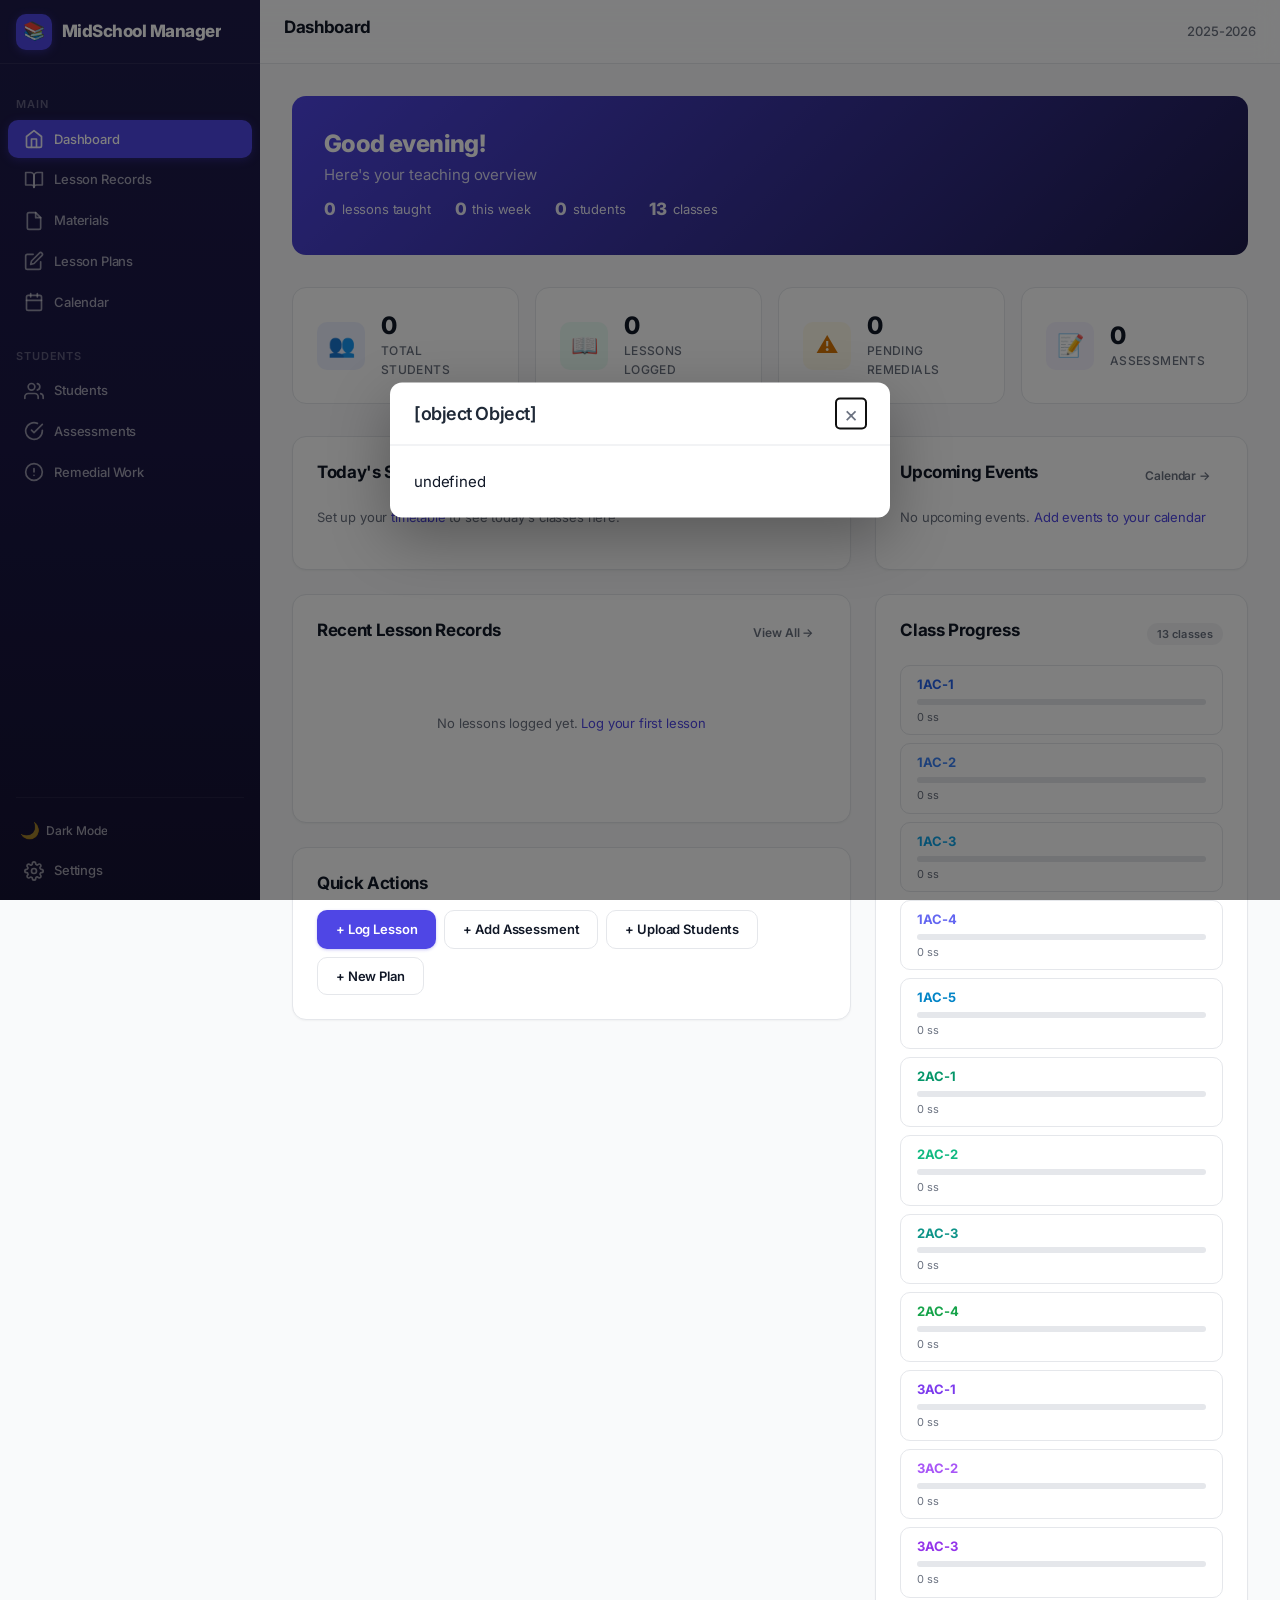
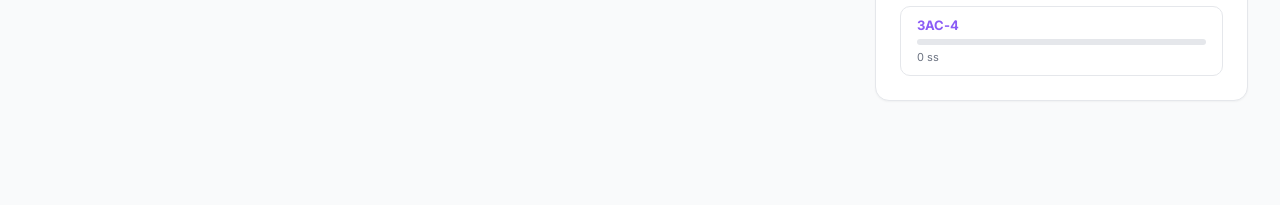
==== index.html @ 4facf818 "MidSchool Manager v1.0 - Full app with AI, PWA, logbook" ====
<!DOCTYPE html>
<html lang="en" dir="ltr">
<head>
  <meta charset="UTF-8">
  <meta name="viewport" content="width=device-width, initial-scale=1.0">
  <title>MidSchool Manager - Dashboard</title>
  <meta name="theme-color" content="#4F46E5">
  <link rel="manifest" href="manifest.json">
  <link rel="apple-touch-icon" href="icons/icon-192.svg">
  <link rel="stylesheet" href="css/main.css">
  <style>
    .welcome-banner { background: linear-gradient(135deg, var(--primary) 0%, var(--primary-dark) 100%); color: #fff; border-radius: var(--radius-lg); padding: var(--space-xl); margin-bottom: var(--space-xl); }
    .welcome-banner h1 { color: #fff; font-size: var(--text-2xl); margin-bottom: var(--space-xs); }
    .welcome-banner p { color: rgba(255,255,255,0.8); margin: 0; }
    .stats-grid { display: grid; grid-template-columns: repeat(4, 1fr); gap: var(--space-md); margin-bottom: var(--space-xl); }
    @media (max-width: 1024px) { .stats-grid { grid-template-columns: repeat(2, 1fr); } }
    @media (max-width: 767px) { .stats-grid { grid-template-columns: 1fr; } }
    .dashboard-grid { display: grid; grid-template-columns: 3fr 2fr; gap: var(--space-lg); margin-bottom: var(--space-xl); }
    @media (max-width: 1024px) { .dashboard-grid { grid-template-columns: 1fr; } }
    .quick-actions { display: flex; flex-wrap: wrap; gap: var(--space-sm); margin-top: var(--space-md); }
    .classes-overview { display: grid; grid-template-columns: repeat(auto-fill, minmax(100px, 1fr)); gap: var(--space-sm); }
    .class-chip { display: flex; flex-direction: column; align-items: center; padding: var(--space-sm); border-radius: var(--radius-md); color: #fff; font-size: var(--text-xs); font-weight: 600; text-align: center; cursor: pointer; transition: transform var(--transition-fast); }
    .class-chip:hover { transform: scale(1.05); }
    .class-chip .count { font-size: var(--text-lg); font-weight: 700; }
    .recent-item { display: flex; align-items: center; gap: var(--space-md); padding: var(--space-md); border-bottom: 1px solid var(--border); }
    .recent-item:last-child { border-bottom: none; }
    .recent-item__dot { width: 8px; height: 8px; border-radius: 50%; flex-shrink: 0; }
    .recent-item__content { flex: 1; }
    .recent-item__title { font-size: var(--text-sm); font-weight: 600; color: var(--text); }
    .recent-item__meta { font-size: var(--text-xs); color: var(--text-secondary); }
    .event-item { padding: var(--space-sm) var(--space-md); border-left: 3px solid var(--primary); margin-bottom: var(--space-sm); border-radius: 0 var(--radius-sm) var(--radius-sm) 0; background: var(--bg); }
    .event-item__title { font-size: var(--text-sm); font-weight: 600; }
    .event-item__date { font-size: var(--text-xs); color: var(--text-secondary); }
    .alert-card { display: flex; align-items: center; gap: var(--space-md); padding: var(--space-md); background: var(--warning-light); border-radius: var(--radius-md); margin-bottom: var(--space-sm); border-left: 4px solid var(--warning); }
    .alert-card__icon { font-size: 20px; }
    .alert-card__text { flex: 1; font-size: var(--text-sm); }

    /* Today's schedule */
    .today-schedule { display: grid; grid-template-columns: 60px 1fr; gap: 1px; background: var(--border); border-radius: var(--radius-md); overflow: hidden; margin-bottom: var(--space-md); }
    .today-schedule__period { background: var(--bg-secondary); padding: 10px 8px; font-size: var(--text-xs); font-weight: 600; color: var(--text-secondary); text-align: center; display: flex; align-items: center; justify-content: center; }
    .today-schedule__class { background: var(--card); padding: 10px 12px; font-size: var(--text-sm); display: flex; align-items: center; gap: 8px; }
    .today-schedule__class--empty { color: var(--text-tertiary); font-style: italic; }
    .today-schedule__dot { width: 10px; height: 10px; border-radius: 50%; flex-shrink: 0; }
    .today-schedule__class--active { background: var(--primary-light); border-left: 3px solid var(--primary); }

    /* Class progress cards */
    .progress-grid { display: grid; grid-template-columns: repeat(auto-fill, minmax(160px, 1fr)); gap: var(--space-sm); }
    .progress-card { background: var(--card); border: 1px solid var(--border); border-radius: var(--radius-md); padding: var(--space-sm) var(--space-md); cursor: pointer; transition: all var(--transition-fast); position: relative; overflow: hidden; }
    .progress-card:hover { box-shadow: var(--shadow-sm); transform: translateY(-1px); }
    .progress-card--behind { border-color: var(--warning); border-width: 2px; }
    .progress-card__name { font-size: var(--text-sm); font-weight: 700; margin-bottom: 4px; }
    .progress-card__bar { height: 6px; background: var(--bg-tertiary); border-radius: 3px; overflow: hidden; margin-bottom: 4px; }
    .progress-card__fill { height: 100%; border-radius: 3px; transition: width 0.5s ease; }
    .progress-card__meta { font-size: 11px; color: var(--text-secondary); }
    .progress-card__behind { position: absolute; top: 4px; right: 4px; font-size: 10px; }

    /* Motivation banner */
    .motivation-stats { display: flex; gap: var(--space-lg); margin-top: var(--space-sm); }
    .motivation-stat { display: flex; align-items: center; gap: 6px; font-size: var(--text-sm); color: rgba(255,255,255,0.9); }
    .motivation-stat__value { font-weight: 800; font-size: var(--text-lg); }

    /* Welcome modal styles */
    .msm-welcome-step { display: none; }
    .msm-welcome-step--active { display: block; }
    .msm-welcome-title { font-size: 1.5rem; font-weight: 700; margin-bottom: 8px; }
    .msm-welcome-text { color: #6b7280; margin-bottom: 16px; }
    .msm-welcome-field { margin-bottom: 16px; }
    .msm-welcome-field label { display: block; font-weight: 600; margin-bottom: 4px; font-size: 14px; }
    .msm-welcome-field input { width: 100%; padding: 10px 12px; border: 1px solid #d1d5db; border-radius: 8px; font-size: 15px; }
    .msm-welcome-field input:focus { outline: none; border-color: #3b82f6; box-shadow: 0 0 0 3px rgba(59,130,246,0.15); }
    .msm-class-chips { display: flex; flex-wrap: wrap; gap: 8px; margin-bottom: 16px; }
    .msm-class-chip { padding: 6px 14px; border-radius: 20px; color: #fff; font-weight: 600; font-size: 13px; }
    .msm-welcome-hint { font-size: 13px; font-style: italic; }
    .msm-welcome-footer { display: flex; align-items: center; justify-content: space-between; margin-top: 24px; padding-top: 16px; border-top: 1px solid #e5e7eb; }
    .msm-welcome-steps-indicator { font-size: 13px; color: #9ca3af; }
    .msm-btn { padding: 10px 24px; border-radius: 8px; font-size: 14px; font-weight: 600; cursor: pointer; border: none; transition: background 0.15s; }
    .msm-btn--primary { background: #2563eb; color: #fff; }
    .msm-btn--primary:hover { background: #1d4ed8; }
    .msm-btn--secondary { background: #f3f4f6; color: #374151; border: 1px solid #d1d5db; }
    .msm-btn--secondary:hover { background: #e5e7eb; }
  </style>
</head>
<body>
  <!-- Sidebar -->
  <nav class="sidebar" id="sidebar">
    <div class="sidebar__brand">
      <div class="sidebar__brand-icon">📚</div>
      <span class="sidebar__brand-name">MidSchool Manager</span>
    </div>
    <div class="sidebar__nav">
      <div class="sidebar__section-label">Main</div>
      <a href="index.html" class="sidebar__link sidebar__link--active" data-nav="index.html">
        <span class="sidebar__icon"><svg viewBox="0 0 24 24"><path d="M3 9l9-7 9 7v11a2 2 0 0 1-2 2H5a2 2 0 0 1-2-2z"/><polyline points="9 22 9 12 15 12 15 22"/></svg></span>
        <span class="sidebar__label">Dashboard</span>
      </a>
      <a href="lessons.html" class="sidebar__link" data-nav="lessons.html">
        <span class="sidebar__icon"><svg viewBox="0 0 24 24"><path d="M2 3h6a4 4 0 0 1 4 4v14a3 3 0 0 0-3-3H2z"/><path d="M22 3h-6a4 4 0 0 0-4 4v14a3 3 0 0 1 3-3h7z"/></svg></span>
        <span class="sidebar__label">Lesson Records</span>
      </a>
      <a href="materials.html" class="sidebar__link" data-nav="materials.html">
        <span class="sidebar__icon"><svg viewBox="0 0 24 24"><path d="M14 2H6a2 2 0 0 0-2 2v16a2 2 0 0 0 2 2h12a2 2 0 0 0 2-2V8z"/><polyline points="14 2 14 8 20 8"/></svg></span>
        <span class="sidebar__label">Materials</span>
      </a>
      <a href="plans.html" class="sidebar__link" data-nav="plans.html">
        <span class="sidebar__icon"><svg viewBox="0 0 24 24"><path d="M11 4H4a2 2 0 0 0-2 2v14a2 2 0 0 0 2 2h14a2 2 0 0 0 2-2v-7"/><path d="M18.5 2.5a2.121 2.121 0 0 1 3 3L12 15l-4 1 1-4 9.5-9.5z"/></svg></span>
        <span class="sidebar__label">Lesson Plans</span>
      </a>
      <a href="calendar.html" class="sidebar__link" data-nav="calendar.html">
        <span class="sidebar__icon"><svg viewBox="0 0 24 24"><rect x="3" y="4" width="18" height="18" rx="2" ry="2"/><line x1="16" y1="2" x2="16" y2="6"/><line x1="8" y1="2" x2="8" y2="6"/><line x1="3" y1="10" x2="21" y2="10"/></svg></span>
        <span class="sidebar__label">Calendar</span>
      </a>
      <div class="sidebar__section-label">Students</div>
      <a href="students.html" class="sidebar__link" data-nav="students.html">
        <span class="sidebar__icon"><svg viewBox="0 0 24 24"><path d="M17 21v-2a4 4 0 0 0-4-4H5a4 4 0 0 0-4 4v2"/><circle cx="9" cy="7" r="4"/><path d="M23 21v-2a4 4 0 0 0-3-3.87"/><path d="M16 3.13a4 4 0 0 1 0 7.75"/></svg></span>
        <span class="sidebar__label">Students</span>
      </a>
      <a href="assessments.html" class="sidebar__link" data-nav="assessments.html">
        <span class="sidebar__icon"><svg viewBox="0 0 24 24"><path d="M22 11.08V12a10 10 0 1 1-5.93-9.14"/><polyline points="22 4 12 14.01 9 11.01"/></svg></span>
        <span class="sidebar__label">Assessments</span>
      </a>
      <a href="remedial.html" class="sidebar__link" data-nav="remedial.html">
        <span class="sidebar__icon"><svg viewBox="0 0 24 24"><circle cx="12" cy="12" r="10"/><line x1="12" y1="8" x2="12" y2="12"/><line x1="12" y1="16" x2="12.01" y2="16"/></svg></span>
        <span class="sidebar__label">Remedial Work</span>
      </a>
    </div>
    <div class="sidebar__divider"></div>
    <div class="sidebar__footer">
      <a href="settings.html" class="sidebar__link" data-nav="settings.html">
        <span class="sidebar__icon"><svg viewBox="0 0 24 24"><circle cx="12" cy="12" r="3"/><path d="M19.4 15a1.65 1.65 0 0 0 .33 1.82l.06.06a2 2 0 0 1 0 2.83 2 2 0 0 1-2.83 0l-.06-.06a1.65 1.65 0 0 0-1.82-.33 1.65 1.65 0 0 0-1 1.51V21a2 2 0 0 1-2 2 2 2 0 0 1-2-2v-.09A1.65 1.65 0 0 0 9 19.4a1.65 1.65 0 0 0-1.82.33l-.06.06a2 2 0 0 1-2.83 0 2 2 0 0 1 0-2.83l.06-.06A1.65 1.65 0 0 0 4.68 15a1.65 1.65 0 0 0-1.51-1H3a2 2 0 0 1-2-2 2 2 0 0 1 2-2h.09A1.65 1.65 0 0 0 4.6 9a1.65 1.65 0 0 0-.33-1.82l-.06-.06a2 2 0 0 1 0-2.83 2 2 0 0 1 2.83 0l.06.06A1.65 1.65 0 0 0 9 4.68a1.65 1.65 0 0 0 1-1.51V3a2 2 0 0 1 2-2 2 2 0 0 1 2 2v.09a1.65 1.65 0 0 0 1 1.51 1.65 1.65 0 0 0 1.82-.33l.06-.06a2 2 0 0 1 2.83 0 2 2 0 0 1 0 2.83l-.06.06A1.65 1.65 0 0 0 19.4 9a1.65 1.65 0 0 0 1.51 1H21a2 2 0 0 1 2 2 2 2 0 0 1-2 2h-.09a1.65 1.65 0 0 0-1.51 1z"/></svg></span>
        <span class="sidebar__label">Settings</span>
      </a>
    </div>
  </nav>

  <!-- Sidebar overlay for mobile -->
  <div class="sidebar-overlay" id="sidebarOverlay"></div>

  <!-- Header -->
  <header class="header">
    <button class="hamburger" id="hamburgerBtn" aria-label="Toggle navigation">
      <span class="hamburger__line"></span>
      <span class="hamburger__line"></span>
      <span class="hamburger__line"></span>
    </button>
    <div class="header__inner">
      <h1 class="header__title" data-header-title>Dashboard</h1>
      <div class="header__info" data-header-info></div>
    </div>
  </header>

  <!-- Main Content -->
  <main class="main-content">
    <!-- Welcome Banner with Stats -->
    <div class="welcome-banner" id="welcomeBanner">
      <h1 id="welcomeName">Welcome!</h1>
      <p id="welcomeSubtitle">Here's your teaching overview</p>
      <div class="motivation-stats" id="motivationStats"></div>
    </div>

    <!-- Stats Grid -->
    <div class="stats-grid" id="statsGrid">
      <div class="stat-card" onclick="location.href='students.html'">
        <div class="stat-card__icon" style="background: var(--primary-light); color: var(--primary);">👥</div>
        <div>
          <div class="stat-card__value" id="statStudents">0</div>
          <div class="stat-card__label">Total Students</div>
        </div>
      </div>
      <div class="stat-card" onclick="location.href='lessons.html'">
        <div class="stat-card__icon" style="background: var(--success-light); color: var(--success);">📖</div>
        <div>
          <div class="stat-card__value" id="statLessons">0</div>
          <div class="stat-card__label">Lessons Logged</div>
        </div>
      </div>
      <div class="stat-card" onclick="location.href='remedial.html'">
        <div class="stat-card__icon" style="background: var(--warning-light); color: var(--warning);">⚠️</div>
        <div>
          <div class="stat-card__value" id="statRemedial">0</div>
          <div class="stat-card__label">Pending Remedials</div>
        </div>
      </div>
      <div class="stat-card" onclick="location.href='assessments.html'">
        <div class="stat-card__icon" style="background: var(--purple-light); color: var(--purple);">📝</div>
        <div>
          <div class="stat-card__value" id="statAssessments">0</div>
          <div class="stat-card__label">Assessments</div>
        </div>
      </div>
    </div>

    <!-- Behind Schedule Alerts (shown only when classes are behind) -->
    <div class="card mb-3" id="behindAlertsCard" style="display:none">
      <div class="card__header">
        <h3 class="card__title" style="color:var(--warning)">Classes Behind Schedule</h3>
      </div>
      <div id="behindAlerts"></div>
    </div>

    <!-- Dashboard Grid -->
    <div class="dashboard-grid">
      <!-- Left Column -->
      <div>
        <!-- Today's Schedule -->
        <div class="card mb-3">
          <div class="card__header">
            <h3 class="card__title">Today's Schedule</h3>
            <a href="calendar.html" class="btn btn-ghost btn-sm">Calendar →</a>
          </div>
          <div id="todaySchedule">
            <p class="text-sm" style="color:var(--text-secondary)">Set up your <a href="calendar.html" onclick="setTimeout(function(){document.getElementById('btnEditTimetable').click()},500)">timetable</a> to see today's classes here.</p>
          </div>
        </div>

        <!-- Recent Lesson Records -->
        <div class="card mb-3">
          <div class="card__header">
            <h3 class="card__title">Recent Lesson Records</h3>
            <a href="lessons.html" class="btn btn-ghost btn-sm">View All →</a>
          </div>
          <div id="recentLessons">
            <div class="empty-state">
              <p class="text-sm" style="color:var(--text-secondary)">No lessons logged yet. <a href="lessons.html">Log your first lesson</a></p>
            </div>
          </div>
        </div>

        <!-- Quick Actions -->
        <div class="card">
          <h3 class="card__title">Quick Actions</h3>
          <div class="quick-actions">
            <a href="lessons.html" class="btn btn-primary">+ Log Lesson</a>
            <a href="assessments.html" class="btn btn-secondary">+ Add Assessment</a>
            <a href="students.html" class="btn btn-secondary">+ Upload Students</a>
            <a href="plans.html" class="btn btn-secondary">+ New Plan</a>
          </div>
        </div>
      </div>

      <!-- Right Column -->
      <div>
        <!-- Upcoming Events -->
        <div class="card mb-3">
          <div class="card__header">
            <h3 class="card__title">Upcoming Events</h3>
            <a href="calendar.html" class="btn btn-ghost btn-sm">Calendar →</a>
          </div>
          <div id="upcomingEvents">
            <p class="text-sm" style="color:var(--text-secondary)">No upcoming events. <a href="calendar.html">Add events to your calendar</a></p>
          </div>
        </div>

        <!-- Classes Overview with Progress -->
        <div class="card mb-3">
          <div class="card__header">
            <h3 class="card__title">Class Progress</h3>
            <span class="badge" id="classCount">13 classes</span>
          </div>
          <div class="progress-grid" id="classesOverview"></div>
        </div>
      </div>
    </div>

    <!-- Remedial Alerts -->
    <div class="card" id="remedialAlertsCard" style="display:none">
      <div class="card__header">
        <h3 class="card__title">Remedial Alerts</h3>
        <a href="remedial.html" class="btn btn-ghost btn-sm">View All →</a>
      </div>
      <div id="remedialAlerts"></div>
    </div>
  </main>

  <script src="js/storage.js"></script>
  <script src="js/data-models.js"></script>
  <script src="js/ui-helpers.js"></script>
  <script src="js/app.js"></script>
  <script src="js/curriculum.js"></script>
  <script src="js/attendance.js"></script>
  <script src="js/reports.js"></script>
  <script src="js/dashboard.js"></script>
</body>
</html>
---- css/main.css ----
/* ============================================================
   MAIN.CSS - Global Stylesheet
   Midschool Class Management Application
   ============================================================
   Enhanced v2.0 - Inter font, refined palette, warmer feel,
   deeper shadows, micro-interactions, better spacing.
   ============================================================ */

/* ============================================================
   0. WEB FONTS
   ============================================================ */
@import url('https://fonts.googleapis.com/css2?family=Inter:wght@400;500;600;700;800&display=swap');


/* ============================================================
   1. CSS CUSTOM PROPERTIES (DESIGN TOKENS)
   ============================================================ */

:root {
  /* --- Brand / Primary (deeper indigo) --- */
  --primary:        #4F46E5;
  --primary-dark:   #1E1B4B;
  --primary-light:  #EEF2FF;
  --primary-hover:  #4338CA;
  --primary-50:     #EEF2FF;
  --primary-100:    #E0E7FF;

  /* --- Semantic (softer, refined) --- */
  --success:        #059669;
  --success-light:  #ECFDF5;
  --warning:        #D97706;
  --warning-light:  #FFFBEB;
  --danger:         #DC2626;
  --danger-light:   #FEF2F2;
  --purple:         #7C3AED;
  --purple-light:   #F5F3FF;
  --teal:           #0D9488;
  --teal-light:     #F0FDFA;

  /* --- Surfaces (warmer) --- */
  --bg:             #F9FAFB;
  --bg-secondary:   #F3F4F6;
  --bg-tertiary:    #E5E7EB;
  --card:           #FFFFFF;

  /* --- Text (warmer, better contrast) --- */
  --text:           #111827;
  --text-secondary: #6B7280;
  --text-tertiary:  #9CA3AF;
  --text-inverse:   #FFFFFF;

  /* --- Borders --- */
  --border:         #E5E7EB;
  --border-light:   #F3F4F6;
  --border-focus:   var(--primary);

  /* --- Shadows (layered depth) --- */
  --shadow-xs:  0 1px 2px rgba(0, 0, 0, 0.04);
  --shadow-sm:  0 1px 3px rgba(0, 0, 0, 0.06), 0 1px 2px rgba(0, 0, 0, 0.04);
  --shadow-md:  0 4px 6px -1px rgba(0, 0, 0, 0.07), 0 2px 4px -2px rgba(0, 0, 0, 0.05);
  --shadow-lg:  0 10px 15px -3px rgba(0, 0, 0, 0.08), 0 4px 6px -4px rgba(0, 0, 0, 0.04);
  --shadow-xl:  0 20px 25px -5px rgba(0, 0, 0, 0.08), 0 8px 10px -6px rgba(0, 0, 0, 0.04);
  --shadow-inner: inset 0 2px 4px rgba(0, 0, 0, 0.04);
  --shadow-focus: 0 0 0 3px rgba(79, 70, 229, 0.15);

  /* --- Class Colors (by grade family) --- */
  /* 1AC = Blue family */
  --class-1:  #2563EB;  /* 1AC-1 */
  --class-2:  #3B82F6;  /* 1AC-2 */
  --class-3:  #0EA5E9;  /* 1AC-3 */
  --class-4:  #6366F1;  /* 1AC-4 */
  --class-5:  #0284C7;  /* 1AC-5 */
  /* 2AC = Green/Teal family */
  --class-6:  #059669;  /* 2AC-1 */
  --class-7:  #10B981;  /* 2AC-2 */
  --class-8:  #0D9488;  /* 2AC-3 */
  --class-9:  #16A34A;  /* 2AC-4 */
  /* 3AC = Purple/Rose family */
  --class-10: #7C3AED;  /* 3AC-1 */
  --class-11: #A855F7;  /* 3AC-2 */
  --class-12: #9333EA;  /* 3AC-3 */
  --class-13: #8B5CF6;  /* 3AC-4 */

  /* --- Layout --- */
  --header-height:      64px;
  --sidebar-width:      260px;
  --sidebar-collapsed:  68px;

  /* --- Spacing --- */
  --space-xs:   0.25rem;
  --space-sm:   0.5rem;
  --space-md:   1rem;
  --space-lg:   1.5rem;
  --space-xl:   2rem;
  --space-2xl:  3rem;

  /* --- Border Radius (rounder, friendlier) --- */
  --radius-xs:  4px;
  --radius-sm:  6px;
  --radius-md:  10px;
  --radius-lg:  14px;
  --radius-xl:  20px;
  --radius-full: 9999px;

  /* --- Transitions --- */
  --transition-fast:   150ms ease;
  --transition-normal: 250ms ease;
  --transition-slow:   350ms ease;

  /* --- Typography (Inter) --- */
  --font-family: 'Inter', -apple-system, BlinkMacSystemFont, "Segoe UI", Roboto,
                 Oxygen-Sans, Ubuntu, Cantarell, "Helvetica Neue", sans-serif;
  --font-mono:   "SFMono-Regular", Consolas, "Liberation Mono", Menlo, monospace;

  --text-xs:   0.75rem;
  --text-sm:   0.8125rem;
  --text-base: 0.9375rem;
  --text-lg:   1.0625rem;
  --text-xl:   1.25rem;
  --text-2xl:  1.5rem;
  --text-3xl:  1.875rem;
}


/* ============================================================
   2. RESET & BASE STYLES
   ============================================================ */

*,
*::before,
*::after {
  box-sizing: border-box;
  margin: 0;
  padding: 0;
}

html {
  font-size: 100%;
  -webkit-text-size-adjust: 100%;
  scroll-behavior: smooth;
}

body {
  font-family: var(--font-family);
  font-size: var(--text-base);
  line-height: 1.6;
  color: var(--text);
  background-color: var(--bg);
  min-height: 100vh;
  -webkit-font-smoothing: antialiased;
  -moz-osx-font-smoothing: grayscale;
  letter-spacing: -0.011em;
}

img, svg { display: block; max-width: 100%; }

a {
  color: var(--primary);
  text-decoration: none;
  transition: color var(--transition-fast);
}
a:hover { color: var(--primary-hover); text-decoration: underline; }

ul, ol { list-style: none; }

button { font-family: inherit; cursor: pointer; border: none; background: none; }

table { border-collapse: collapse; width: 100%; }


/* ============================================================
   3. TYPOGRAPHY
   ============================================================ */

h1, h2, h3, h4 {
  color: var(--text);
  font-weight: 700;
  line-height: 1.3;
  margin-bottom: var(--space-sm);
  letter-spacing: -0.025em;
}

h1 { font-size: var(--text-3xl); font-weight: 800; }
h2 { font-size: var(--text-2xl); }
h3 { font-size: var(--text-xl); }
h4 { font-size: var(--text-lg); font-weight: 600; }

p {
  margin-bottom: var(--space-md);
  color: var(--text-secondary);
  line-height: 1.65;
}

.text-sm  { font-size: var(--text-sm); }
.text-lg  { font-size: var(--text-lg); }
.text-xs  { font-size: var(--text-xs); }

small, .small { font-size: var(--text-sm); color: var(--text-secondary); }

.required { color: var(--danger); }


/* ============================================================
   4. LAYOUT - HEADER
   ============================================================ */

.header {
  position: fixed;
  top: 0; left: 0; right: 0;
  height: var(--header-height);
  background: rgba(255, 255, 255, 0.82);
  backdrop-filter: blur(12px);
  -webkit-backdrop-filter: blur(12px);
  border-bottom: 1px solid var(--border);
  display: flex;
  align-items: center;
  padding: 0 var(--space-lg);
  z-index: 100;
  transition: padding-left var(--transition-normal);
}

.header__inner {
  display: flex;
  align-items: center;
  justify-content: space-between;
  width: 100%;
  margin-left: var(--sidebar-width);
  transition: margin-left var(--transition-normal);
}

.header__title {
  font-size: var(--text-lg);
  font-weight: 700;
  color: var(--text);
  white-space: nowrap;
  overflow: hidden;
  text-overflow: ellipsis;
  letter-spacing: -0.02em;
}

.header__info {
  font-size: var(--text-sm);
  color: var(--text-secondary);
  font-weight: 500;
}

.header__actions {
  display: flex;
  align-items: center;
  gap: var(--space-sm);
}


/* ============================================================
   5. LAYOUT - SIDEBAR
   ============================================================ */

.sidebar {
  position: fixed;
  top: 0; left: 0; bottom: 0;
  width: var(--sidebar-width);
  background: linear-gradient(180deg, #1E1B4B 0%, #1a1744 50%, #151233 100%);
  color: var(--text-inverse);
  display: flex;
  flex-direction: column;
  z-index: 110;
  transition: width var(--transition-normal), transform var(--transition-normal);
  overflow: hidden;
}

.sidebar__brand {
  height: var(--header-height);
  display: flex;
  align-items: center;
  padding: 0 var(--space-md);
  gap: 10px;
  border-bottom: 1px solid rgba(255,255,255,0.07);
  flex-shrink: 0;
}

.sidebar__brand-icon {
  width: 36px; height: 36px;
  flex-shrink: 0;
  display: flex;
  align-items: center;
  justify-content: center;
  background: var(--primary);
  border-radius: var(--radius-md);
  color: var(--text-inverse);
  font-size: 18px;
  box-shadow: 0 2px 8px rgba(79,70,229,0.4);
}

.sidebar__brand-name {
  font-size: var(--text-lg);
  font-weight: 800;
  white-space: nowrap;
  overflow: hidden;
  opacity: 1;
  transition: opacity var(--transition-fast);
  letter-spacing: -0.03em;
}

.sidebar__nav {
  flex: 1;
  overflow-y: auto;
  padding: var(--space-sm) 0;
}

.sidebar__nav::-webkit-scrollbar { width: 4px; }
.sidebar__nav::-webkit-scrollbar-thumb { background: rgba(255,255,255,0.12); border-radius: var(--radius-full); }

.sidebar__section-label {
  padding: var(--space-lg) var(--space-md) var(--space-xs);
  font-size: 0.6875rem;
  text-transform: uppercase;
  letter-spacing: 0.08em;
  color: rgba(255,255,255,0.3);
  font-weight: 600;
  white-space: nowrap;
  overflow: hidden;
  opacity: 1;
  transition: opacity var(--transition-fast);
}

.sidebar__link {
  display: flex;
  align-items: center;
  gap: 10px;
  padding: 9px var(--space-md);
  margin: 2px 8px;
  border-radius: var(--radius-md);
  color: rgba(255,255,255,0.6);
  font-size: var(--text-sm);
  font-weight: 500;
  white-space: nowrap;
  text-decoration: none;
  transition: all var(--transition-fast);
}

.sidebar__link:hover {
  background: rgba(255,255,255,0.07);
  color: #fff;
  text-decoration: none;
}

.sidebar__link--active {
  background: var(--primary);
  color: #fff;
  box-shadow: 0 2px 8px rgba(79,70,229,0.35);
}

.sidebar__link--active:hover {
  background: var(--primary-hover);
}

.sidebar__icon {
  width: 20px; height: 20px;
  flex-shrink: 0;
  display: flex;
  align-items: center;
  justify-content: center;
  opacity: 0.9;
}

.sidebar__icon svg {
  width: 20px; height: 20px;
  fill: none;
  stroke: currentColor;
  stroke-width: 2;
  stroke-linecap: round;
  stroke-linejoin: round;
}

.sidebar__label {
  overflow: hidden;
  opacity: 1;
  transition: opacity var(--transition-fast), width var(--transition-fast);
}

.sidebar__divider {
  height: 1px;
  background: rgba(255,255,255,0.06);
  margin: var(--space-xs) var(--space-md);
  flex-shrink: 0;
}

.sidebar__footer {
  padding: var(--space-sm) 0;
  flex-shrink: 0;
}


/* ============================================================
   6. LAYOUT - MAIN CONTENT
   ============================================================ */

.main-content {
  margin-left: var(--sidebar-width);
  margin-top: var(--header-height);
  padding: var(--space-xl) var(--space-xl) var(--space-2xl);
  min-height: calc(100vh - var(--header-height));
  transition: margin-left var(--transition-normal);
}


/* ============================================================
   7. HAMBURGER MENU BUTTON
   ============================================================ */

.hamburger {
  display: none;
  flex-direction: column;
  justify-content: center;
  align-items: center;
  width: 40px; height: 40px;
  padding: 4px;
  border-radius: var(--radius-md);
  background: transparent;
  cursor: pointer;
  gap: 5px;
  transition: background var(--transition-fast);
}

.hamburger:hover { background: var(--bg-secondary); }

.hamburger__line {
  display: block;
  width: 22px; height: 2px;
  background: var(--text);
  border-radius: var(--radius-full);
  transition: transform var(--transition-normal), opacity var(--transition-normal);
}

.sidebar-open .hamburger__line:nth-child(1) { transform: translateY(7px) rotate(45deg); }
.sidebar-open .hamburger__line:nth-child(2) { opacity: 0; }
.sidebar-open .hamburger__line:nth-child(3) { transform: translateY(-7px) rotate(-45deg); }


/* ============================================================
   8. SIDEBAR OVERLAY BACKDROP (MOBILE)
   ============================================================ */

.sidebar-overlay {
  display: none;
  position: fixed;
  inset: 0;
  background: rgba(0,0,0,0.5);
  z-index: 105;
  opacity: 0;
  transition: opacity var(--transition-normal);
  backdrop-filter: blur(2px);
}

.sidebar-overlay--visible { display: block; opacity: 1; }


/* ============================================================
   9. RESPONSIVE BREAKPOINTS
   ============================================================ */

@media (max-width: 1024px) {
  .sidebar { width: var(--sidebar-collapsed); }

  .sidebar__brand-name,
  .sidebar__label,
  .sidebar__section-label { opacity: 0; width: 0; overflow: hidden; }

  .sidebar__link { justify-content: center; padding: var(--space-sm); margin: 2px 6px; }
  .sidebar__brand { justify-content: center; padding: 0; }
  .sidebar__divider { margin: var(--space-xs) var(--space-sm); }

  .sidebar:hover { width: var(--sidebar-width); box-shadow: var(--shadow-xl); }

  .sidebar:hover .sidebar__brand-name,
  .sidebar:hover .sidebar__label,
  .sidebar:hover .sidebar__section-label { opacity: 1; width: auto; }

  .sidebar:hover .sidebar__link { justify-content: flex-start; padding: 9px var(--space-md); }
  .sidebar:hover .sidebar__brand { justify-content: flex-start; padding: 0 var(--space-md); }

  .header__inner { margin-left: var(--sidebar-collapsed); }
  .main-content  { margin-left: var(--sidebar-collapsed); }
}

@media (max-width: 767px) {
  .hamburger { display: flex; }

  .sidebar { width: var(--sidebar-width); transform: translateX(-100%); }

  .sidebar__brand-name,
  .sidebar__label,
  .sidebar__section-label { opacity: 1; width: auto; }

  .sidebar__link { justify-content: flex-start; padding: 9px var(--space-md); }
  .sidebar__brand { justify-content: flex-start; padding: 0 var(--space-md); }

  .sidebar-open .sidebar { transform: translateX(0); box-shadow: var(--shadow-xl); }

  .header__inner { margin-left: 0; }
  .main-content  { margin-left: 0; padding: var(--space-md); }
}


/* ============================================================
   10. CONTAINER
   ============================================================ */

.container { width: 100%; max-width: 1200px; margin: 0 auto; padding: 0 var(--space-md); }


/* ============================================================
   11. CARD COMPONENT
   ============================================================ */

.card {
  background: var(--card);
  border: 1px solid var(--border);
  border-radius: var(--radius-lg);
  box-shadow: var(--shadow-xs);
  padding: var(--space-lg);
  transition: box-shadow var(--transition-fast);
}

.card--flat { box-shadow: none; }

.card__header {
  display: flex;
  align-items: center;
  justify-content: space-between;
  margin-bottom: var(--space-md);
}

.card__title {
  font-size: var(--text-lg);
  font-weight: 700;
  color: var(--text);
  letter-spacing: -0.02em;
}


/* ============================================================
   12. BUTTONS
   ============================================================ */

.btn {
  display: inline-flex;
  align-items: center;
  justify-content: center;
  gap: 6px;
  padding: 0.5625rem 1.125rem;
  font-size: var(--text-sm);
  font-weight: 600;
  line-height: 1.4;
  border-radius: var(--radius-md);
  border: 1px solid transparent;
  cursor: pointer;
  white-space: nowrap;
  transition: all var(--transition-fast);
  text-decoration: none;
  letter-spacing: -0.01em;
}

.btn:focus-visible { outline: 2px solid var(--primary); outline-offset: 2px; }
.btn:active { transform: scale(0.97); }

.btn-primary {
  background: var(--primary);
  color: var(--text-inverse);
  box-shadow: 0 1px 3px rgba(79,70,229,0.3);
}
.btn-primary:hover { background: var(--primary-hover); box-shadow: 0 2px 6px rgba(79,70,229,0.35); }

.btn-secondary {
  background: var(--card);
  color: var(--text);
  border-color: var(--border);
}
.btn-secondary:hover { background: var(--bg-secondary); border-color: var(--text-tertiary); }

.btn-danger {
  background: var(--danger);
  color: var(--text-inverse);
  box-shadow: 0 1px 3px rgba(220,38,38,0.25);
}
.btn-danger:hover { background: #B91C1C; }

.btn-ghost { background: transparent; color: var(--text-secondary); }
.btn-ghost:hover { background: var(--bg-secondary); color: var(--text); }

.btn-sm { padding: 0.3125rem 0.75rem; font-size: var(--text-xs); border-radius: var(--radius-sm); }
.btn-lg { padding: 0.75rem 1.5rem; font-size: var(--text-base); border-radius: var(--radius-md); }

.btn:disabled, .btn--disabled { opacity: 0.5; cursor: not-allowed; pointer-events: none; }


/* ============================================================
   13. BADGES
   ============================================================ */

.badge {
  display: inline-flex;
  align-items: center;
  padding: 0.1875rem 0.625rem;
  font-size: 0.6875rem;
  font-weight: 600;
  line-height: 1.5;
  border-radius: var(--radius-full);
  white-space: nowrap;
  letter-spacing: 0.01em;
  background: var(--bg-secondary);
  color: var(--text-secondary);
}

.badge-success { background: var(--success-light); color: #065F46; }
.badge-warning { background: var(--warning-light); color: #92400E; }
.badge-danger  { background: var(--danger-light);  color: #991B1B; }
.badge-info    { background: var(--primary-light);  color: #3730A3; }
.badge-neutral { background: var(--bg-secondary);  color: var(--text-secondary); }
.badge-purple  { background: var(--purple-light);   color: #5B21B6; }


/* ============================================================
   14. FORM BASE STYLES
   ============================================================ */

label {
  display: block;
  font-size: var(--text-sm);
  font-weight: 600;
  color: var(--text);
  margin-bottom: 5px;
  letter-spacing: -0.01em;
}

input[type="text"],
input[type="email"],
input[type="password"],
input[type="number"],
input[type="search"],
input[type="date"],
input[type="time"],
input[type="tel"],
input[type="url"],
select,
textarea {
  width: 100%;
  padding: 0.5625rem 0.875rem;
  font-family: var(--font-family);
  font-size: var(--text-sm);
  color: var(--text);
  background: var(--card);
  border: 1.5px solid var(--border);
  border-radius: var(--radius-md);
  transition: border-color var(--transition-fast), box-shadow var(--transition-fast);
  line-height: 1.5;
  letter-spacing: -0.01em;
}

input::placeholder, textarea::placeholder { color: var(--text-tertiary); }

input:focus, select:focus, textarea:focus {
  outline: none;
  border-color: var(--primary);
  box-shadow: var(--shadow-focus);
}

input:disabled, select:disabled, textarea:disabled {
  background: var(--bg-secondary);
  cursor: not-allowed;
  opacity: 0.6;
}

textarea { resize: vertical; min-height: 80px; }

select {
  appearance: none;
  background-image: url("data:image/svg+xml,%3Csvg xmlns='http://www.w3.org/2000/svg' width='12' height='12' viewBox='0 0 12 12'%3E%3Cpath fill='%236B7280' d='M6 8.825a.5.5 0 0 1-.354-.146L2.11 5.143a.5.5 0 0 1 .707-.707L6 7.618l3.182-3.182a.5.5 0 0 1 .707.707L6.354 8.679A.5.5 0 0 1 6 8.825z'/%3E%3C/svg%3E");
  background-repeat: no-repeat;
  background-position: right 0.75rem center;
  background-size: 12px;
  padding-right: 2rem;
}

input[type="checkbox"], input[type="radio"] {
  width: auto;
  margin-right: var(--space-xs);
  accent-color: var(--primary);
}

.form-group { margin-bottom: var(--space-md); }

.form-row {
  display: grid;
  grid-template-columns: 1fr 1fr;
  gap: var(--space-md);
}

@media (max-width: 767px) {
  .form-row { grid-template-columns: 1fr; }
}

.form-hint { font-size: var(--text-xs); color: var(--text-tertiary); margin-top: 4px; }
.form-error { font-size: var(--text-xs); color: var(--danger); margin-top: 4px; }

input.input-error, select.input-error, textarea.input-error { border-color: var(--danger); }
input.input-error:focus, select.input-error:focus, textarea.input-error:focus { box-shadow: 0 0 0 3px rgba(220,38,38,0.12); }


/* ============================================================
   15. TABLE BASE STYLES
   ============================================================ */

.table-wrap {
  overflow-x: auto;
  border: 1px solid var(--border);
  border-radius: var(--radius-lg);
  background: var(--card);
}

.table-wrap table { min-width: 600px; }

.table-wrap th,
.table-wrap td {
  padding: 10px var(--space-md);
  text-align: left;
  border-bottom: 1px solid var(--border-light);
  font-size: var(--text-sm);
}

.table-wrap th {
  background: var(--bg-secondary);
  font-weight: 600;
  color: var(--text-secondary);
  white-space: nowrap;
  font-size: var(--text-xs);
  text-transform: uppercase;
  letter-spacing: 0.04em;
}

.table-wrap tr:last-child td { border-bottom: none; }

.table-wrap tbody tr { transition: background var(--transition-fast); }
.table-wrap tbody tr:hover { background: var(--primary-50); }


/* ============================================================
   15b. STAT CARDS
   ============================================================ */

.stat-card {
  background: var(--card);
  border: 1px solid var(--border);
  border-radius: var(--radius-lg);
  padding: var(--space-lg);
  display: flex;
  align-items: center;
  gap: var(--space-md);
  cursor: pointer;
  transition: all var(--transition-fast);
}

.stat-card:hover { box-shadow: var(--shadow-md); transform: translateY(-2px); }

.stat-card__icon {
  width: 48px; height: 48px;
  border-radius: var(--radius-md);
  display: flex;
  align-items: center;
  justify-content: center;
  font-size: 22px;
  flex-shrink: 0;
}

.stat-card__value {
  font-size: var(--text-2xl);
  font-weight: 800;
  color: var(--text);
  letter-spacing: -0.03em;
  line-height: 1.2;
}

.stat-card__label {
  font-size: var(--text-xs);
  color: var(--text-secondary);
  font-weight: 500;
  text-transform: uppercase;
  letter-spacing: 0.03em;
}


/* ============================================================
   16. FILTER BAR
   ============================================================ */

.filter-bar {
  display: flex;
  flex-wrap: wrap;
  gap: var(--space-md);
  align-items: flex-end;
  padding: var(--space-md) var(--space-lg);
  background: var(--card);
  border: 1px solid var(--border);
  border-radius: var(--radius-lg);
  margin-bottom: var(--space-lg);
}

.filter-bar .form-group { margin-bottom: 0; min-width: 160px; }

.filter-bar label {
  font-size: var(--text-xs);
  text-transform: uppercase;
  letter-spacing: 0.05em;
  color: var(--text-secondary);
  margin-bottom: 4px;
}


/* ============================================================
   16b. PAGE HEADER
   ============================================================ */

.page-header {
  display: flex;
  align-items: center;
  justify-content: space-between;
  margin-bottom: var(--space-lg);
  flex-wrap: wrap;
  gap: var(--space-md);
}

.page-header h2 { margin-bottom: 0; }

.page-header__actions { display: flex; gap: var(--space-sm); flex-wrap: wrap; }


/* ============================================================
   16c. EMPTY STATE
   ============================================================ */

.empty-state {
  text-align: center;
  padding: var(--space-2xl) var(--space-lg);
  color: var(--text-secondary);
}

.empty-state__icon { font-size: 3rem; margin-bottom: var(--space-md); opacity: 0.5; }
.empty-state__title { font-size: var(--text-lg); font-weight: 700; color: var(--text); margin-bottom: var(--space-xs); }
.empty-state__text { font-size: var(--text-sm); color: var(--text-secondary); max-width: 360px; margin: 0 auto; }


/* ============================================================
   17. UTILITY CLASSES
   ============================================================ */

.text-center { text-align: center; }
.text-right  { text-align: right; }
.text-left   { text-align: left; }

.flex             { display: flex; }
.flex-wrap        { flex-wrap: wrap; }
.flex-col         { flex-direction: column; }
.flex-center      { display: flex; align-items: center; justify-content: center; }
.flex-between     { display: flex; align-items: center; justify-content: space-between; }
.align-center     { align-items: center; }
.justify-end      { justify-content: flex-end; }

.grid   { display: grid; }
.grid-2 { grid-template-columns: repeat(2, 1fr); }
.grid-3 { grid-template-columns: repeat(3, 1fr); }
.grid-4 { grid-template-columns: repeat(4, 1fr); }

@media (max-width: 1024px) {
  .grid-4 { grid-template-columns: repeat(2, 1fr); }
  .grid-3 { grid-template-columns: repeat(2, 1fr); }
}

@media (max-width: 767px) {
  .grid-4, .grid-3, .grid-2 { grid-template-columns: 1fr; }
}

.gap-xs { gap: var(--space-xs); }
.gap-sm { gap: var(--space-sm); }
.gap-md { gap: var(--space-md); }
.gap-lg { gap: var(--space-lg); }

.mt-1 { margin-top: var(--space-sm); }
.mt-2 { margin-top: var(--space-md); }
.mt-3 { margin-top: var(--space-lg); }
.mt-4 { margin-top: var(--space-xl); }

.mb-1 { margin-bottom: var(--space-sm); }
.mb-2 { margin-bottom: var(--space-md); }
.mb-3 { margin-bottom: var(--space-lg); }
.mb-4 { margin-bottom: var(--space-xl); }

.p-1 { padding: var(--space-sm); }
.p-2 { padding: var(--space-md); }
.p-3 { padding: var(--space-lg); }
.p-4 { padding: var(--space-xl); }

.hidden          { display: none !important; }
.visible-mobile  { display: none !important; }
.visible-desktop { display: block !important; }

@media (max-width: 767px) {
  .visible-mobile  { display: block !important; }
  .visible-desktop { display: none !important; }
  .hidden-mobile   { display: none !important; }
}

.truncate { overflow: hidden; text-overflow: ellipsis; white-space: nowrap; }

.sr-only {
  position: absolute; width: 1px; height: 1px; padding: 0; margin: -1px;
  overflow: hidden; clip: rect(0,0,0,0); white-space: nowrap; border: 0;
}

.divider { border: none; border-top: 1px solid var(--border); margin: var(--space-lg) 0; }


/* ============================================================
   18. ANIMATIONS & TRANSITIONS
   ============================================================ */

@keyframes fadeIn { from { opacity: 0; } to { opacity: 1; } }
.fade-in { animation: fadeIn var(--transition-normal) forwards; }

@keyframes slideUp { from { opacity: 0; transform: translateY(12px); } to { opacity: 1; transform: translateY(0); } }
.slide-up { animation: slideUp var(--transition-normal) forwards; }

@keyframes spin { to { transform: rotate(360deg); } }
.spinner { display: inline-block; width: 20px; height: 20px; border: 2px solid var(--border); border-top-color: var(--primary); border-radius: 50%; animation: spin 0.6s linear infinite; }
.spinner--lg { width: 32px; height: 32px; border-width: 3px; }

@keyframes shimmer { 0% { background-position: -200% 0; } 100% { background-position: 200% 0; } }
.skeleton { background: linear-gradient(90deg, var(--bg-secondary) 25%, var(--bg-tertiary) 50%, var(--bg-secondary) 75%); background-size: 200% 100%; animation: shimmer 1.5s infinite; border-radius: var(--radius-sm); }


/* ============================================================
   19. SCROLLBAR
   ============================================================ */

::-webkit-scrollbar { width: 6px; height: 6px; }
::-webkit-scrollbar-track { background: transparent; }
::-webkit-scrollbar-thumb { background: var(--bg-tertiary); border-radius: var(--radius-full); }
::-webkit-scrollbar-thumb:hover { background: var(--text-tertiary); }


/* ============================================================
   20. KANBAN BOARD
   ============================================================ */

.kanban-board {
  display: grid;
  grid-template-columns: repeat(4, 1fr);
  gap: var(--space-md);
  min-height: 300px;
}

@media (max-width: 1024px) { .kanban-board { grid-template-columns: repeat(2, 1fr); } }
@media (max-width: 767px)  { .kanban-board { grid-template-columns: 1fr; } }

.kanban-col {
  background: var(--bg-secondary);
  border-radius: var(--radius-lg);
  padding: var(--space-md);
  min-height: 200px;
}

.kanban-col__header {
  display: flex;
  align-items: center;
  justify-content: space-between;
  margin-bottom: var(--space-md);
  padding-bottom: var(--space-sm);
  border-bottom: 2px solid var(--border);
}

.kanban-col__title {
  font-weight: 700;
  font-size: var(--text-sm);
  text-transform: uppercase;
  letter-spacing: 0.03em;
}

.kanban-card {
  background: var(--card);
  border: 1px solid var(--border);
  border-radius: var(--radius-md);
  padding: var(--space-md);
  margin-bottom: var(--space-sm);
  cursor: pointer;
  transition: all var(--transition-fast);
}

.kanban-card:hover { box-shadow: var(--shadow-md); transform: translateY(-1px); }


/* ============================================================
   21. PRINT STYLES
   ============================================================ */

@media print {
  .sidebar, .header, .hamburger, .sidebar-overlay { display: none !important; }
  .main-content { margin: 0 !important; padding: 0 !important; }
  body { background: #fff; color: #000; }
  .card { box-shadow: none; border: 1px solid #ccc; }
}


/* ============================================================
   22. DARK MODE
   ============================================================ */

[data-theme="dark"] {
  --primary:        #818CF8;
  --primary-dark:   #312E81;
  --primary-light:  #1E1B4B;
  --primary-hover:  #6366F1;
  --primary-50:     #1E1B4B;
  --primary-100:    #312E81;

  --success:        #34D399;
  --success-light:  #064E3B;
  --warning:        #FBBF24;
  --warning-light:  #78350F;
  --danger:         #F87171;
  --danger-light:   #7F1D1D;
  --purple:         #A78BFA;
  --purple-light:   #2E1065;
  --teal:           #2DD4BF;
  --teal-light:     #134E4A;

  --bg:             #111827;
  --bg-secondary:   #1F2937;
  --bg-tertiary:    #374151;
  --card:           #1F2937;

  --text:           #F9FAFB;
  --text-secondary: #9CA3AF;
  --text-tertiary:  #6B7280;
  --text-inverse:   #111827;

  --border:         #374151;
  --border-light:   #1F2937;
  --border-focus:   var(--primary);

  --shadow-xs:  0 1px 2px rgba(0, 0, 0, 0.3);
  --shadow-sm:  0 1px 3px rgba(0, 0, 0, 0.4), 0 1px 2px rgba(0, 0, 0, 0.3);
  --shadow-md:  0 4px 6px -1px rgba(0, 0, 0, 0.4), 0 2px 4px -2px rgba(0, 0, 0, 0.3);
  --shadow-lg:  0 10px 15px -3px rgba(0, 0, 0, 0.4), 0 4px 6px -4px rgba(0, 0, 0, 0.3);
  --shadow-xl:  0 20px 25px -5px rgba(0, 0, 0, 0.5), 0 8px 10px -6px rgba(0, 0, 0, 0.4);
  --shadow-focus: 0 0 0 3px rgba(129, 140, 248, 0.2);
}

[data-theme="dark"] .header {
  background: rgba(17, 24, 39, 0.85);
  backdrop-filter: blur(12px);
}

[data-theme="dark"] .sidebar {
  background: linear-gradient(180deg, #0F0D2E 0%, #0C0A24 50%, #08071A 100%);
}

[data-theme="dark"] .welcome-banner {
  background: linear-gradient(135deg, #312E81 0%, #1E1B4B 100%);
}

[data-theme="dark"] .modal {
  background: #1F2937;
  box-shadow: 0 20px 60px rgba(0,0,0,0.6);
}

[data-theme="dark"] .modal-header {
  border-bottom-color: #374151;
}

[data-theme="dark"] .modal-header h2 {
  color: #F9FAFB;
}

[data-theme="dark"] .modal-footer {
  border-top-color: #374151;
}

[data-theme="dark"] .msm-toast {
  background: #1F2937;
  box-shadow: 0 4px 16px rgba(0,0,0,0.4);
}

[data-theme="dark"] .msm-toast-message {
  color: #D1D5DB;
}

[data-theme="dark"] .cal-grid__day--other {
  background: #111827;
}

[data-theme="dark"] .cal-grid__day--today {
  background: #1E1B4B;
}

[data-theme="dark"] .cal-grid__day--holiday {
  background: #7F1D1D;
}

/* Dark mode toggle button */
.dark-mode-toggle {
  display: flex;
  align-items: center;
  gap: 6px;
  cursor: pointer;
  padding: 6px 12px;
  border-radius: var(--radius-md);
  font-size: var(--text-xs);
  font-weight: 500;
  color: rgba(255,255,255,0.6);
  transition: all var(--transition-fast);
  margin: 2px 8px;
}

.dark-mode-toggle:hover {
  background: rgba(255,255,255,0.07);
  color: #fff;
}

.dark-mode-toggle__icon {
  font-size: 16px;
}

/* =====================================================================
   23. PRINT-READY GRADE SHEETS
   ===================================================================== */

/* On-screen preview */
.grade-sheet-preview {
  background: #fff;
  border: 1px solid var(--border);
  border-radius: var(--radius-lg);
  padding: 24px;
  max-width: 800px;
  margin: 0 auto;
}

.grade-sheet-preview__header {
  text-align: center;
  margin-bottom: 16px;
  padding-bottom: 12px;
  border-bottom: 2px solid #1E1B4B;
}

.grade-sheet-preview__school {
  font-size: 18px;
  font-weight: 700;
  color: #1E1B4B;
  margin-bottom: 2px;
}

.grade-sheet-preview__info {
  font-size: 12px;
  color: #6B7280;
}

.grade-sheet-preview table {
  width: 100%;
  border-collapse: collapse;
  font-size: 12px;
}

.grade-sheet-preview th,
.grade-sheet-preview td {
  border: 1px solid #9CA3AF;
  padding: 6px 8px;
  text-align: center;
}

.grade-sheet-preview th {
  background: #EEF2FF;
  font-weight: 700;
  font-size: 11px;
  text-transform: uppercase;
}

.grade-sheet-preview td.name-cell {
  text-align: left;
  font-weight: 500;
}

.grade-sheet-preview .avg-col {
  background: #EEF2FF;
  font-weight: 700;
}

.grade-sheet-preview .pass { color: #059669; }
.grade-sheet-preview .fail { color: #DC2626; font-weight: 700; }

.grade-sheet-preview tfoot td {
  background: #F3F4F6;
  font-weight: 700;
}

/* Print styles for grade sheets */
@media print {
  body.print-grade-sheet * {
    visibility: hidden;
  }

  body.print-grade-sheet .grade-sheet-preview,
  body.print-grade-sheet .grade-sheet-preview * {
    visibility: visible;
  }

  body.print-grade-sheet .grade-sheet-preview {
    position: absolute;
    top: 0;
    left: 0;
    width: 100%;
    border: none;
    padding: 0;
    margin: 0;
    box-shadow: none;
    border-radius: 0;
  }

  body.print-grade-sheet .grade-sheet-preview table {
    font-family: 'Times New Roman', Times, serif;
    font-size: 11pt;
    page-break-inside: auto;
  }

  body.print-grade-sheet .grade-sheet-preview tr {
    page-break-inside: avoid;
  }

  body.print-grade-sheet .grade-sheet-preview th {
    background: #EEF2FF !important;
    -webkit-print-color-adjust: exact;
    print-color-adjust: exact;
  }

  body.print-grade-sheet .grade-sheet-preview .avg-col {
    background: #EEF2FF !important;
    -webkit-print-color-adjust: exact;
    print-color-adjust: exact;
  }

  body.print-grade-sheet .grade-sheet-preview .pass {
    color: #059669 !important;
    -webkit-print-color-adjust: exact;
    print-color-adjust: exact;
  }

  body.print-grade-sheet .grade-sheet-preview .fail {
    color: #DC2626 !important;
    -webkit-print-color-adjust: exact;
    print-color-adjust: exact;
  }

  body.print-grade-sheet .grade-sheet-preview tfoot td {
    background: #F3F4F6 !important;
    -webkit-print-color-adjust: exact;
    print-color-adjust: exact;
  }

  body.print-grade-sheet .grade-sheet-preview__header {
    border-bottom: 2px solid #000;
  }
}
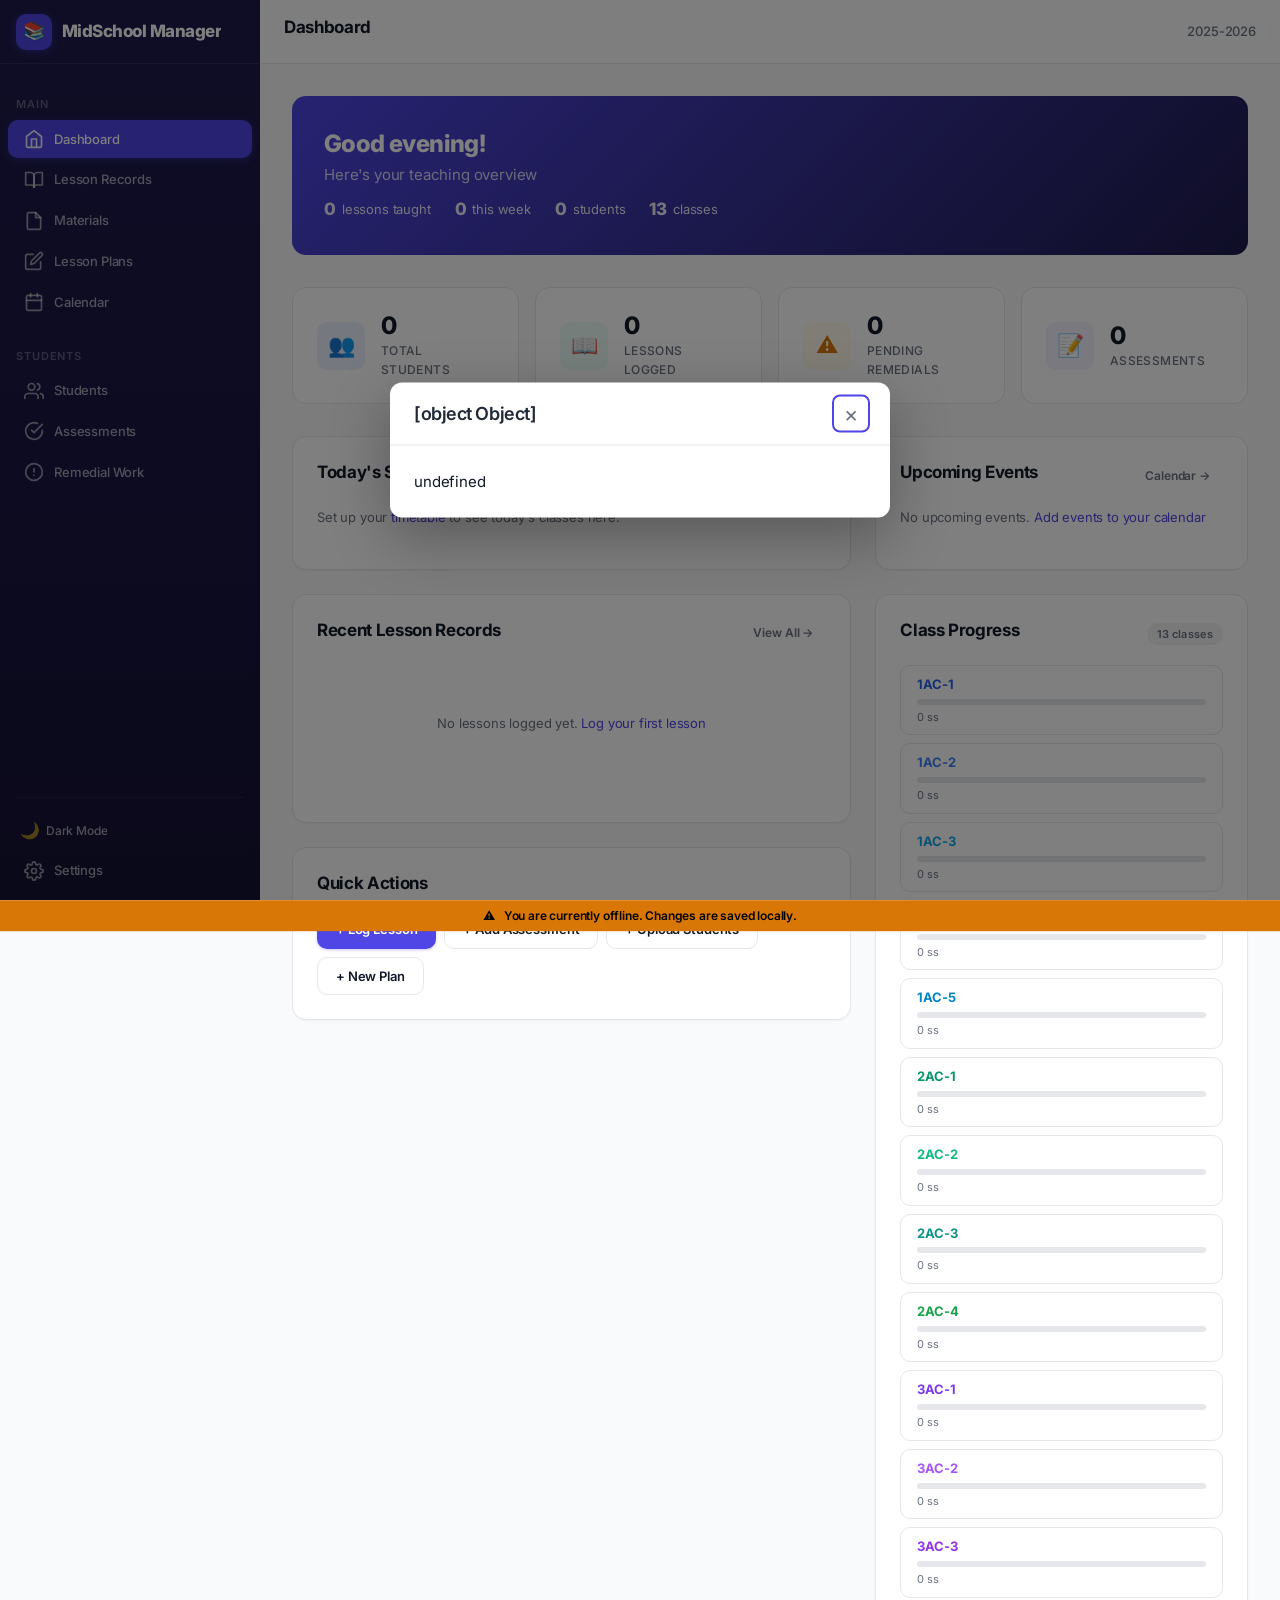
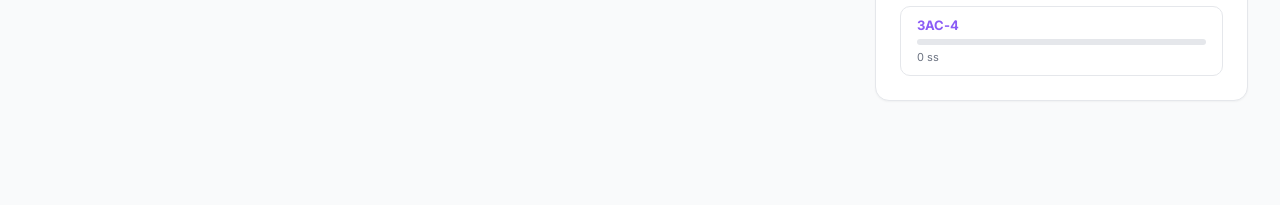
==== commit 7eaadeed: "Add six enhancements: dark mode CSS, accessibility, print styles, keyboard shortcuts, offline indica" ====
--- a/index.html
+++ b/index.html
@@ -81,8 +81,17 @@
   </style>
 </head>
 <body>
+  <!-- Skip to main content link (accessibility) -->
+  <a href="#main" class="skip-link">Skip to main content</a>
+
+  <!-- Offline indicator -->
+  <div class="offline-indicator" id="offlineIndicator" role="status" aria-live="polite">
+    <span class="offline-indicator__icon" aria-hidden="true">&#9888;</span>
+    You are currently offline. Changes are saved locally.
+  </div>
+
   <!-- Sidebar -->
-  <nav class="sidebar" id="sidebar">
+  <nav class="sidebar" id="sidebar" role="navigation" aria-label="Main navigation">
     <div class="sidebar__brand">
       <div class="sidebar__brand-icon">📚</div>
       <span class="sidebar__brand-name">MidSchool Manager</span>
@@ -136,7 +145,7 @@
   <div class="sidebar-overlay" id="sidebarOverlay"></div>
 
   <!-- Header -->
-  <header class="header">
+  <header class="header" role="banner">
     <button class="hamburger" id="hamburgerBtn" aria-label="Toggle navigation">
       <span class="hamburger__line"></span>
       <span class="hamburger__line"></span>
@@ -149,7 +158,7 @@
   </header>
 
   <!-- Main Content -->
-  <main class="main-content">
+  <main class="main-content" id="main" role="main">
     <!-- Welcome Banner with Stats -->
     <div class="welcome-banner" id="welcomeBanner">
       <h1 id="welcomeName">Welcome!</h1>
@@ -274,6 +283,7 @@
   <script src="js/storage.js"></script>
   <script src="js/data-models.js"></script>
   <script src="js/ui-helpers.js"></script>
+  <script src="js/validation.js"></script>
   <script src="js/app.js"></script>
   <script src="js/curriculum.js"></script>
   <script src="js/attendance.js"></script>
--- a/css/main.css
+++ b/css/main.css
@@ -1002,10 +1002,23 @@
    ============================================================ */
 
 @media print {
-  .sidebar, .header, .hamburger, .sidebar-overlay { display: none !important; }
-  .main-content { margin: 0 !important; padding: 0 !important; }
-  body { background: #fff; color: #000; }
-  .card { box-shadow: none; border: 1px solid #ccc; }
+  .sidebar, .header, .hamburger, .sidebar-overlay,
+  .filter-bar, .page-header__actions, .btn,
+  .msm-toast-container, .modal-backdrop, .modal,
+  .skip-link, .offline-indicator { display: none !important; }
+  .main-content { margin: 0 !important; padding: 12px !important; }
+  body { background: #fff !important; color: #000 !important; }
+  .card { box-shadow: none !important; border: 1px solid #ccc; break-inside: avoid; }
+  .stat-card { break-inside: avoid; box-shadow: none !important; border: 1px solid #ccc; }
+  .table-wrap { border: 1px solid #999; overflow: visible; }
+  .table-wrap table { min-width: 0; }
+  .table-wrap th { background: #f0f0f0 !important; -webkit-print-color-adjust: exact; print-color-adjust: exact; }
+  .table-wrap tr { break-inside: avoid; }
+  .badge { border: 1px solid #999; }
+  a { color: #000 !important; text-decoration: none !important; }
+  h2, h3 { break-after: avoid; }
+  .page-header { border-bottom: 2px solid #000; padding-bottom: 8px; margin-bottom: 16px; }
+  .page-header h2 { font-size: 18pt; }
 }
 
 
@@ -1128,6 +1141,66 @@
 .dark-mode-toggle__icon {
   font-size: 16px;
 }
+
+/* --- Dark mode: form inputs & select dropdown arrow --- */
+[data-theme="dark"] select {
+  background-image: url("data:image/svg+xml,%3Csvg xmlns='http://www.w3.org/2000/svg' width='12' height='12' viewBox='0 0 12 12'%3E%3Cpath fill='%239CA3AF' d='M6 8.825a.5.5 0 0 1-.354-.146L2.11 5.143a.5.5 0 0 1 .707-.707L6 7.618l3.182-3.182a.5.5 0 0 1 .707.707L6.354 8.679A.5.5 0 0 1 6 8.825z'/%3E%3C/svg%3E");
+}
+
+/* --- Dark mode: badge text colors --- */
+[data-theme="dark"] .badge-success { color: #6EE7B7; }
+[data-theme="dark"] .badge-warning { color: #FCD34D; }
+[data-theme="dark"] .badge-danger  { color: #FCA5A5; }
+[data-theme="dark"] .badge-info    { color: #A5B4FC; }
+[data-theme="dark"] .badge-purple  { color: #C4B5FD; }
+
+/* --- Dark mode: grade sheet preview --- */
+[data-theme="dark"] .grade-sheet-preview {
+  background: #1F2937;
+  border-color: #374151;
+}
+[data-theme="dark"] .grade-sheet-preview__school { color: #A5B4FC; }
+[data-theme="dark"] .grade-sheet-preview__info { color: #9CA3AF; }
+[data-theme="dark"] .grade-sheet-preview th { background: #312E81; color: #E0E7FF; }
+[data-theme="dark"] .grade-sheet-preview th,
+[data-theme="dark"] .grade-sheet-preview td { border-color: #4B5563; }
+[data-theme="dark"] .grade-sheet-preview .avg-col { background: #312E81; }
+[data-theme="dark"] .grade-sheet-preview .pass { color: #34D399; }
+[data-theme="dark"] .grade-sheet-preview .fail { color: #F87171; }
+[data-theme="dark"] .grade-sheet-preview tfoot td { background: #374151; }
+
+/* --- Dark mode: confirm dialog & modal close button --- */
+[data-theme="dark"] .modal-close-btn { color: #9CA3AF; }
+[data-theme="dark"] .modal-close-btn:hover { background: #374151; color: #F9FAFB; }
+
+/* --- Dark mode: kanban board --- */
+[data-theme="dark"] .kanban-col { background: #111827; }
+[data-theme="dark"] .kanban-card { background: #1F2937; border-color: #374151; }
+
+/* --- Dark mode: stat cards --- */
+[data-theme="dark"] .stat-card { background: #1F2937; border-color: #374151; }
+
+/* --- Dark mode: empty state --- */
+[data-theme="dark"] .empty-state__title { color: #F9FAFB; }
+
+/* --- Dark mode: scrollbar --- */
+[data-theme="dark"] ::-webkit-scrollbar-thumb { background: #4B5563; }
+[data-theme="dark"] ::-webkit-scrollbar-thumb:hover { background: #6B7280; }
+
+/* --- Dark mode: welcome modal inline styles override --- */
+[data-theme="dark"] .msm-welcome-wrapper .msm-welcome-text { color: #9CA3AF; }
+[data-theme="dark"] .msm-welcome-wrapper .msm-welcome-field input {
+  background: #374151;
+  border-color: #4B5563;
+  color: #F9FAFB;
+}
+[data-theme="dark"] .msm-welcome-wrapper .msm-welcome-field input:focus {
+  border-color: #818CF8;
+  box-shadow: 0 0 0 3px rgba(129,140,248,0.2);
+}
+[data-theme="dark"] .msm-welcome-footer { border-top-color: #374151; }
+[data-theme="dark"] .msm-btn--secondary { background: #374151; color: #D1D5DB; border-color: #4B5563; }
+[data-theme="dark"] .msm-btn--secondary:hover { background: #4B5563; }
 
 /* =====================================================================
    23. PRINT-READY GRADE SHEETS
@@ -1267,3 +1340,144 @@
     border-bottom: 2px solid #000;
   }
 }
+
+
+/* ============================================================
+   24. ACCESSIBILITY - SKIP LINK
+   ============================================================ */
+
+.skip-link {
+  position: absolute;
+  top: -100%;
+  left: var(--space-md);
+  background: var(--primary);
+  color: #fff;
+  padding: var(--space-sm) var(--space-md);
+  border-radius: 0 0 var(--radius-md) var(--radius-md);
+  font-size: var(--text-sm);
+  font-weight: 600;
+  z-index: 9999;
+  transition: top var(--transition-fast);
+  text-decoration: none;
+}
+
+.skip-link:focus {
+  top: 0;
+  outline: 2px solid #fff;
+  outline-offset: 2px;
+}
+
+/* Focus-visible outlines for keyboard navigation */
+:focus-visible {
+  outline: 2px solid var(--primary);
+  outline-offset: 2px;
+}
+
+[data-theme="dark"] :focus-visible {
+  outline-color: #818CF8;
+}
+
+/* ============================================================
+   25. OFFLINE / ONLINE INDICATOR
+   ============================================================ */
+
+.offline-indicator {
+  position: fixed;
+  bottom: 0;
+  left: 0;
+  right: 0;
+  background: var(--warning);
+  color: #000;
+  text-align: center;
+  padding: 6px var(--space-md);
+  font-size: var(--text-xs);
+  font-weight: 600;
+  z-index: 3000;
+  transform: translateY(100%);
+  transition: transform var(--transition-normal);
+}
+
+.offline-indicator--visible {
+  transform: translateY(0);
+}
+
+.offline-indicator__icon {
+  margin-right: 6px;
+}
+
+
+/* ============================================================
+   26. FORM VALIDATION STATES
+   ============================================================ */
+
+.field-valid {
+  border-color: var(--success) !important;
+}
+
+.field-valid:focus {
+  box-shadow: 0 0 0 3px rgba(5, 150, 105, 0.12) !important;
+}
+
+.field-invalid {
+  border-color: var(--danger) !important;
+}
+
+.field-invalid:focus {
+  box-shadow: 0 0 0 3px rgba(220, 38, 38, 0.12) !important;
+}
+
+.validation-message {
+  font-size: var(--text-xs);
+  margin-top: 4px;
+  display: none;
+}
+
+.validation-message--visible {
+  display: block;
+}
+
+.validation-message--error {
+  color: var(--danger);
+}
+
+.validation-message--success {
+  color: var(--success);
+}
+
+/* ============================================================
+   27. KEYBOARD SHORTCUTS HELP PANEL
+   ============================================================ */
+
+.shortcuts-panel {
+  display: grid;
+  grid-template-columns: auto 1fr;
+  gap: 8px var(--space-lg);
+  align-items: center;
+}
+
+.shortcuts-panel kbd {
+  display: inline-flex;
+  align-items: center;
+  justify-content: center;
+  min-width: 28px;
+  padding: 2px 8px;
+  font-family: var(--font-mono);
+  font-size: var(--text-xs);
+  font-weight: 600;
+  background: var(--bg-secondary);
+  border: 1px solid var(--border);
+  border-radius: var(--radius-xs);
+  box-shadow: 0 1px 0 var(--border);
+  color: var(--text);
+}
+
+.shortcuts-panel__desc {
+  font-size: var(--text-sm);
+  color: var(--text-secondary);
+}
+
+[data-theme="dark"] .shortcuts-panel kbd {
+  background: #374151;
+  border-color: #4B5563;
+  box-shadow: 0 1px 0 #4B5563;
+}
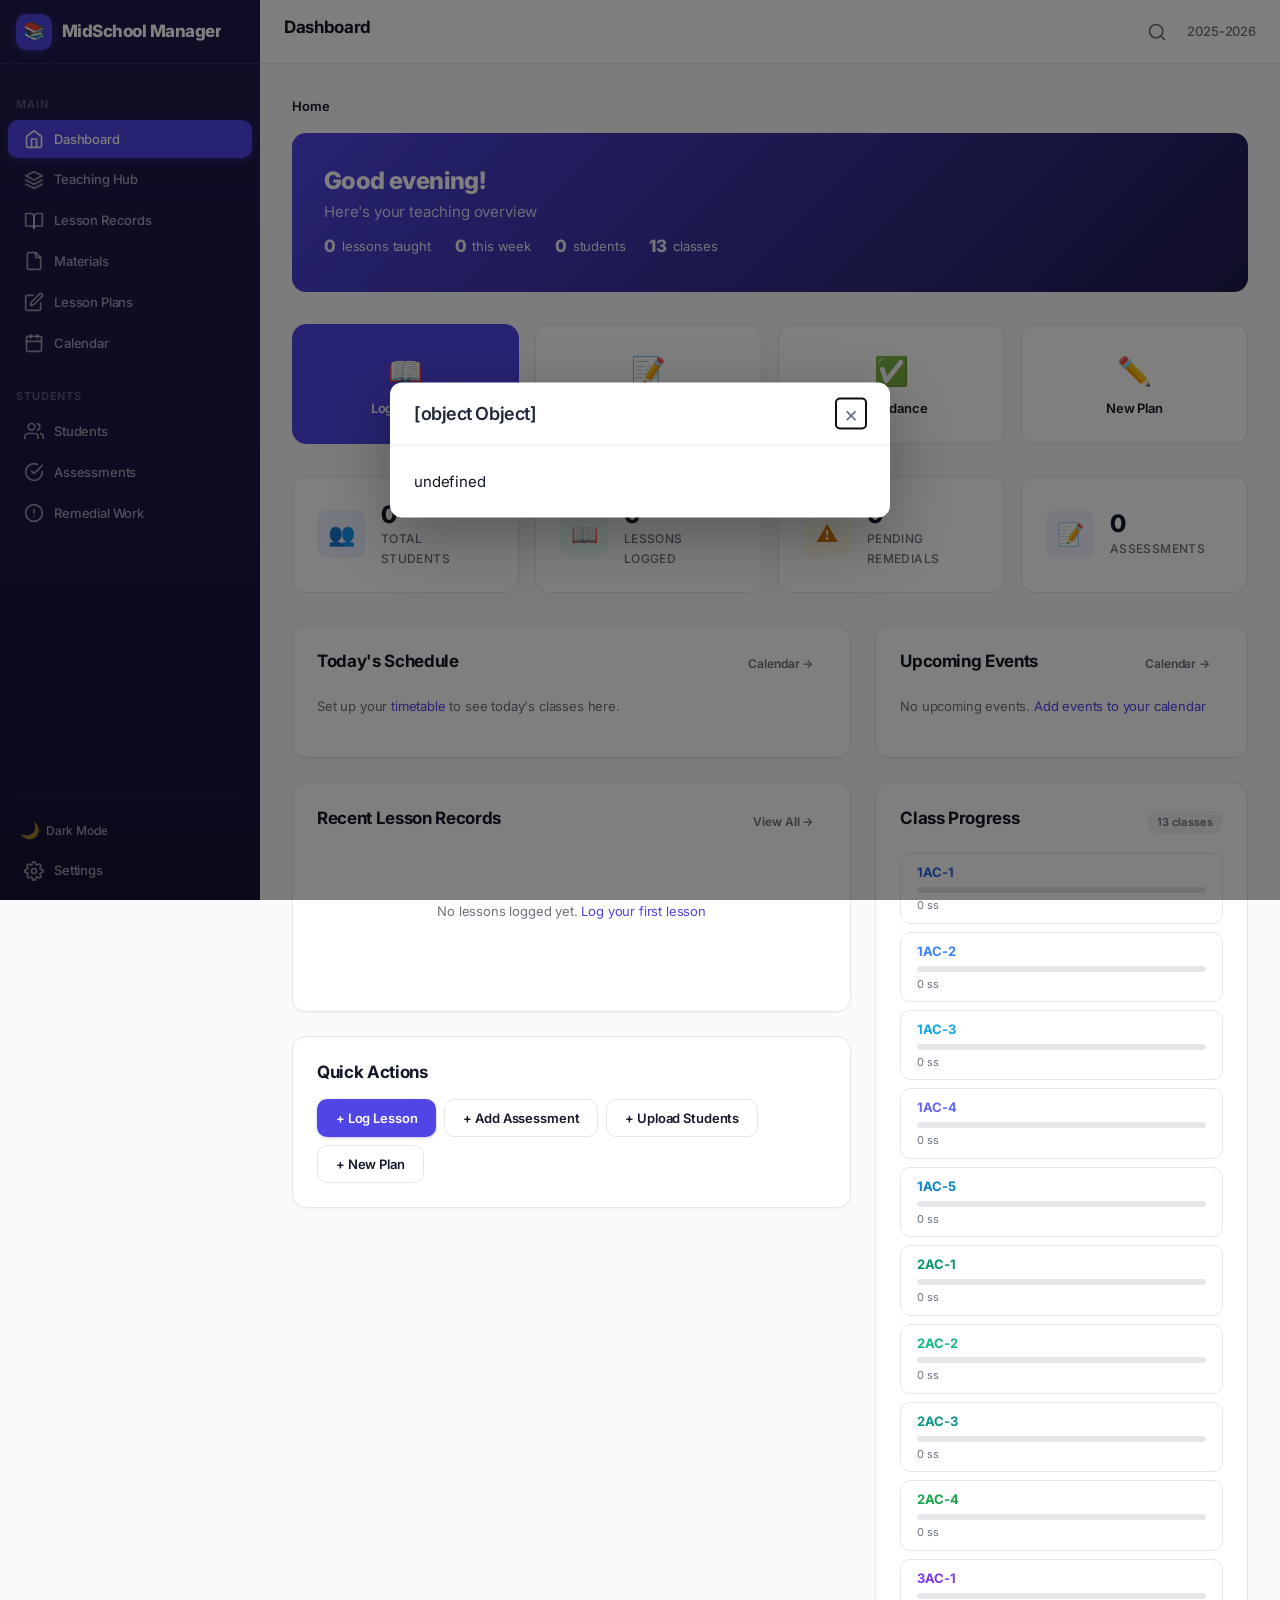
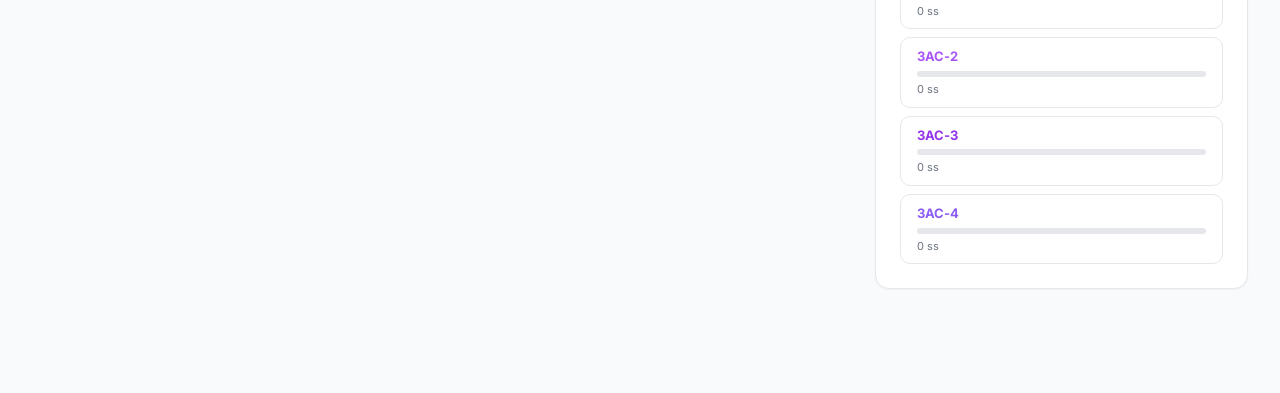
==== commit a5cfe63b: "feat: Teaching Hub, bulk actions, time tracking, grouped lesson view - Add Teaching Hub page (teachi" ====
--- a/index.html
+++ b/index.html
@@ -1,4 +1,4 @@
-<!DOCTYPE html>
+﻿<!DOCTYPE html>
 <html lang="en" dir="ltr">
 <head>
   <meta charset="UTF-8">
@@ -81,17 +81,8 @@
   </style>
 </head>
 <body>
-  <!-- Skip to main content link (accessibility) -->
-  <a href="#main" class="skip-link">Skip to main content</a>
-
-  <!-- Offline indicator -->
-  <div class="offline-indicator" id="offlineIndicator" role="status" aria-live="polite">
-    <span class="offline-indicator__icon" aria-hidden="true">&#9888;</span>
-    You are currently offline. Changes are saved locally.
-  </div>
-
   <!-- Sidebar -->
-  <nav class="sidebar" id="sidebar" role="navigation" aria-label="Main navigation">
+  <nav class="sidebar" id="sidebar">
     <div class="sidebar__brand">
       <div class="sidebar__brand-icon">📚</div>
       <span class="sidebar__brand-name">MidSchool Manager</span>
@@ -102,6 +93,7 @@
         <span class="sidebar__icon"><svg viewBox="0 0 24 24"><path d="M3 9l9-7 9 7v11a2 2 0 0 1-2 2H5a2 2 0 0 1-2-2z"/><polyline points="9 22 9 12 15 12 15 22"/></svg></span>
         <span class="sidebar__label">Dashboard</span>
       </a>
+      <a href="teaching-hub.html" class="sidebar__link" data-nav="teaching-hub.html"><span class="sidebar__icon"><svg viewBox="0 0 24 24"><path d="M12 2L2 7l10 5 10-5-10-5z"/><path d="M2 17l10 5 10-5"/><path d="M2 12l10 5 10-5"/></svg></span><span class="sidebar__label">Teaching Hub</span></a>
       <a href="lessons.html" class="sidebar__link" data-nav="lessons.html">
         <span class="sidebar__icon"><svg viewBox="0 0 24 24"><path d="M2 3h6a4 4 0 0 1 4 4v14a3 3 0 0 0-3-3H2z"/><path d="M22 3h-6a4 4 0 0 0-4 4v14a3 3 0 0 1 3-3h7z"/></svg></span>
         <span class="sidebar__label">Lesson Records</span>
@@ -145,7 +137,7 @@
   <div class="sidebar-overlay" id="sidebarOverlay"></div>
 
   <!-- Header -->
-  <header class="header" role="banner">
+  <header class="header">
     <button class="hamburger" id="hamburgerBtn" aria-label="Toggle navigation">
       <span class="hamburger__line"></span>
       <span class="hamburger__line"></span>
@@ -153,12 +145,16 @@
     </button>
     <div class="header__inner">
       <h1 class="header__title" data-header-title>Dashboard</h1>
-      <div class="header__info" data-header-info></div>
+      <div class="header__actions">
+        <button class="header__search-btn" id="headerSearchBtn" aria-label="Search"><svg width="20" height="20" viewBox="0 0 24 24" fill="none" stroke="currentColor" stroke-width="2" stroke-linecap="round" stroke-linejoin="round"><circle cx="11" cy="11" r="8"/><line x1="21" y1="21" x2="16.65" y2="16.65"/></svg></button>
+        <div class="header__info" data-header-info></div>
+      </div>
     </div>
   </header>
 
   <!-- Main Content -->
-  <main class="main-content" id="main" role="main">
+  <main class="main-content">
+    <nav class="breadcrumbs" id="breadcrumbs" aria-label="Breadcrumbs"></nav>
     <!-- Welcome Banner with Stats -->
     <div class="welcome-banner" id="welcomeBanner">
       <h1 id="welcomeName">Welcome!</h1>
@@ -166,8 +162,28 @@
       <div class="motivation-stats" id="motivationStats"></div>
     </div>
 
+    <!-- Action Grid (Quick Actions) -->
+    <div class="action-grid" id="actionGrid">
+      <a href="lessons.html?action=new" class="action-card action-card--primary">
+        <span class="action-card__icon">📖</span>
+        <span class="action-card__label">Log Lesson</span>
+      </a>
+      <a href="assessments.html?action=grade" class="action-card">
+        <span class="action-card__icon">📝</span>
+        <span class="action-card__label">Add Grades</span>
+      </a>
+      <a href="students.html?action=attendance" class="action-card">
+        <span class="action-card__icon">✅</span>
+        <span class="action-card__label">Attendance</span>
+      </a>
+      <a href="plans.html?action=new" class="action-card">
+        <span class="action-card__icon">✏️</span>
+        <span class="action-card__label">New Plan</span>
+      </a>
+    </div>
+
     <!-- Stats Grid -->
-    <div class="stats-grid" id="statsGrid">
+    <div class="stats-grid stats-grid--scroll" id="statsGrid">
       <div class="stat-card" onclick="location.href='students.html'">
         <div class="stat-card__icon" style="background: var(--primary-light); color: var(--primary);">👥</div>
         <div>
@@ -234,14 +250,14 @@
           </div>
         </div>
 
-        <!-- Quick Actions -->
-        <div class="card">
+        <!-- Quick Actions (desktop only, replaces action-grid cards on large screens) -->
+        <div class="card desktop-quick-actions">
           <h3 class="card__title">Quick Actions</h3>
           <div class="quick-actions">
-            <a href="lessons.html" class="btn btn-primary">+ Log Lesson</a>
-            <a href="assessments.html" class="btn btn-secondary">+ Add Assessment</a>
+            <a href="lessons.html?action=new" class="btn btn-primary">+ Log Lesson</a>
+            <a href="assessments.html?action=grade" class="btn btn-secondary">+ Add Assessment</a>
             <a href="students.html" class="btn btn-secondary">+ Upload Students</a>
-            <a href="plans.html" class="btn btn-secondary">+ New Plan</a>
+            <a href="plans.html?action=new" class="btn btn-secondary">+ New Plan</a>
           </div>
         </div>
       </div>
@@ -278,13 +294,43 @@
       </div>
       <div id="remedialAlerts"></div>
     </div>
+
+    <!-- Floating Action Button (Mobile) -->
+    <button class="fab" id="fabButton" aria-label="Quick actions">
+      <svg width="24" height="24" viewBox="0 0 24 24" fill="none" stroke="currentColor" stroke-width="2.5" stroke-linecap="round" stroke-linejoin="round"><line x1="12" y1="5" x2="12" y2="19"/><line x1="5" y1="12" x2="19" y2="12"/></svg>
+    </button>
   </main>
+
+  <!-- Bottom Navigation (Mobile) -->
+  <nav class="bottom-nav" id="bottomNav">
+    <a href="index.html" class="bottom-nav__item" data-nav="index.html">
+      <svg class="bottom-nav__icon" viewBox="0 0 24 24"><path d="M3 9l9-7 9 7v11a2 2 0 0 1-2 2H5a2 2 0 0 1-2-2z"/><polyline points="9 22 9 12 15 12 15 22"/></svg>
+      <span class="bottom-nav__label">Home</span>
+    </a>
+    <a href="teaching-hub.html" class="bottom-nav__item" data-nav="teaching-hub.html">
+      <svg class="bottom-nav__icon" viewBox="0 0 24 24"><path d="M12 2L2 7l10 5 10-5-10-5z"/><path d="M2 17l10 5 10-5"/><path d="M2 12l10 5 10-5"/></svg>
+      <span class="bottom-nav__label">Hub</span>
+    </a>
+    <a href="assessments.html" class="bottom-nav__item" data-nav="assessments.html">
+      <svg class="bottom-nav__icon" viewBox="0 0 24 24"><path d="M22 11.08V12a10 10 0 1 1-5.93-9.14"/><polyline points="22 4 12 14.01 9 11.01"/></svg>
+      <span class="bottom-nav__label">Grades</span>
+    </a>
+    <a href="students.html" class="bottom-nav__item" data-nav="students.html">
+      <svg class="bottom-nav__icon" viewBox="0 0 24 24"><path d="M17 21v-2a4 4 0 0 0-4-4H5a4 4 0 0 0-4 4v2"/><circle cx="9" cy="7" r="4"/></svg>
+      <span class="bottom-nav__label">Students</span>
+    </a>
+    <button class="bottom-nav__item bottom-nav__more" id="bottomNavMore">
+      <svg class="bottom-nav__icon" viewBox="0 0 24 24"><circle cx="12" cy="12" r="1"/><circle cx="12" cy="5" r="1"/><circle cx="12" cy="19" r="1"/></svg>
+      <span class="bottom-nav__label">More</span>
+    </button>
+  </nav>
 
   <script src="js/storage.js"></script>
   <script src="js/data-models.js"></script>
   <script src="js/ui-helpers.js"></script>
-  <script src="js/validation.js"></script>
   <script src="js/app.js"></script>
+  <script src="js/sidepanel.js"></script>
+  <script src="js/command-palette.js"></script>
   <script src="js/curriculum.js"></script>
   <script src="js/attendance.js"></script>
   <script src="js/reports.js"></script>
--- a/css/main.css
+++ b/css/main.css
@@ -86,6 +86,12 @@
   --sidebar-width:      260px;
   --sidebar-collapsed:  68px;
 
+  /* --- Mobile --- */
+  --touch-target:       44px;
+  --bottom-nav-height:  60px;
+  --safe-area-bottom:   env(safe-area-inset-bottom, 0px);
+  --mobile-header-height: 56px;
+
   /* --- Spacing --- */
   --space-xs:   0.25rem;
   --space-sm:   0.5rem;
@@ -138,6 +144,7 @@
   font-size: 100%;
   -webkit-text-size-adjust: 100%;
   scroll-behavior: smooth;
+  -webkit-tap-highlight-color: transparent;
 }
 
 body {
@@ -492,13 +499,35 @@
   .sidebar__label,
   .sidebar__section-label { opacity: 1; width: auto; }
 
-  .sidebar__link { justify-content: flex-start; padding: 9px var(--space-md); }
+  .sidebar__link { justify-content: flex-start; padding: 9px var(--space-md); min-height: var(--touch-target); }
   .sidebar__brand { justify-content: flex-start; padding: 0 var(--space-md); }
 
   .sidebar-open .sidebar { transform: translateX(0); box-shadow: var(--shadow-xl); }
 
+  .header { height: var(--mobile-header-height); }
   .header__inner { margin-left: 0; }
-  .main-content  { margin-left: 0; padding: var(--space-md); }
+  .main-content  { margin-left: 0; padding: var(--space-md); margin-top: var(--mobile-header-height); padding-bottom: calc(var(--bottom-nav-height) + var(--safe-area-bottom) + var(--space-lg)); }
+
+  /* Touch-friendly buttons */
+  .btn { min-height: var(--touch-target); padding: 0.625rem 1rem; font-size: var(--text-base); }
+  .btn-sm { min-height: 36px; padding: 0.375rem 0.75rem; }
+
+  /* Touch-friendly form inputs (16px prevents iOS zoom) */
+  input[type="text"], input[type="email"], input[type="password"],
+  input[type="number"], input[type="search"], input[type="date"],
+  input[type="time"], input[type="tel"], input[type="url"],
+  select, textarea { min-height: var(--touch-target); padding: 0.625rem 0.875rem; font-size: 16px; }
+
+  /* Touch-friendly table cells */
+  .table-wrap th, .table-wrap td { padding: 12px var(--space-md); }
+
+  /* Filter bars stack vertically */
+  .filter-bar { flex-direction: column; gap: var(--space-sm); padding: var(--space-md); }
+  .filter-bar .form-group { min-width: 100%; width: 100%; }
+
+  /* Page header stacks */
+  .page-header { flex-direction: column; align-items: stretch; }
+  .page-header__actions { justify-content: flex-start; }
 }
 
 
@@ -998,27 +1027,424 @@
 
 
 /* ============================================================
+   20b. BOTTOM NAVIGATION (MOBILE)
+   ============================================================ */
+
+.bottom-nav { display: none; }
+
+@media (max-width: 767px) {
+  .bottom-nav {
+    display: flex;
+    position: fixed;
+    bottom: 0; left: 0; right: 0;
+    height: var(--bottom-nav-height);
+    padding-bottom: var(--safe-area-bottom);
+    background: var(--card);
+    border-top: 1px solid var(--border);
+    z-index: 120;
+    box-shadow: 0 -2px 10px rgba(0,0,0,0.06);
+  }
+  .bottom-nav__item {
+    flex: 1;
+    display: flex;
+    flex-direction: column;
+    align-items: center;
+    justify-content: center;
+    gap: 2px;
+    text-decoration: none;
+    color: var(--text-secondary);
+    font-size: 10px;
+    font-weight: 500;
+    padding: 6px 0;
+    transition: color var(--transition-fast);
+    -webkit-tap-highlight-color: transparent;
+    background: none;
+    border: none;
+    cursor: pointer;
+  }
+  .bottom-nav__item:hover { text-decoration: none; }
+  .bottom-nav__item--active { color: var(--primary); }
+  .bottom-nav__icon {
+    width: 22px; height: 22px;
+    fill: none; stroke: currentColor;
+    stroke-width: 2; stroke-linecap: round; stroke-linejoin: round;
+  }
+  .bottom-nav__label { font-size: 10px; letter-spacing: 0.01em; }
+}
+
+/* Bottom sheet (More menu) */
+.bottom-sheet-backdrop {
+  position: fixed; inset: 0;
+  background: rgba(0,0,0,0.5);
+  z-index: 200;
+  animation: msm-fade-in 0.15s ease;
+}
+.bottom-sheet {
+  position: fixed;
+  bottom: 0; left: 0; right: 0;
+  background: var(--card);
+  border-radius: var(--radius-xl) var(--radius-xl) 0 0;
+  padding: var(--space-md) var(--space-md) calc(var(--space-lg) + var(--safe-area-bottom));
+  z-index: 201;
+  animation: msm-slide-up-sheet 0.25s ease;
+}
+.bottom-sheet__handle {
+  width: 36px; height: 4px;
+  background: var(--bg-tertiary);
+  border-radius: var(--radius-full);
+  margin: 0 auto var(--space-md);
+}
+.bottom-sheet__item {
+  display: flex; align-items: center; gap: var(--space-md);
+  padding: 14px var(--space-md);
+  border-radius: var(--radius-md);
+  color: var(--text);
+  text-decoration: none;
+  font-size: var(--text-base);
+  font-weight: 500;
+  transition: background var(--transition-fast);
+}
+.bottom-sheet__item:hover { background: var(--bg-secondary); text-decoration: none; color: var(--text); }
+.bottom-sheet__icon { font-size: 20px; width: 28px; text-align: center; }
+
+@keyframes msm-slide-up-sheet {
+  from { transform: translateY(100%); } to { transform: translateY(0); }
+}
+@keyframes msm-fade-in { from { opacity: 0; } to { opacity: 1; } }
+
+
+/* ============================================================
+   20c. FULL-SCREEN MOBILE MODALS
+   ============================================================ */
+
+@media (max-width: 767px) {
+  .modal--fullscreen {
+    top: 0 !important; left: 0 !important; right: 0 !important; bottom: 0 !important;
+    width: 100% !important; max-width: 100% !important;
+    max-height: 100vh !important;
+    border-radius: 0 !important;
+    transform: none !important;
+    animation: msm-slide-up-full 0.25s ease !important;
+  }
+  .modal--fullscreen .modal-header {
+    position: sticky; top: 0; z-index: 1;
+    background: var(--card);
+  }
+  .modal--fullscreen .modal-body {
+    flex: 1; overflow-y: auto;
+    -webkit-overflow-scrolling: touch;
+  }
+  .modal--fullscreen .modal-footer {
+    position: sticky; bottom: 0;
+    background: var(--card);
+    padding-bottom: calc(16px + var(--safe-area-bottom));
+  }
+}
+
+@keyframes msm-slide-up-full {
+  from { opacity: 0; transform: translateY(100%); }
+  to { opacity: 1; transform: translateY(0); }
+}
+
+
+/* ============================================================
+   20d. COMMAND PALETTE
+   ============================================================ */
+
+.cmd-palette-overlay {
+  position: fixed; inset: 0;
+  background: rgba(0,0,0,0.5);
+  backdrop-filter: blur(4px);
+  z-index: 300;
+  display: flex;
+  align-items: flex-start;
+  justify-content: center;
+  padding-top: 18vh;
+  animation: msm-fade-in 0.12s ease;
+}
+
+@media (max-width: 767px) {
+  .cmd-palette-overlay { padding-top: 0; align-items: stretch; }
+}
+
+.cmd-palette {
+  background: var(--card);
+  border-radius: var(--radius-lg);
+  box-shadow: var(--shadow-xl);
+  width: 560px;
+  max-height: 70vh;
+  display: flex;
+  flex-direction: column;
+  overflow: hidden;
+  border: 1px solid var(--border);
+}
+
+@media (max-width: 767px) {
+  .cmd-palette {
+    width: 100%; max-height: 100vh;
+    border-radius: 0; border: none;
+  }
+}
+
+.cmd-palette__input-wrap {
+  display: flex; align-items: center; gap: var(--space-sm);
+  padding: var(--space-md) var(--space-lg);
+  border-bottom: 1px solid var(--border);
+}
+.cmd-palette__search-icon {
+  width: 20px; height: 20px; color: var(--text-tertiary); flex-shrink: 0;
+  fill: none; stroke: currentColor; stroke-width: 2; stroke-linecap: round; stroke-linejoin: round;
+}
+.cmd-palette__input {
+  flex: 1; border: none !important; outline: none !important;
+  background: transparent !important; box-shadow: none !important;
+  font-size: var(--text-lg); font-weight: 500;
+  color: var(--text); padding: 0 !important; min-height: auto !important;
+}
+.cmd-palette__input::placeholder { color: var(--text-tertiary); }
+.cmd-palette__kbd {
+  font-size: var(--text-xs); color: var(--text-tertiary);
+  background: var(--bg-secondary); padding: 2px 6px;
+  border-radius: var(--radius-xs); border: 1px solid var(--border);
+  font-family: var(--font-mono);
+}
+
+.cmd-palette__results {
+  flex: 1; overflow-y: auto;
+  padding: var(--space-sm) 0;
+  -webkit-overflow-scrolling: touch;
+}
+.cmd-palette__section {
+  padding: var(--space-xs) var(--space-lg);
+  font-size: var(--text-xs); font-weight: 600;
+  color: var(--text-tertiary); text-transform: uppercase;
+  letter-spacing: 0.05em;
+}
+.cmd-palette__result {
+  display: flex; align-items: center; gap: var(--space-md);
+  padding: 10px var(--space-lg);
+  min-height: var(--touch-target);
+  cursor: pointer; transition: background var(--transition-fast);
+  color: var(--text); text-decoration: none;
+}
+.cmd-palette__result:hover, .cmd-palette__result--active {
+  background: var(--primary-light); text-decoration: none; color: var(--text);
+}
+.cmd-palette__result-icon { font-size: 18px; width: 28px; text-align: center; flex-shrink: 0; }
+.cmd-palette__result-text { flex: 1; min-width: 0; }
+.cmd-palette__result-title { font-size: var(--text-sm); font-weight: 600; }
+.cmd-palette__result-sub { font-size: var(--text-xs); color: var(--text-secondary); }
+.cmd-palette__result-badge {
+  font-size: var(--text-xs); color: var(--text-tertiary);
+  background: var(--bg-secondary); padding: 2px 8px;
+  border-radius: var(--radius-full); white-space: nowrap;
+}
+.cmd-palette__empty {
+  padding: var(--space-xl) var(--space-lg);
+  text-align: center; color: var(--text-tertiary);
+}
+
+
+/* ============================================================
+   20e. CONTEXTUAL SIDEPANEL
+   ============================================================ */
+
+.sidepanel-backdrop {
+  position: fixed; inset: 0;
+  background: rgba(0,0,0,0);
+  z-index: 150;
+  transition: background var(--transition-normal);
+}
+.sidepanel-backdrop--visible { background: rgba(0,0,0,0.4); }
+
+.sidepanel {
+  position: fixed;
+  top: 0; right: 0; bottom: 0;
+  width: 420px; max-width: 100vw;
+  background: var(--card);
+  box-shadow: var(--shadow-xl);
+  z-index: 151;
+  display: flex; flex-direction: column;
+  transform: translateX(100%);
+  transition: transform var(--transition-normal);
+}
+.sidepanel--open { transform: translateX(0); }
+
+.sidepanel__header {
+  display: flex; align-items: center; justify-content: space-between;
+  padding: var(--space-md) var(--space-lg);
+  border-bottom: 1px solid var(--border);
+  flex-shrink: 0;
+}
+.sidepanel__header h3 { margin: 0; font-size: var(--text-lg); }
+.sidepanel__close {
+  width: var(--touch-target); height: var(--touch-target);
+  display: flex; align-items: center; justify-content: center;
+  font-size: 22px; color: var(--text-secondary);
+  border-radius: var(--radius-md); cursor: pointer;
+}
+.sidepanel__close:hover { background: var(--bg-secondary); }
+.sidepanel__body {
+  flex: 1; overflow-y: auto;
+  padding: var(--space-lg);
+  -webkit-overflow-scrolling: touch;
+}
+.sidepanel__actions {
+  display: flex; gap: var(--space-sm);
+  padding: var(--space-md) var(--space-lg);
+  border-top: 1px solid var(--border);
+  flex-shrink: 0;
+}
+
+@media (max-width: 767px) {
+  .sidepanel { width: 100%; border-radius: 0; }
+}
+
+
+/* ============================================================
+   20f. BREADCRUMBS
+   ============================================================ */
+
+.breadcrumbs {
+  display: flex; align-items: center; gap: var(--space-xs);
+  font-size: var(--text-sm); color: var(--text-secondary);
+  margin-bottom: var(--space-md); flex-wrap: wrap;
+}
+.breadcrumb__link { color: var(--text-secondary); text-decoration: none; }
+.breadcrumb__link:hover { color: var(--primary); text-decoration: none; }
+.breadcrumb__sep { color: var(--text-tertiary); margin: 0 2px; }
+.breadcrumb__current { color: var(--text); font-weight: 600; }
+
+@media (max-width: 767px) {
+  .breadcrumbs { font-size: var(--text-xs); margin-bottom: var(--space-sm); }
+}
+
+
+/* ============================================================
+   20g. HEADER SEARCH BUTTON & BACK BUTTON
+   ============================================================ */
+
+.header__search-btn {
+  width: var(--touch-target); height: var(--touch-target);
+  display: flex; align-items: center; justify-content: center;
+  border-radius: var(--radius-md);
+  color: var(--text-secondary);
+  transition: all var(--transition-fast);
+  cursor: pointer;
+}
+.header__search-btn:hover { background: var(--bg-secondary); color: var(--text); }
+
+.header__back-btn { display: none; }
+@media (max-width: 767px) {
+  .header__back-btn {
+    display: flex; align-items: center; justify-content: center;
+    width: var(--touch-target); height: var(--touch-target);
+    color: var(--text); margin-right: var(--space-xs);
+    border-radius: var(--radius-md); flex-shrink: 0;
+    cursor: pointer;
+  }
+  .header__back-btn:hover { background: var(--bg-secondary); }
+}
+
+
+/* ============================================================
+   20h. FLOATING ACTION BUTTON (MOBILE)
+   ============================================================ */
+
+.fab { display: none; }
+
+@media (max-width: 767px) {
+  .fab {
+    display: flex; position: fixed;
+    bottom: calc(var(--bottom-nav-height) + var(--safe-area-bottom) + var(--space-md));
+    right: var(--space-md);
+    width: 56px; height: 56px;
+    border-radius: 50%;
+    background: var(--primary); color: white;
+    align-items: center; justify-content: center;
+    box-shadow: 0 4px 12px rgba(79,70,229,0.4);
+    z-index: 119;
+    transition: transform var(--transition-fast);
+    cursor: pointer;
+  }
+  .fab:active { transform: scale(0.92); }
+}
+
+
+/* ============================================================
+   20i. ACTION GRID (DASHBOARD)
+   ============================================================ */
+
+.action-grid {
+  display: grid;
+  grid-template-columns: repeat(4, 1fr);
+  gap: var(--space-md);
+  margin-bottom: var(--space-xl);
+}
+@media (max-width: 767px) { .action-grid { grid-template-columns: repeat(2, 1fr); } }
+
+.action-card {
+  display: flex; flex-direction: column;
+  align-items: center; justify-content: center;
+  padding: var(--space-lg);
+  background: var(--card);
+  border: 1px solid var(--border);
+  border-radius: var(--radius-lg);
+  text-decoration: none; color: var(--text);
+  min-height: 100px;
+  transition: all var(--transition-fast);
+  -webkit-tap-highlight-color: transparent;
+  cursor: pointer;
+}
+.action-card:hover { box-shadow: var(--shadow-md); transform: translateY(-2px); text-decoration: none; color: var(--text); }
+.action-card--primary { background: var(--primary); color: white; border-color: var(--primary); }
+.action-card--primary:hover { background: var(--primary-hover); color: white; }
+.action-card__icon { font-size: 28px; margin-bottom: var(--space-xs); }
+.action-card__label { font-size: var(--text-sm); font-weight: 600; }
+
+/* Hide desktop quick-actions card on mobile (action grid replaces it) */
+@media (max-width: 767px) { .desktop-quick-actions { display: none; } }
+
+/* Mobile stats horizontal scroll */
+@media (max-width: 767px) {
+  .stats-grid--scroll {
+    display: flex !important;
+    overflow-x: auto; scroll-snap-type: x mandatory;
+    gap: var(--space-md);
+    padding-bottom: var(--space-sm);
+    -webkit-overflow-scrolling: touch;
+    grid-template-columns: none !important;
+  }
+  .stats-grid--scroll > .stat-card {
+    min-width: 200px; flex-shrink: 0;
+    scroll-snap-align: start;
+  }
+}
+
+
+/* ============================================================
+   20j. TOAST MOBILE POSITION
+   ============================================================ */
+
+@media (max-width: 767px) {
+  .msm-toast-container {
+    bottom: calc(var(--bottom-nav-height) + var(--safe-area-bottom) + 16px) !important;
+    right: var(--space-md) !important;
+    left: var(--space-md) !important;
+  }
+  .msm-toast { min-width: auto !important; max-width: 100% !important; }
+}
+
+
+/* ============================================================
    21. PRINT STYLES
    ============================================================ */
 
 @media print {
-  .sidebar, .header, .hamburger, .sidebar-overlay,
-  .filter-bar, .page-header__actions, .btn,
-  .msm-toast-container, .modal-backdrop, .modal,
-  .skip-link, .offline-indicator { display: none !important; }
-  .main-content { margin: 0 !important; padding: 12px !important; }
-  body { background: #fff !important; color: #000 !important; }
-  .card { box-shadow: none !important; border: 1px solid #ccc; break-inside: avoid; }
-  .stat-card { break-inside: avoid; box-shadow: none !important; border: 1px solid #ccc; }
-  .table-wrap { border: 1px solid #999; overflow: visible; }
-  .table-wrap table { min-width: 0; }
-  .table-wrap th { background: #f0f0f0 !important; -webkit-print-color-adjust: exact; print-color-adjust: exact; }
-  .table-wrap tr { break-inside: avoid; }
-  .badge { border: 1px solid #999; }
-  a { color: #000 !important; text-decoration: none !important; }
-  h2, h3 { break-after: avoid; }
-  .page-header { border-bottom: 2px solid #000; padding-bottom: 8px; margin-bottom: 16px; }
-  .page-header h2 { font-size: 18pt; }
+  .sidebar, .header, .hamburger, .sidebar-overlay, .bottom-nav, .fab, .breadcrumbs { display: none !important; }
+  .main-content { margin: 0 !important; padding: 0 !important; }
+  body { background: #fff; color: #000; }
+  .card { box-shadow: none; border: 1px solid #ccc; }
 }
 
 
@@ -1117,6 +1543,15 @@
 [data-theme="dark"] .cal-grid__day--holiday {
   background: #7F1D1D;
 }
+
+/* Dark mode - new components */
+[data-theme="dark"] .bottom-nav { background: #1F2937; border-top-color: #374151; box-shadow: 0 -2px 10px rgba(0,0,0,0.3); }
+[data-theme="dark"] .bottom-sheet { background: #1F2937; }
+[data-theme="dark"] .sidepanel { background: #1F2937; }
+[data-theme="dark"] .cmd-palette { background: #1F2937; border-color: #374151; }
+[data-theme="dark"] .action-card { background: #1F2937; border-color: #374151; }
+[data-theme="dark"] .action-card--primary { background: #4338CA; border-color: #4338CA; }
+[data-theme="dark"] .fab { box-shadow: 0 4px 12px rgba(0,0,0,0.5); }
 
 /* Dark mode toggle button */
 .dark-mode-toggle {
@@ -1142,66 +1577,6 @@
   font-size: 16px;
 }
 
-/* --- Dark mode: form inputs & select dropdown arrow --- */
-[data-theme="dark"] select {
-  background-image: url("data:image/svg+xml,%3Csvg xmlns='http://www.w3.org/2000/svg' width='12' height='12' viewBox='0 0 12 12'%3E%3Cpath fill='%239CA3AF' d='M6 8.825a.5.5 0 0 1-.354-.146L2.11 5.143a.5.5 0 0 1 .707-.707L6 7.618l3.182-3.182a.5.5 0 0 1 .707.707L6.354 8.679A.5.5 0 0 1 6 8.825z'/%3E%3C/svg%3E");
-}
-
-/* --- Dark mode: badge text colors --- */
-[data-theme="dark"] .badge-success { color: #6EE7B7; }
-[data-theme="dark"] .badge-warning { color: #FCD34D; }
-[data-theme="dark"] .badge-danger  { color: #FCA5A5; }
-[data-theme="dark"] .badge-info    { color: #A5B4FC; }
-[data-theme="dark"] .badge-purple  { color: #C4B5FD; }
-
-/* --- Dark mode: grade sheet preview --- */
-[data-theme="dark"] .grade-sheet-preview {
-  background: #1F2937;
-  border-color: #374151;
-}
-[data-theme="dark"] .grade-sheet-preview__school { color: #A5B4FC; }
-[data-theme="dark"] .grade-sheet-preview__info { color: #9CA3AF; }
-[data-theme="dark"] .grade-sheet-preview th { background: #312E81; color: #E0E7FF; }
-[data-theme="dark"] .grade-sheet-preview th,
-[data-theme="dark"] .grade-sheet-preview td { border-color: #4B5563; }
-[data-theme="dark"] .grade-sheet-preview .avg-col { background: #312E81; }
-[data-theme="dark"] .grade-sheet-preview .pass { color: #34D399; }
-[data-theme="dark"] .grade-sheet-preview .fail { color: #F87171; }
-[data-theme="dark"] .grade-sheet-preview tfoot td { background: #374151; }
-
-/* --- Dark mode: confirm dialog & modal close button --- */
-[data-theme="dark"] .modal-close-btn { color: #9CA3AF; }
-[data-theme="dark"] .modal-close-btn:hover { background: #374151; color: #F9FAFB; }
-
-/* --- Dark mode: kanban board --- */
-[data-theme="dark"] .kanban-col { background: #111827; }
-[data-theme="dark"] .kanban-card { background: #1F2937; border-color: #374151; }
-
-/* --- Dark mode: stat cards --- */
-[data-theme="dark"] .stat-card { background: #1F2937; border-color: #374151; }
-
-/* --- Dark mode: empty state --- */
-[data-theme="dark"] .empty-state__title { color: #F9FAFB; }
-
-/* --- Dark mode: scrollbar --- */
-[data-theme="dark"] ::-webkit-scrollbar-thumb { background: #4B5563; }
-[data-theme="dark"] ::-webkit-scrollbar-thumb:hover { background: #6B7280; }
-
-/* --- Dark mode: welcome modal inline styles override --- */
-[data-theme="dark"] .msm-welcome-wrapper .msm-welcome-text { color: #9CA3AF; }
-[data-theme="dark"] .msm-welcome-wrapper .msm-welcome-field input {
-  background: #374151;
-  border-color: #4B5563;
-  color: #F9FAFB;
-}
-[data-theme="dark"] .msm-welcome-wrapper .msm-welcome-field input:focus {
-  border-color: #818CF8;
-  box-shadow: 0 0 0 3px rgba(129,140,248,0.2);
-}
-[data-theme="dark"] .msm-welcome-footer { border-top-color: #374151; }
-[data-theme="dark"] .msm-btn--secondary { background: #374151; color: #D1D5DB; border-color: #4B5563; }
-[data-theme="dark"] .msm-btn--secondary:hover { background: #4B5563; }
-
 /* =====================================================================
    23. PRINT-READY GRADE SHEETS
    ===================================================================== */
@@ -1341,143 +1716,54 @@
   }
 }
 
-
-/* ============================================================
-   24. ACCESSIBILITY - SKIP LINK
-   ============================================================ */
-
-.skip-link {
-  position: absolute;
-  top: -100%;
-  left: var(--space-md);
-  background: var(--primary);
-  color: #fff;
-  padding: var(--space-sm) var(--space-md);
-  border-radius: 0 0 var(--radius-md) var(--radius-md);
-  font-size: var(--text-sm);
-  font-weight: 600;
-  z-index: 9999;
-  transition: top var(--transition-fast);
-  text-decoration: none;
-}
-
-.skip-link:focus {
-  top: 0;
-  outline: 2px solid #fff;
-  outline-offset: 2px;
-}
-
-/* Focus-visible outlines for keyboard navigation */
-:focus-visible {
-  outline: 2px solid var(--primary);
-  outline-offset: 2px;
-}
-
-[data-theme="dark"] :focus-visible {
-  outline-color: #818CF8;
-}
-
-/* ============================================================
-   25. OFFLINE / ONLINE INDICATOR
-   ============================================================ */
-
-.offline-indicator {
-  position: fixed;
-  bottom: 0;
-  left: 0;
-  right: 0;
-  background: var(--warning);
-  color: #000;
-  text-align: center;
-  padding: 6px var(--space-md);
-  font-size: var(--text-xs);
-  font-weight: 600;
-  z-index: 3000;
-  transform: translateY(100%);
-  transition: transform var(--transition-normal);
-}
-
-.offline-indicator--visible {
-  transform: translateY(0);
-}
-
-.offline-indicator__icon {
-  margin-right: 6px;
-}
-
-
-/* ============================================================
-   26. FORM VALIDATION STATES
-   ============================================================ */
-
-.field-valid {
-  border-color: var(--success) !important;
-}
-
-.field-valid:focus {
-  box-shadow: 0 0 0 3px rgba(5, 150, 105, 0.12) !important;
-}
-
-.field-invalid {
-  border-color: var(--danger) !important;
-}
-
-.field-invalid:focus {
-  box-shadow: 0 0 0 3px rgba(220, 38, 38, 0.12) !important;
-}
-
-.validation-message {
-  font-size: var(--text-xs);
-  margin-top: 4px;
-  display: none;
-}
-
-.validation-message--visible {
-  display: block;
-}
-
-.validation-message--error {
-  color: var(--danger);
-}
-
-.validation-message--success {
-  color: var(--success);
-}
-
-/* ============================================================
-   27. KEYBOARD SHORTCUTS HELP PANEL
-   ============================================================ */
-
-.shortcuts-panel {
-  display: grid;
-  grid-template-columns: auto 1fr;
-  gap: 8px var(--space-lg);
-  align-items: center;
-}
-
-.shortcuts-panel kbd {
-  display: inline-flex;
-  align-items: center;
-  justify-content: center;
-  min-width: 28px;
-  padding: 2px 8px;
-  font-family: var(--font-mono);
-  font-size: var(--text-xs);
-  font-weight: 600;
-  background: var(--bg-secondary);
-  border: 1px solid var(--border);
-  border-radius: var(--radius-xs);
-  box-shadow: 0 1px 0 var(--border);
-  color: var(--text);
-}
-
-.shortcuts-panel__desc {
-  font-size: var(--text-sm);
-  color: var(--text-secondary);
-}
-
-[data-theme="dark"] .shortcuts-panel kbd {
-  background: #374151;
-  border-color: #4B5563;
-  box-shadow: 0 1px 0 #4B5563;
-}
+/* ============================================================
+   TEACHING HUB - Shared utility overrides
+   (page-specific styles are inline in teaching-hub.html)
+   ============================================================ */
+
+/* Dark mode overrides for hub components */
+[data-theme="dark"] .paste-zone textarea {
+  background: #1F2937;
+  border-color: #374151;
+  color: #F9FAFB;
+}
+[data-theme="dark"] .class-pill {
+  background: #1F2937;
+  border-color: #374151;
+}
+[data-theme="dark"] .generate-bar {
+  background: #1E1B4B;
+  border-color: #312E81;
+}
+[data-theme="dark"] .generate-bar label { color: #A5B4FC; }
+[data-theme="dark"] .logbook-table th { background: #1F2937; }
+[data-theme="dark"] .logbook-table td { border-color: #374151; }
+[data-theme="dark"] .week-class-card { background: #1F2937; border-color: #374151; }
+[data-theme="dark"] .week-lesson-row { border-color: #374151; }
+[data-theme="dark"] .week-add-btn:hover { background: #374151; }
+[data-theme="dark"] .info-box { background: #1E1B4B; border-color: #312E81; color: #A5B4FC; }
+
+/* Quick-add bar dark mode */
+[data-theme="dark"] .quick-add-bar {
+  background: #1E1B4B;
+  border-color: #312E81;
+}
+[data-theme="dark"] .quick-add-bar input,
+[data-theme="dark"] .quick-add-bar select {
+  background: #1F2937;
+  border-color: #374151;
+  color: #F9FAFB;
+}
+
+/* Lessons table dark mode */
+[data-theme="dark"] .lessons-tbl th { background: #1F2937; }
+[data-theme="dark"] .lessons-tbl td { border-color: #374151; }
+[data-theme="dark"] .lessons-tbl tr:hover td { background: #111827; }
+[data-theme="dark"] .lessons-view-tab { background: #1F2937; border-color: #374151; color: #9CA3AF; }
+[data-theme="dark"] .lessons-view-tab.active { background: #4F46E5; color: #fff; }
+
+/* Bulk toolbar dark mode */
+[data-theme="dark"] .bulk-toolbar { background: #312E81; }
+
+/* Class group dark mode */
+[data-theme="dark"] .class-group__body { border-color: #374151; }
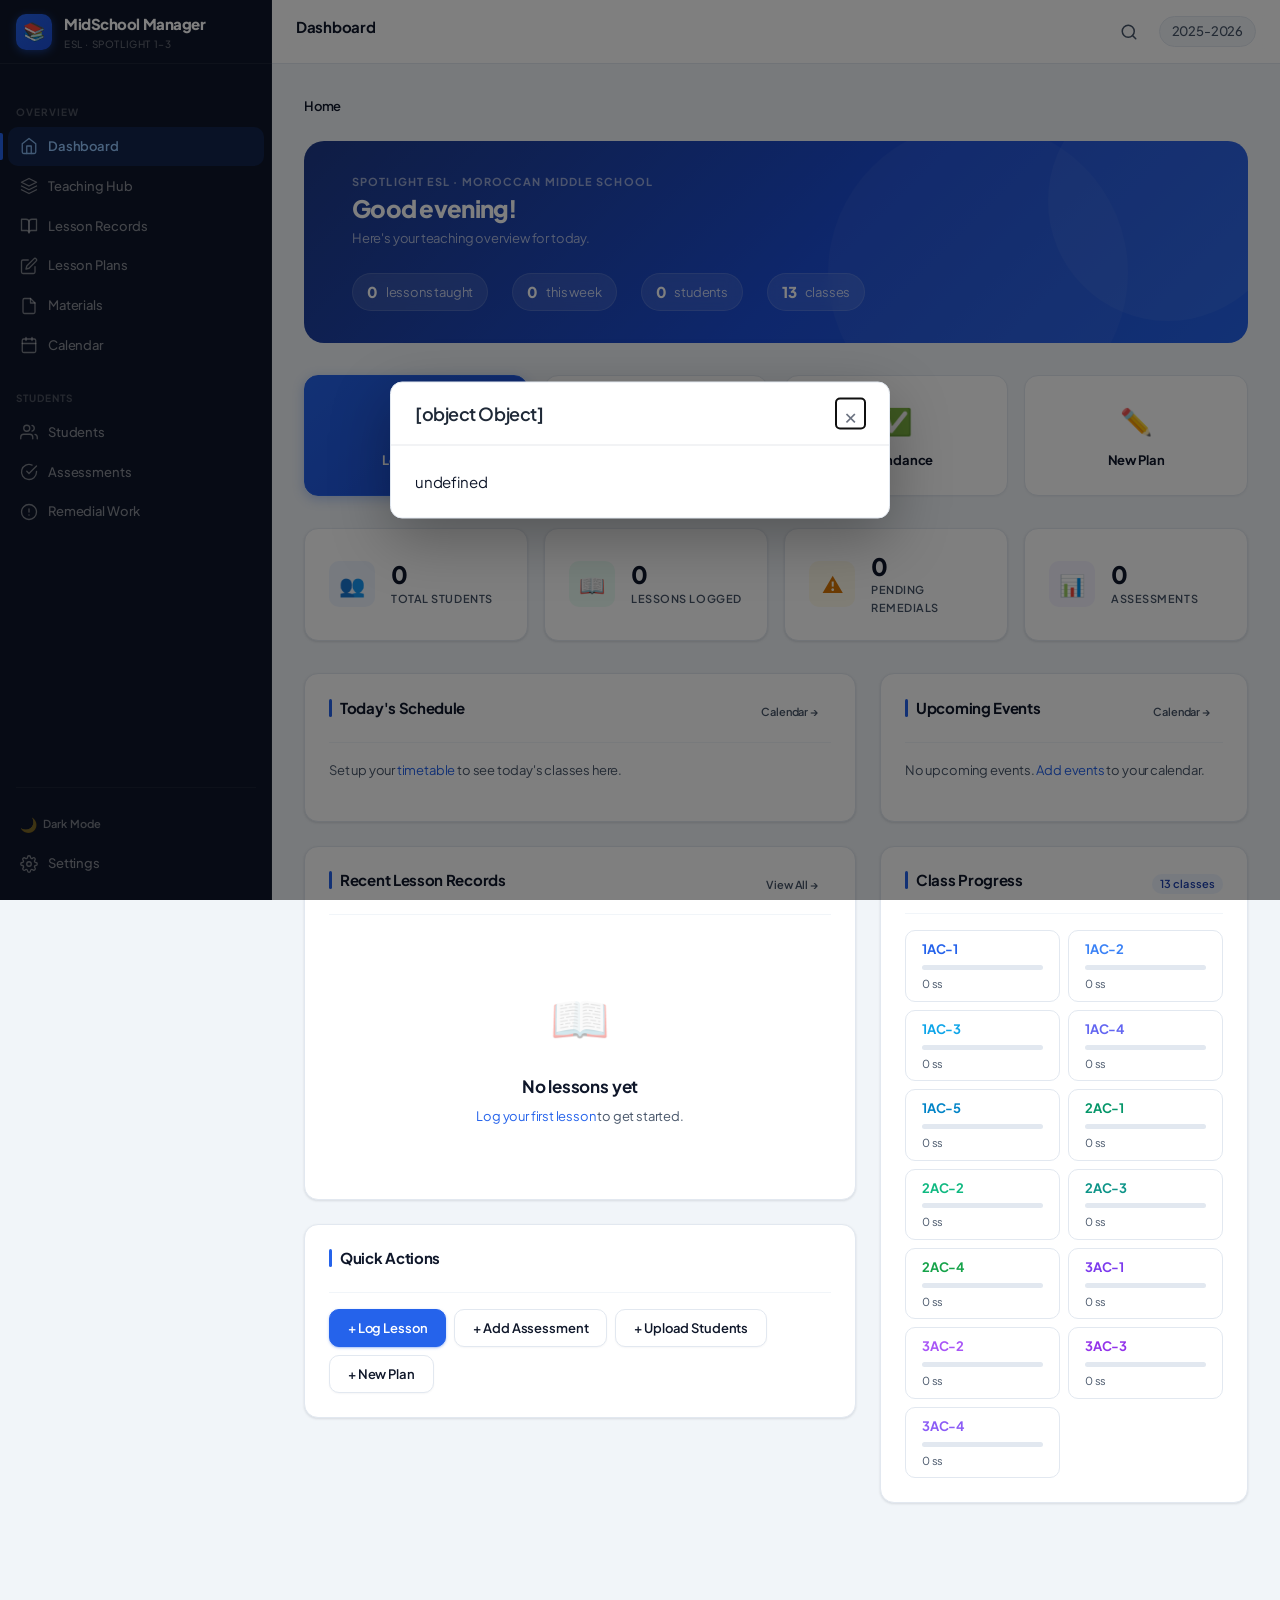
==== commit 19dad434: "redesign: complete professional interface overhaul v3.0 - New design system: Royal Blue primary (#25" ====
--- a/index.html
+++ b/index.html
@@ -1,142 +1,429 @@
-﻿<!DOCTYPE html>
+<!DOCTYPE html>
 <html lang="en" dir="ltr">
 <head>
   <meta charset="UTF-8">
   <meta name="viewport" content="width=device-width, initial-scale=1.0">
-  <title>MidSchool Manager - Dashboard</title>
-  <meta name="theme-color" content="#4F46E5">
+  <title>MidSchool Manager · Dashboard</title>
+  <meta name="theme-color" content="#2563EB">
   <link rel="manifest" href="manifest.json">
   <link rel="apple-touch-icon" href="icons/icon-192.svg">
   <link rel="stylesheet" href="css/main.css">
   <style>
-    .welcome-banner { background: linear-gradient(135deg, var(--primary) 0%, var(--primary-dark) 100%); color: #fff; border-radius: var(--radius-lg); padding: var(--space-xl); margin-bottom: var(--space-xl); }
-    .welcome-banner h1 { color: #fff; font-size: var(--text-2xl); margin-bottom: var(--space-xs); }
-    .welcome-banner p { color: rgba(255,255,255,0.8); margin: 0; }
-    .stats-grid { display: grid; grid-template-columns: repeat(4, 1fr); gap: var(--space-md); margin-bottom: var(--space-xl); }
-    @media (max-width: 1024px) { .stats-grid { grid-template-columns: repeat(2, 1fr); } }
-    @media (max-width: 767px) { .stats-grid { grid-template-columns: 1fr; } }
-    .dashboard-grid { display: grid; grid-template-columns: 3fr 2fr; gap: var(--space-lg); margin-bottom: var(--space-xl); }
+    /* ── Dashboard-specific styles ─────────────────────────────── */
+
+    /* Welcome Hero */
+    .welcome-hero {
+      position: relative;
+      background: linear-gradient(135deg, #1E3A8A 0%, #1D4ED8 55%, #2563EB 100%);
+      border-radius: var(--radius-xl);
+      padding: var(--space-xl) var(--space-2xl);
+      margin-bottom: var(--space-xl);
+      overflow: hidden;
+      color: #fff;
+    }
+    .welcome-hero::before {
+      content: '';
+      position: absolute;
+      top: -60px; right: -40px;
+      width: 240px; height: 240px;
+      border-radius: 50%;
+      background: rgba(255,255,255,0.05);
+      pointer-events: none;
+    }
+    .welcome-hero::after {
+      content: '';
+      position: absolute;
+      bottom: -80px; right: 120px;
+      width: 300px; height: 300px;
+      border-radius: 50%;
+      background: rgba(255,255,255,0.04);
+      pointer-events: none;
+    }
+    .welcome-hero__eyebrow {
+      font-size: var(--text-xs);
+      font-weight: 700;
+      letter-spacing: 0.1em;
+      text-transform: uppercase;
+      color: rgba(255,255,255,0.55);
+      margin-bottom: var(--space-xs);
+    }
+    .welcome-hero h1 {
+      color: #fff;
+      font-size: var(--text-2xl);
+      font-weight: 800;
+      margin-bottom: 4px;
+      letter-spacing: -0.03em;
+      line-height: 1.2;
+    }
+    .welcome-hero__sub {
+      color: rgba(255,255,255,0.65);
+      font-size: var(--text-sm);
+      margin-bottom: var(--space-lg);
+    }
+    .welcome-hero__sub p { color: rgba(255,255,255,0.65); margin: 0; }
+    .motivation-stats {
+      display: flex;
+      flex-wrap: wrap;
+      gap: var(--space-lg);
+      position: relative;
+      z-index: 1;
+    }
+    .motivation-stat {
+      display: flex;
+      align-items: center;
+      gap: 8px;
+      font-size: var(--text-sm);
+      color: rgba(255,255,255,0.75);
+      background: rgba(255,255,255,0.10);
+      border: 1px solid rgba(255,255,255,0.12);
+      border-radius: var(--radius-full);
+      padding: 6px 14px;
+      backdrop-filter: blur(8px);
+    }
+    .motivation-stat__value {
+      font-weight: 800;
+      font-size: var(--text-base);
+      color: #fff;
+    }
+
+    /* Stats Grid */
+    .stats-grid {
+      display: grid;
+      grid-template-columns: repeat(4,1fr);
+      gap: var(--space-md);
+      margin-bottom: var(--space-xl);
+    }
+    @media (max-width: 1024px) { .stats-grid { grid-template-columns: repeat(2,1fr); } }
+    @media (max-width: 540px)  { .stats-grid { grid-template-columns: 1fr 1fr; } }
+
+    /* Dashboard Grid */
+    .dashboard-grid {
+      display: grid;
+      grid-template-columns: 3fr 2fr;
+      gap: var(--space-lg);
+      margin-bottom: var(--space-xl);
+    }
     @media (max-width: 1024px) { .dashboard-grid { grid-template-columns: 1fr; } }
-    .quick-actions { display: flex; flex-wrap: wrap; gap: var(--space-sm); margin-top: var(--space-md); }
-    .classes-overview { display: grid; grid-template-columns: repeat(auto-fill, minmax(100px, 1fr)); gap: var(--space-sm); }
-    .class-chip { display: flex; flex-direction: column; align-items: center; padding: var(--space-sm); border-radius: var(--radius-md); color: #fff; font-size: var(--text-xs); font-weight: 600; text-align: center; cursor: pointer; transition: transform var(--transition-fast); }
-    .class-chip:hover { transform: scale(1.05); }
-    .class-chip .count { font-size: var(--text-lg); font-weight: 700; }
-    .recent-item { display: flex; align-items: center; gap: var(--space-md); padding: var(--space-md); border-bottom: 1px solid var(--border); }
+
+    /* Quick Actions */
+    .quick-actions {
+      display: flex;
+      flex-wrap: wrap;
+      gap: var(--space-sm);
+      margin-top: var(--space-md);
+    }
+
+    /* Today's schedule */
+    .today-schedule {
+      display: flex;
+      flex-direction: column;
+      gap: 4px;
+      margin-bottom: var(--space-md);
+    }
+    .today-schedule__row {
+      display: grid;
+      grid-template-columns: 56px 1fr;
+      gap: 0;
+      border-radius: var(--radius-sm);
+      overflow: hidden;
+      border: 1px solid var(--border);
+    }
+    .today-schedule__period {
+      background: var(--bg);
+      padding: 10px 8px;
+      font-size: var(--text-xs);
+      font-weight: 700;
+      color: var(--text-tertiary);
+      text-align: center;
+      display: flex;
+      align-items: center;
+      justify-content: center;
+      border-right: 1px solid var(--border);
+    }
+    .today-schedule__class {
+      background: var(--card);
+      padding: 10px 14px;
+      font-size: var(--text-sm);
+      display: flex;
+      align-items: center;
+      gap: 8px;
+    }
+    .today-schedule__class--empty {
+      color: var(--text-tertiary);
+      font-style: italic;
+    }
+    .today-schedule__dot {
+      width: 8px; height: 8px;
+      border-radius: 50%;
+      flex-shrink: 0;
+    }
+    .today-schedule__row--active .today-schedule__class {
+      background: var(--primary-50);
+    }
+    .today-schedule__row--active .today-schedule__period {
+      background: var(--primary-100);
+      color: var(--primary-dark);
+    }
+
+    /* Recent items */
+    .recent-item {
+      display: flex;
+      align-items: center;
+      gap: var(--space-md);
+      padding: 12px 0;
+      border-bottom: 1px solid var(--border-light);
+    }
     .recent-item:last-child { border-bottom: none; }
-    .recent-item__dot { width: 8px; height: 8px; border-radius: 50%; flex-shrink: 0; }
-    .recent-item__content { flex: 1; }
-    .recent-item__title { font-size: var(--text-sm); font-weight: 600; color: var(--text); }
-    .recent-item__meta { font-size: var(--text-xs); color: var(--text-secondary); }
-    .event-item { padding: var(--space-sm) var(--space-md); border-left: 3px solid var(--primary); margin-bottom: var(--space-sm); border-radius: 0 var(--radius-sm) var(--radius-sm) 0; background: var(--bg); }
-    .event-item__title { font-size: var(--text-sm); font-weight: 600; }
-    .event-item__date { font-size: var(--text-xs); color: var(--text-secondary); }
-    .alert-card { display: flex; align-items: center; gap: var(--space-md); padding: var(--space-md); background: var(--warning-light); border-radius: var(--radius-md); margin-bottom: var(--space-sm); border-left: 4px solid var(--warning); }
-    .alert-card__icon { font-size: 20px; }
-    .alert-card__text { flex: 1; font-size: var(--text-sm); }
-
-    /* Today's schedule */
-    .today-schedule { display: grid; grid-template-columns: 60px 1fr; gap: 1px; background: var(--border); border-radius: var(--radius-md); overflow: hidden; margin-bottom: var(--space-md); }
-    .today-schedule__period { background: var(--bg-secondary); padding: 10px 8px; font-size: var(--text-xs); font-weight: 600; color: var(--text-secondary); text-align: center; display: flex; align-items: center; justify-content: center; }
-    .today-schedule__class { background: var(--card); padding: 10px 12px; font-size: var(--text-sm); display: flex; align-items: center; gap: 8px; }
-    .today-schedule__class--empty { color: var(--text-tertiary); font-style: italic; }
-    .today-schedule__dot { width: 10px; height: 10px; border-radius: 50%; flex-shrink: 0; }
-    .today-schedule__class--active { background: var(--primary-light); border-left: 3px solid var(--primary); }
-
-    /* Class progress cards */
-    .progress-grid { display: grid; grid-template-columns: repeat(auto-fill, minmax(160px, 1fr)); gap: var(--space-sm); }
-    .progress-card { background: var(--card); border: 1px solid var(--border); border-radius: var(--radius-md); padding: var(--space-sm) var(--space-md); cursor: pointer; transition: all var(--transition-fast); position: relative; overflow: hidden; }
+    .recent-item__dot {
+      width: 8px; height: 8px;
+      border-radius: 50%;
+      flex-shrink: 0;
+    }
+    .recent-item__content { flex: 1; min-width: 0; }
+    .recent-item__title {
+      font-size: var(--text-sm);
+      font-weight: 600;
+      color: var(--text);
+      white-space: nowrap;
+      overflow: hidden;
+      text-overflow: ellipsis;
+    }
+    .recent-item__meta {
+      font-size: var(--text-xs);
+      color: var(--text-tertiary);
+      margin-top: 1px;
+    }
+
+    /* Upcoming events */
+    .event-item {
+      padding: 10px var(--space-md);
+      border-left: 3px solid var(--primary);
+      margin-bottom: var(--space-sm);
+      border-radius: 0 var(--radius-sm) var(--radius-sm) 0;
+      background: var(--primary-50);
+    }
+    .event-item__title {
+      font-size: var(--text-sm);
+      font-weight: 600;
+      color: var(--text);
+    }
+    .event-item__date {
+      font-size: var(--text-xs);
+      color: var(--text-secondary);
+      margin-top: 2px;
+    }
+
+    /* Alert cards */
+    .alert-card {
+      display: flex;
+      align-items: flex-start;
+      gap: var(--space-md);
+      padding: var(--space-md);
+      background: var(--warning-light);
+      border-radius: var(--radius-md);
+      margin-bottom: var(--space-sm);
+      border-left: 4px solid var(--warning);
+    }
+    .alert-card__icon { font-size: 18px; flex-shrink: 0; margin-top: 1px; }
+    .alert-card__text { flex: 1; font-size: var(--text-sm); color: var(--text); }
+
+    /* Class progress */
+    .progress-grid {
+      display: grid;
+      grid-template-columns: repeat(auto-fill, minmax(140px, 1fr));
+      gap: var(--space-sm);
+    }
+    .progress-card {
+      background: var(--card);
+      border: 1px solid var(--border);
+      border-radius: var(--radius-md);
+      padding: var(--space-sm) var(--space-md);
+      cursor: pointer;
+      transition: all var(--transition-fast);
+      position: relative;
+      overflow: hidden;
+    }
     .progress-card:hover { box-shadow: var(--shadow-sm); transform: translateY(-1px); }
     .progress-card--behind { border-color: var(--warning); border-width: 2px; }
-    .progress-card__name { font-size: var(--text-sm); font-weight: 700; margin-bottom: 4px; }
-    .progress-card__bar { height: 6px; background: var(--bg-tertiary); border-radius: 3px; overflow: hidden; margin-bottom: 4px; }
-    .progress-card__fill { height: 100%; border-radius: 3px; transition: width 0.5s ease; }
-    .progress-card__meta { font-size: 11px; color: var(--text-secondary); }
+    .progress-card__name  { font-size: var(--text-sm); font-weight: 700; margin-bottom: 5px; }
+    .progress-card__bar   { height: 5px; background: var(--bg-secondary); border-radius: 3px; overflow: hidden; margin-bottom: 5px; }
+    .progress-card__fill  { height: 100%; border-radius: 3px; transition: width 0.5s ease; }
+    .progress-card__meta  { font-size: 11px; color: var(--text-secondary); }
     .progress-card__behind { position: absolute; top: 4px; right: 4px; font-size: 10px; }
 
-    /* Motivation banner */
-    .motivation-stats { display: flex; gap: var(--space-lg); margin-top: var(--space-sm); }
-    .motivation-stat { display: flex; align-items: center; gap: 6px; font-size: var(--text-sm); color: rgba(255,255,255,0.9); }
-    .motivation-stat__value { font-weight: 800; font-size: var(--text-lg); }
-
-    /* Welcome modal styles */
+    /* Classes overview chips */
+    .classes-overview {
+      display: grid;
+      grid-template-columns: repeat(auto-fill, minmax(88px, 1fr));
+      gap: var(--space-sm);
+    }
+    .class-chip {
+      display: flex;
+      flex-direction: column;
+      align-items: center;
+      padding: var(--space-sm) var(--space-xs);
+      border-radius: var(--radius-md);
+      color: #fff;
+      font-size: var(--text-xs);
+      font-weight: 600;
+      text-align: center;
+      cursor: pointer;
+      transition: transform var(--transition-fast), box-shadow var(--transition-fast);
+    }
+    .class-chip:hover { transform: scale(1.05); box-shadow: var(--shadow-md); }
+    .class-chip .count { font-size: var(--text-lg); font-weight: 800; }
+
+    /* Welcome modal */
     .msm-welcome-step { display: none; }
     .msm-welcome-step--active { display: block; }
-    .msm-welcome-title { font-size: 1.5rem; font-weight: 700; margin-bottom: 8px; }
-    .msm-welcome-text { color: #6b7280; margin-bottom: 16px; }
+    .msm-welcome-title { font-size: 1.5rem; font-weight: 800; margin-bottom: 8px; letter-spacing: -0.03em; }
+    .msm-welcome-text  { color: var(--text-secondary); margin-bottom: 16px; font-size: var(--text-sm); }
     .msm-welcome-field { margin-bottom: 16px; }
     .msm-welcome-field label { display: block; font-weight: 600; margin-bottom: 4px; font-size: 14px; }
-    .msm-welcome-field input { width: 100%; padding: 10px 12px; border: 1px solid #d1d5db; border-radius: 8px; font-size: 15px; }
-    .msm-welcome-field input:focus { outline: none; border-color: #3b82f6; box-shadow: 0 0 0 3px rgba(59,130,246,0.15); }
-    .msm-class-chips { display: flex; flex-wrap: wrap; gap: 8px; margin-bottom: 16px; }
-    .msm-class-chip { padding: 6px 14px; border-radius: 20px; color: #fff; font-weight: 600; font-size: 13px; }
-    .msm-welcome-hint { font-size: 13px; font-style: italic; }
-    .msm-welcome-footer { display: flex; align-items: center; justify-content: space-between; margin-top: 24px; padding-top: 16px; border-top: 1px solid #e5e7eb; }
-    .msm-welcome-steps-indicator { font-size: 13px; color: #9ca3af; }
-    .msm-btn { padding: 10px 24px; border-radius: 8px; font-size: 14px; font-weight: 600; cursor: pointer; border: none; transition: background 0.15s; }
-    .msm-btn--primary { background: #2563eb; color: #fff; }
-    .msm-btn--primary:hover { background: #1d4ed8; }
-    .msm-btn--secondary { background: #f3f4f6; color: #374151; border: 1px solid #d1d5db; }
-    .msm-btn--secondary:hover { background: #e5e7eb; }
+    .msm-welcome-field input {
+      width: 100%; padding: 10px 12px;
+      border: 1.5px solid var(--border); border-radius: var(--radius-md);
+      font-size: 15px; font-family: var(--font-family);
+      transition: border-color var(--transition-fast), box-shadow var(--transition-fast);
+    }
+    .msm-welcome-field input:focus {
+      outline: none; border-color: var(--primary); box-shadow: var(--shadow-focus);
+    }
+    .msm-class-chips {
+      display: flex; flex-wrap: wrap; gap: 8px; margin-bottom: 16px;
+    }
+    .msm-class-chip {
+      padding: 5px 14px; border-radius: var(--radius-full);
+      color: #fff; font-weight: 600; font-size: 13px;
+    }
+    .msm-welcome-hint { font-size: 13px; font-style: italic; color: var(--text-tertiary); }
+    .msm-welcome-footer {
+      display: flex; align-items: center; justify-content: space-between;
+      margin-top: 24px; padding-top: 16px; border-top: 1px solid var(--border);
+    }
+    .msm-welcome-steps-indicator { font-size: 13px; color: var(--text-tertiary); }
+    .msm-btn {
+      padding: 10px 24px; border-radius: var(--radius-md);
+      font-size: 14px; font-weight: 600; cursor: pointer; border: none;
+      transition: all var(--transition-fast); font-family: var(--font-family);
+    }
+    .msm-btn--primary { background: var(--primary); color: #fff; }
+    .msm-btn--primary:hover { background: var(--primary-hover); }
+    .msm-btn--secondary {
+      background: var(--bg); color: var(--text);
+      border: 1px solid var(--border);
+    }
+    .msm-btn--secondary:hover { background: var(--bg-secondary); }
+
+    /* Responsive welcome banner on mobile */
+    @media (max-width: 767px) {
+      .welcome-hero { padding: var(--space-lg); }
+      .welcome-hero h1 { font-size: var(--text-xl); }
+      .motivation-stats { gap: var(--space-sm); }
+    }
   </style>
 </head>
 <body>
-  <!-- Sidebar -->
+
+  <!-- ╔══════════════════════════════════════════╗ -->
+  <!-- ║                SIDEBAR                   ║ -->
+  <!-- ╚══════════════════════════════════════════╝ -->
   <nav class="sidebar" id="sidebar">
     <div class="sidebar__brand">
       <div class="sidebar__brand-icon">📚</div>
-      <span class="sidebar__brand-name">MidSchool Manager</span>
-    </div>
+      <div>
+        <span class="sidebar__brand-name">MidSchool Manager</span>
+        <span class="sidebar__brand-sub">ESL · Spotlight 1–3</span>
+      </div>
+    </div>
+
     <div class="sidebar__nav">
-      <div class="sidebar__section-label">Main</div>
+      <div class="sidebar__section-label">Overview</div>
+
       <a href="index.html" class="sidebar__link sidebar__link--active" data-nav="index.html">
-        <span class="sidebar__icon"><svg viewBox="0 0 24 24"><path d="M3 9l9-7 9 7v11a2 2 0 0 1-2 2H5a2 2 0 0 1-2-2z"/><polyline points="9 22 9 12 15 12 15 22"/></svg></span>
+        <span class="sidebar__icon">
+          <svg viewBox="0 0 24 24"><path d="M3 9l9-7 9 7v11a2 2 0 0 1-2 2H5a2 2 0 0 1-2-2z"/><polyline points="9 22 9 12 15 12 15 22"/></svg>
+        </span>
         <span class="sidebar__label">Dashboard</span>
       </a>
-      <a href="teaching-hub.html" class="sidebar__link" data-nav="teaching-hub.html"><span class="sidebar__icon"><svg viewBox="0 0 24 24"><path d="M12 2L2 7l10 5 10-5-10-5z"/><path d="M2 17l10 5 10-5"/><path d="M2 12l10 5 10-5"/></svg></span><span class="sidebar__label">Teaching Hub</span></a>
+
+      <a href="teaching-hub.html" class="sidebar__link" data-nav="teaching-hub.html">
+        <span class="sidebar__icon">
+          <svg viewBox="0 0 24 24"><path d="M12 2L2 7l10 5 10-5-10-5z"/><path d="M2 17l10 5 10-5"/><path d="M2 12l10 5 10-5"/></svg>
+        </span>
+        <span class="sidebar__label">Teaching Hub</span>
+      </a>
+
       <a href="lessons.html" class="sidebar__link" data-nav="lessons.html">
-        <span class="sidebar__icon"><svg viewBox="0 0 24 24"><path d="M2 3h6a4 4 0 0 1 4 4v14a3 3 0 0 0-3-3H2z"/><path d="M22 3h-6a4 4 0 0 0-4 4v14a3 3 0 0 1 3-3h7z"/></svg></span>
+        <span class="sidebar__icon">
+          <svg viewBox="0 0 24 24"><path d="M2 3h6a4 4 0 0 1 4 4v14a3 3 0 0 0-3-3H2z"/><path d="M22 3h-6a4 4 0 0 0-4 4v14a3 3 0 0 1 3-3h7z"/></svg>
+        </span>
         <span class="sidebar__label">Lesson Records</span>
       </a>
+
+      <a href="plans.html" class="sidebar__link" data-nav="plans.html">
+        <span class="sidebar__icon">
+          <svg viewBox="0 0 24 24"><path d="M11 4H4a2 2 0 0 0-2 2v14a2 2 0 0 0 2 2h14a2 2 0 0 0 2-2v-7"/><path d="M18.5 2.5a2.121 2.121 0 0 1 3 3L12 15l-4 1 1-4 9.5-9.5z"/></svg>
+        </span>
+        <span class="sidebar__label">Lesson Plans</span>
+      </a>
+
       <a href="materials.html" class="sidebar__link" data-nav="materials.html">
-        <span class="sidebar__icon"><svg viewBox="0 0 24 24"><path d="M14 2H6a2 2 0 0 0-2 2v16a2 2 0 0 0 2 2h12a2 2 0 0 0 2-2V8z"/><polyline points="14 2 14 8 20 8"/></svg></span>
+        <span class="sidebar__icon">
+          <svg viewBox="0 0 24 24"><path d="M14 2H6a2 2 0 0 0-2 2v16a2 2 0 0 0 2 2h12a2 2 0 0 0 2-2V8z"/><polyline points="14 2 14 8 20 8"/></svg>
+        </span>
         <span class="sidebar__label">Materials</span>
       </a>
-      <a href="plans.html" class="sidebar__link" data-nav="plans.html">
-        <span class="sidebar__icon"><svg viewBox="0 0 24 24"><path d="M11 4H4a2 2 0 0 0-2 2v14a2 2 0 0 0 2 2h14a2 2 0 0 0 2-2v-7"/><path d="M18.5 2.5a2.121 2.121 0 0 1 3 3L12 15l-4 1 1-4 9.5-9.5z"/></svg></span>
-        <span class="sidebar__label">Lesson Plans</span>
-      </a>
+
       <a href="calendar.html" class="sidebar__link" data-nav="calendar.html">
-        <span class="sidebar__icon"><svg viewBox="0 0 24 24"><rect x="3" y="4" width="18" height="18" rx="2" ry="2"/><line x1="16" y1="2" x2="16" y2="6"/><line x1="8" y1="2" x2="8" y2="6"/><line x1="3" y1="10" x2="21" y2="10"/></svg></span>
+        <span class="sidebar__icon">
+          <svg viewBox="0 0 24 24"><rect x="3" y="4" width="18" height="18" rx="2" ry="2"/><line x1="16" y1="2" x2="16" y2="6"/><line x1="8" y1="2" x2="8" y2="6"/><line x1="3" y1="10" x2="21" y2="10"/></svg>
+        </span>
         <span class="sidebar__label">Calendar</span>
       </a>
+
       <div class="sidebar__section-label">Students</div>
+
       <a href="students.html" class="sidebar__link" data-nav="students.html">
-        <span class="sidebar__icon"><svg viewBox="0 0 24 24"><path d="M17 21v-2a4 4 0 0 0-4-4H5a4 4 0 0 0-4 4v2"/><circle cx="9" cy="7" r="4"/><path d="M23 21v-2a4 4 0 0 0-3-3.87"/><path d="M16 3.13a4 4 0 0 1 0 7.75"/></svg></span>
+        <span class="sidebar__icon">
+          <svg viewBox="0 0 24 24"><path d="M17 21v-2a4 4 0 0 0-4-4H5a4 4 0 0 0-4 4v2"/><circle cx="9" cy="7" r="4"/><path d="M23 21v-2a4 4 0 0 0-3-3.87"/><path d="M16 3.13a4 4 0 0 1 0 7.75"/></svg>
+        </span>
         <span class="sidebar__label">Students</span>
       </a>
+
       <a href="assessments.html" class="sidebar__link" data-nav="assessments.html">
-        <span class="sidebar__icon"><svg viewBox="0 0 24 24"><path d="M22 11.08V12a10 10 0 1 1-5.93-9.14"/><polyline points="22 4 12 14.01 9 11.01"/></svg></span>
+        <span class="sidebar__icon">
+          <svg viewBox="0 0 24 24"><path d="M22 11.08V12a10 10 0 1 1-5.93-9.14"/><polyline points="22 4 12 14.01 9 11.01"/></svg>
+        </span>
         <span class="sidebar__label">Assessments</span>
       </a>
+
       <a href="remedial.html" class="sidebar__link" data-nav="remedial.html">
-        <span class="sidebar__icon"><svg viewBox="0 0 24 24"><circle cx="12" cy="12" r="10"/><line x1="12" y1="8" x2="12" y2="12"/><line x1="12" y1="16" x2="12.01" y2="16"/></svg></span>
+        <span class="sidebar__icon">
+          <svg viewBox="0 0 24 24"><circle cx="12" cy="12" r="10"/><line x1="12" y1="8" x2="12" y2="12"/><line x1="12" y1="16" x2="12.01" y2="16"/></svg>
+        </span>
         <span class="sidebar__label">Remedial Work</span>
       </a>
     </div>
+
     <div class="sidebar__divider"></div>
+
     <div class="sidebar__footer">
       <a href="settings.html" class="sidebar__link" data-nav="settings.html">
-        <span class="sidebar__icon"><svg viewBox="0 0 24 24"><circle cx="12" cy="12" r="3"/><path d="M19.4 15a1.65 1.65 0 0 0 .33 1.82l.06.06a2 2 0 0 1 0 2.83 2 2 0 0 1-2.83 0l-.06-.06a1.65 1.65 0 0 0-1.82-.33 1.65 1.65 0 0 0-1 1.51V21a2 2 0 0 1-2 2 2 2 0 0 1-2-2v-.09A1.65 1.65 0 0 0 9 19.4a1.65 1.65 0 0 0-1.82.33l-.06.06a2 2 0 0 1-2.83 0 2 2 0 0 1 0-2.83l.06-.06A1.65 1.65 0 0 0 4.68 15a1.65 1.65 0 0 0-1.51-1H3a2 2 0 0 1-2-2 2 2 0 0 1 2-2h.09A1.65 1.65 0 0 0 4.6 9a1.65 1.65 0 0 0-.33-1.82l-.06-.06a2 2 0 0 1 0-2.83 2 2 0 0 1 2.83 0l.06.06A1.65 1.65 0 0 0 9 4.68a1.65 1.65 0 0 0 1-1.51V3a2 2 0 0 1 2-2 2 2 0 0 1 2 2v.09a1.65 1.65 0 0 0 1 1.51 1.65 1.65 0 0 0 1.82-.33l.06-.06a2 2 0 0 1 2.83 0 2 2 0 0 1 0 2.83l-.06.06A1.65 1.65 0 0 0 19.4 9a1.65 1.65 0 0 0 1.51 1H21a2 2 0 0 1 2 2 2 2 0 0 1-2 2h-.09a1.65 1.65 0 0 0-1.51 1z"/></svg></span>
+        <span class="sidebar__icon">
+          <svg viewBox="0 0 24 24"><circle cx="12" cy="12" r="3"/><path d="M19.4 15a1.65 1.65 0 0 0 .33 1.82l.06.06a2 2 0 0 1 0 2.83 2 2 0 0 1-2.83 0l-.06-.06a1.65 1.65 0 0 0-1.82-.33 1.65 1.65 0 0 0-1 1.51V21a2 2 0 0 1-2 2 2 2 0 0 1-2-2v-.09A1.65 1.65 0 0 0 9 19.4a1.65 1.65 0 0 0-1.82.33l-.06.06a2 2 0 0 1-2.83 0 2 2 0 0 1 0-2.83l.06-.06A1.65 1.65 0 0 0 4.68 15a1.65 1.65 0 0 0-1.51-1H3a2 2 0 0 1-2-2 2 2 0 0 1 2-2h.09A1.65 1.65 0 0 0 4.6 9a1.65 1.65 0 0 0-.33-1.82l-.06-.06a2 2 0 0 1 0-2.83 2 2 0 0 1 2.83 0l.06.06A1.65 1.65 0 0 0 9 4.68a1.65 1.65 0 0 0 1-1.51V3a2 2 0 0 1 2-2 2 2 0 0 1 2 2v.09a1.65 1.65 0 0 0 1 1.51 1.65 1.65 0 0 0 1.82-.33l.06-.06a2 2 0 0 1 2.83 0 2 2 0 0 1 0 2.83l-.06.06A1.65 1.65 0 0 0 19.4 9a1.65 1.65 0 0 0 1.51 1H21a2 2 0 0 1 2 2 2 2 0 0 1-2 2h-.09a1.65 1.65 0 0 0-1.51 1z"/></svg>
+        </span>
         <span class="sidebar__label">Settings</span>
       </a>
     </div>
   </nav>
 
-  <!-- Sidebar overlay for mobile -->
+  <!-- Sidebar overlay (mobile) -->
   <div class="sidebar-overlay" id="sidebarOverlay"></div>
 
-  <!-- Header -->
+  <!-- ╔══════════════════════════════════════════╗ -->
+  <!-- ║                 HEADER                   ║ -->
+  <!-- ╚══════════════════════════════════════════╝ -->
   <header class="header">
     <button class="hamburger" id="hamburgerBtn" aria-label="Toggle navigation">
       <span class="hamburger__line"></span>
@@ -146,23 +433,33 @@
     <div class="header__inner">
       <h1 class="header__title" data-header-title>Dashboard</h1>
       <div class="header__actions">
-        <button class="header__search-btn" id="headerSearchBtn" aria-label="Search"><svg width="20" height="20" viewBox="0 0 24 24" fill="none" stroke="currentColor" stroke-width="2" stroke-linecap="round" stroke-linejoin="round"><circle cx="11" cy="11" r="8"/><line x1="21" y1="21" x2="16.65" y2="16.65"/></svg></button>
+        <button class="header__search-btn" id="headerSearchBtn" aria-label="Quick search (Ctrl+K)">
+          <svg width="18" height="18" viewBox="0 0 24 24" fill="none" stroke="currentColor" stroke-width="2" stroke-linecap="round" stroke-linejoin="round">
+            <circle cx="11" cy="11" r="8"/><line x1="21" y1="21" x2="16.65" y2="16.65"/>
+          </svg>
+        </button>
         <div class="header__info" data-header-info></div>
       </div>
     </div>
   </header>
 
-  <!-- Main Content -->
+  <!-- ╔══════════════════════════════════════════╗ -->
+  <!-- ║              MAIN CONTENT                ║ -->
+  <!-- ╚══════════════════════════════════════════╝ -->
   <main class="main-content">
     <nav class="breadcrumbs" id="breadcrumbs" aria-label="Breadcrumbs"></nav>
-    <!-- Welcome Banner with Stats -->
-    <div class="welcome-banner" id="welcomeBanner">
-      <h1 id="welcomeName">Welcome!</h1>
-      <p id="welcomeSubtitle">Here's your teaching overview</p>
+
+    <!-- ── Welcome Hero ── -->
+    <div class="welcome-hero" id="welcomeBanner">
+      <div class="welcome-hero__eyebrow">Spotlight ESL · Moroccan Middle School</div>
+      <h1 id="welcomeName">Welcome back!</h1>
+      <div class="welcome-hero__sub">
+        <p id="welcomeSubtitle">Here's your teaching overview for today.</p>
+      </div>
       <div class="motivation-stats" id="motivationStats"></div>
     </div>
 
-    <!-- Action Grid (Quick Actions) -->
+    <!-- ── Quick Action Cards ── -->
     <div class="action-grid" id="actionGrid">
       <a href="lessons.html?action=new" class="action-card action-card--primary">
         <span class="action-card__icon">📖</span>
@@ -182,31 +479,31 @@
       </a>
     </div>
 
-    <!-- Stats Grid -->
+    <!-- ── Key Metrics ── -->
     <div class="stats-grid stats-grid--scroll" id="statsGrid">
-      <div class="stat-card" onclick="location.href='students.html'">
-        <div class="stat-card__icon" style="background: var(--primary-light); color: var(--primary);">👥</div>
+      <div class="stat-card" onclick="location.href='students.html'" style="--card-accent:#2563EB">
+        <div class="stat-card__icon" style="background:var(--primary-light);color:var(--primary);">👥</div>
         <div>
           <div class="stat-card__value" id="statStudents">0</div>
           <div class="stat-card__label">Total Students</div>
         </div>
       </div>
-      <div class="stat-card" onclick="location.href='lessons.html'">
-        <div class="stat-card__icon" style="background: var(--success-light); color: var(--success);">📖</div>
+      <div class="stat-card" onclick="location.href='lessons.html'" style="--card-accent:#059669">
+        <div class="stat-card__icon" style="background:var(--success-light);color:var(--success);">📖</div>
         <div>
           <div class="stat-card__value" id="statLessons">0</div>
           <div class="stat-card__label">Lessons Logged</div>
         </div>
       </div>
-      <div class="stat-card" onclick="location.href='remedial.html'">
-        <div class="stat-card__icon" style="background: var(--warning-light); color: var(--warning);">⚠️</div>
+      <div class="stat-card" onclick="location.href='remedial.html'" style="--card-accent:#D97706">
+        <div class="stat-card__icon" style="background:var(--warning-light);color:var(--warning);">⚠️</div>
         <div>
           <div class="stat-card__value" id="statRemedial">0</div>
           <div class="stat-card__label">Pending Remedials</div>
         </div>
       </div>
-      <div class="stat-card" onclick="location.href='assessments.html'">
-        <div class="stat-card__icon" style="background: var(--purple-light); color: var(--purple);">📝</div>
+      <div class="stat-card" onclick="location.href='assessments.html'" style="--card-accent:#7C3AED">
+        <div class="stat-card__icon" style="background:var(--purple-light);color:var(--purple);">📊</div>
         <div>
           <div class="stat-card__value" id="statAssessments">0</div>
           <div class="stat-card__label">Assessments</div>
@@ -214,45 +511,64 @@
       </div>
     </div>
 
-    <!-- Behind Schedule Alerts (shown only when classes are behind) -->
+    <!-- ── Behind Schedule Alerts ── -->
     <div class="card mb-3" id="behindAlertsCard" style="display:none">
       <div class="card__header">
-        <h3 class="card__title" style="color:var(--warning)">Classes Behind Schedule</h3>
+        <h3 class="card__title">
+          <span class="card__title-accent" style="background:var(--warning)"></span>
+          Classes Behind Schedule
+        </h3>
       </div>
       <div id="behindAlerts"></div>
     </div>
 
-    <!-- Dashboard Grid -->
+    <!-- ── Main Dashboard Grid ── -->
     <div class="dashboard-grid">
+
       <!-- Left Column -->
       <div>
         <!-- Today's Schedule -->
         <div class="card mb-3">
           <div class="card__header">
-            <h3 class="card__title">Today's Schedule</h3>
+            <h3 class="card__title">
+              <span class="card__title-accent"></span>
+              Today's Schedule
+            </h3>
             <a href="calendar.html" class="btn btn-ghost btn-sm">Calendar →</a>
           </div>
           <div id="todaySchedule">
-            <p class="text-sm" style="color:var(--text-secondary)">Set up your <a href="calendar.html" onclick="setTimeout(function(){document.getElementById('btnEditTimetable').click()},500)">timetable</a> to see today's classes here.</p>
+            <p class="text-sm" style="color:var(--text-secondary)">
+              Set up your <a href="calendar.html" onclick="setTimeout(function(){document.getElementById('btnEditTimetable')&&document.getElementById('btnEditTimetable').click()},500)">timetable</a> to see today's classes here.
+            </p>
           </div>
         </div>
 
         <!-- Recent Lesson Records -->
         <div class="card mb-3">
           <div class="card__header">
-            <h3 class="card__title">Recent Lesson Records</h3>
+            <h3 class="card__title">
+              <span class="card__title-accent"></span>
+              Recent Lesson Records
+            </h3>
             <a href="lessons.html" class="btn btn-ghost btn-sm">View All →</a>
           </div>
           <div id="recentLessons">
             <div class="empty-state">
-              <p class="text-sm" style="color:var(--text-secondary)">No lessons logged yet. <a href="lessons.html">Log your first lesson</a></p>
+              <div class="empty-state__icon">📖</div>
+              <p class="empty-state__title">No lessons yet</p>
+              <p class="empty-state__text"><a href="lessons.html">Log your first lesson</a> to get started.</p>
             </div>
           </div>
         </div>
 
-        <!-- Quick Actions (desktop only, replaces action-grid cards on large screens) -->
+        <!-- Quick Actions (desktop only) -->
         <div class="card desktop-quick-actions">
-          <h3 class="card__title">Quick Actions</h3>
+          <div class="card__header">
+            <h3 class="card__title">
+              <span class="card__title-accent"></span>
+              Quick Actions
+            </h3>
+          </div>
           <div class="quick-actions">
             <a href="lessons.html?action=new" class="btn btn-primary">+ Log Lesson</a>
             <a href="assessments.html?action=grade" class="btn btn-secondary">+ Add Assessment</a>
@@ -267,41 +583,56 @@
         <!-- Upcoming Events -->
         <div class="card mb-3">
           <div class="card__header">
-            <h3 class="card__title">Upcoming Events</h3>
+            <h3 class="card__title">
+              <span class="card__title-accent"></span>
+              Upcoming Events
+            </h3>
             <a href="calendar.html" class="btn btn-ghost btn-sm">Calendar →</a>
           </div>
           <div id="upcomingEvents">
-            <p class="text-sm" style="color:var(--text-secondary)">No upcoming events. <a href="calendar.html">Add events to your calendar</a></p>
-          </div>
-        </div>
-
-        <!-- Classes Overview with Progress -->
+            <p class="text-sm" style="color:var(--text-secondary)">
+              No upcoming events. <a href="calendar.html">Add events</a> to your calendar.
+            </p>
+          </div>
+        </div>
+
+        <!-- Class Progress -->
         <div class="card mb-3">
           <div class="card__header">
-            <h3 class="card__title">Class Progress</h3>
-            <span class="badge" id="classCount">13 classes</span>
+            <h3 class="card__title">
+              <span class="card__title-accent"></span>
+              Class Progress
+            </h3>
+            <span class="badge badge-info" id="classCount">13 classes</span>
           </div>
           <div class="progress-grid" id="classesOverview"></div>
         </div>
       </div>
     </div>
 
-    <!-- Remedial Alerts -->
+    <!-- ── Remedial Alerts ── -->
     <div class="card" id="remedialAlertsCard" style="display:none">
       <div class="card__header">
-        <h3 class="card__title">Remedial Alerts</h3>
+        <h3 class="card__title">
+          <span class="card__title-accent" style="background:var(--danger)"></span>
+          Remedial Alerts
+        </h3>
         <a href="remedial.html" class="btn btn-ghost btn-sm">View All →</a>
       </div>
       <div id="remedialAlerts"></div>
     </div>
 
-    <!-- Floating Action Button (Mobile) -->
+    <!-- FAB (Mobile) -->
     <button class="fab" id="fabButton" aria-label="Quick actions">
-      <svg width="24" height="24" viewBox="0 0 24 24" fill="none" stroke="currentColor" stroke-width="2.5" stroke-linecap="round" stroke-linejoin="round"><line x1="12" y1="5" x2="12" y2="19"/><line x1="5" y1="12" x2="19" y2="12"/></svg>
+      <svg width="24" height="24" viewBox="0 0 24 24" fill="none" stroke="currentColor" stroke-width="2.5" stroke-linecap="round" stroke-linejoin="round">
+        <line x1="12" y1="5" x2="12" y2="19"/><line x1="5" y1="12" x2="19" y2="12"/>
+      </svg>
     </button>
   </main>
 
-  <!-- Bottom Navigation (Mobile) -->
+  <!-- ╔══════════════════════════════════════════╗ -->
+  <!-- ║          BOTTOM NAV (MOBILE)             ║ -->
+  <!-- ╚══════════════════════════════════════════╝ -->
   <nav class="bottom-nav" id="bottomNav">
     <a href="index.html" class="bottom-nav__item" data-nav="index.html">
       <svg class="bottom-nav__icon" viewBox="0 0 24 24"><path d="M3 9l9-7 9 7v11a2 2 0 0 1-2 2H5a2 2 0 0 1-2-2z"/><polyline points="9 22 9 12 15 12 15 22"/></svg>
@@ -325,6 +656,7 @@
     </button>
   </nav>
 
+  <!-- Scripts -->
   <script src="js/storage.js"></script>
   <script src="js/data-models.js"></script>
   <script src="js/ui-helpers.js"></script>
--- a/css/main.css
+++ b/css/main.css
@@ -1,140 +1,138 @@
 /* ============================================================
-   MAIN.CSS - Global Stylesheet
-   Midschool Class Management Application
-   ============================================================
-   Enhanced v2.0 - Inter font, refined palette, warmer feel,
-   deeper shadows, micro-interactions, better spacing.
+   MAIN.CSS  –  MidSchool Manager
+   Professional Edition v3.0
+   Design: Clean SaaS / Premium Academic
+   Font: Plus Jakarta Sans + Inter (fallback)
+   Palette: Royal Blue primary · Slate surfaces · Amber accent
    ============================================================ */
 
 /* ============================================================
    0. WEB FONTS
    ============================================================ */
-@import url('https://fonts.googleapis.com/css2?family=Inter:wght@400;500;600;700;800&display=swap');
-
-
-/* ============================================================
-   1. CSS CUSTOM PROPERTIES (DESIGN TOKENS)
-   ============================================================ */
-
+@import url('https://fonts.googleapis.com/css2?family=Plus+Jakarta+Sans:ital,wght@0,400;0,500;0,600;0,700;0,800;1,400&family=Inter:wght@400;500;600;700&display=swap');
+
+
+/* ============================================================
+   1. DESIGN TOKENS
+   ============================================================ */
 :root {
-  /* --- Brand / Primary (deeper indigo) --- */
-  --primary:        #4F46E5;
-  --primary-dark:   #1E1B4B;
-  --primary-light:  #EEF2FF;
-  --primary-hover:  #4338CA;
-  --primary-50:     #EEF2FF;
-  --primary-100:    #E0E7FF;
-
-  /* --- Semantic (softer, refined) --- */
-  --success:        #059669;
-  --success-light:  #ECFDF5;
-  --warning:        #D97706;
-  --warning-light:  #FFFBEB;
-  --danger:         #DC2626;
-  --danger-light:   #FEF2F2;
-  --purple:         #7C3AED;
-  --purple-light:   #F5F3FF;
-  --teal:           #0D9488;
-  --teal-light:     #F0FDFA;
-
-  /* --- Surfaces (warmer) --- */
-  --bg:             #F9FAFB;
-  --bg-secondary:   #F3F4F6;
-  --bg-tertiary:    #E5E7EB;
-  --card:           #FFFFFF;
-
-  /* --- Text (warmer, better contrast) --- */
-  --text:           #111827;
-  --text-secondary: #6B7280;
-  --text-tertiary:  #9CA3AF;
-  --text-inverse:   #FFFFFF;
-
-  /* --- Borders --- */
-  --border:         #E5E7EB;
-  --border-light:   #F3F4F6;
-  --border-focus:   var(--primary);
-
-  /* --- Shadows (layered depth) --- */
-  --shadow-xs:  0 1px 2px rgba(0, 0, 0, 0.04);
-  --shadow-sm:  0 1px 3px rgba(0, 0, 0, 0.06), 0 1px 2px rgba(0, 0, 0, 0.04);
-  --shadow-md:  0 4px 6px -1px rgba(0, 0, 0, 0.07), 0 2px 4px -2px rgba(0, 0, 0, 0.05);
-  --shadow-lg:  0 10px 15px -3px rgba(0, 0, 0, 0.08), 0 4px 6px -4px rgba(0, 0, 0, 0.04);
-  --shadow-xl:  0 20px 25px -5px rgba(0, 0, 0, 0.08), 0 8px 10px -6px rgba(0, 0, 0, 0.04);
-  --shadow-inner: inset 0 2px 4px rgba(0, 0, 0, 0.04);
-  --shadow-focus: 0 0 0 3px rgba(79, 70, 229, 0.15);
-
-  /* --- Class Colors (by grade family) --- */
-  /* 1AC = Blue family */
+  /* ── Brand · Royal Blue ── */
+  --primary:       #2563EB;
+  --primary-dark:  #1E3A8A;
+  --primary-light: #EFF6FF;
+  --primary-hover: #1D4ED8;
+  --primary-50:    #EFF6FF;
+  --primary-100:   #DBEAFE;
+
+  /* ── Accent · Warm Amber (used sparingly) ── */
+  --accent:        #F59E0B;
+  --accent-dark:   #B45309;
+  --accent-light:  #FFFBEB;
+
+  /* ── Semantic ── */
+  --success:       #059669;
+  --success-light: #ECFDF5;
+  --warning:       #D97706;
+  --warning-light: #FFFBEB;
+  --danger:        #DC2626;
+  --danger-light:  #FEF2F2;
+  --purple:        #7C3AED;
+  --purple-light:  #F5F3FF;
+  --teal:          #0D9488;
+  --teal-light:    #F0FDFA;
+
+  /* ── Surfaces ── */
+  --bg:            #F1F5F9;
+  --bg-secondary:  #E2E8F0;
+  --bg-tertiary:   #CBD5E1;
+  --card:          #FFFFFF;
+
+  /* ── Text ── */
+  --text:          #0F172A;
+  --text-secondary:#475569;
+  --text-tertiary: #94A3B8;
+  --text-inverse:  #FFFFFF;
+
+  /* ── Borders ── */
+  --border:        #E2E8F0;
+  --border-light:  #F1F5F9;
+  --border-focus:  var(--primary);
+
+  /* ── Shadows ── */
+  --shadow-xs:   0 1px 2px rgba(15,23,42,0.04);
+  --shadow-sm:   0 1px 3px rgba(15,23,42,0.08), 0 1px 2px rgba(15,23,42,0.04);
+  --shadow-md:   0 4px 8px -2px rgba(15,23,42,0.10), 0 2px 4px -2px rgba(15,23,42,0.06);
+  --shadow-lg:   0 12px 20px -4px rgba(15,23,42,0.12), 0 4px 8px -4px rgba(15,23,42,0.06);
+  --shadow-xl:   0 24px 32px -6px rgba(15,23,42,0.14), 0 8px 12px -6px rgba(15,23,42,0.08);
+  --shadow-inner: inset 0 2px 4px rgba(15,23,42,0.06);
+  --shadow-focus: 0 0 0 3px rgba(37,99,235,0.18);
+
+  /* ── Class colours (grade families) ── */
   --class-1:  #2563EB;  /* 1AC-1 */
   --class-2:  #3B82F6;  /* 1AC-2 */
   --class-3:  #0EA5E9;  /* 1AC-3 */
   --class-4:  #6366F1;  /* 1AC-4 */
   --class-5:  #0284C7;  /* 1AC-5 */
-  /* 2AC = Green/Teal family */
   --class-6:  #059669;  /* 2AC-1 */
   --class-7:  #10B981;  /* 2AC-2 */
   --class-8:  #0D9488;  /* 2AC-3 */
   --class-9:  #16A34A;  /* 2AC-4 */
-  /* 3AC = Purple/Rose family */
   --class-10: #7C3AED;  /* 3AC-1 */
   --class-11: #A855F7;  /* 3AC-2 */
   --class-12: #9333EA;  /* 3AC-3 */
   --class-13: #8B5CF6;  /* 3AC-4 */
 
-  /* --- Layout --- */
+  /* ── Layout ── */
   --header-height:      64px;
-  --sidebar-width:      260px;
-  --sidebar-collapsed:  68px;
-
-  /* --- Mobile --- */
+  --sidebar-width:      272px;
+  --sidebar-collapsed:  72px;
+
+  /* ── Mobile ── */
   --touch-target:       44px;
-  --bottom-nav-height:  60px;
+  --bottom-nav-height:  64px;
   --safe-area-bottom:   env(safe-area-inset-bottom, 0px);
-  --mobile-header-height: 56px;
-
-  /* --- Spacing --- */
-  --space-xs:   0.25rem;
-  --space-sm:   0.5rem;
-  --space-md:   1rem;
-  --space-lg:   1.5rem;
-  --space-xl:   2rem;
-  --space-2xl:  3rem;
-
-  /* --- Border Radius (rounder, friendlier) --- */
-  --radius-xs:  4px;
-  --radius-sm:  6px;
-  --radius-md:  10px;
-  --radius-lg:  14px;
-  --radius-xl:  20px;
+  --mobile-header-height: 58px;
+
+  /* ── Spacing ── */
+  --space-xs:  0.25rem;
+  --space-sm:  0.5rem;
+  --space-md:  1rem;
+  --space-lg:  1.5rem;
+  --space-xl:  2rem;
+  --space-2xl: 3rem;
+
+  /* ── Radii ── */
+  --radius-xs:   4px;
+  --radius-sm:   6px;
+  --radius-md:   10px;
+  --radius-lg:   14px;
+  --radius-xl:   20px;
   --radius-full: 9999px;
 
-  /* --- Transitions --- */
-  --transition-fast:   150ms ease;
-  --transition-normal: 250ms ease;
-  --transition-slow:   350ms ease;
-
-  /* --- Typography (Inter) --- */
-  --font-family: 'Inter', -apple-system, BlinkMacSystemFont, "Segoe UI", Roboto,
-                 Oxygen-Sans, Ubuntu, Cantarell, "Helvetica Neue", sans-serif;
+  /* ── Transitions ── */
+  --transition-fast:   150ms cubic-bezier(0.4,0,0.2,1);
+  --transition-normal: 240ms cubic-bezier(0.4,0,0.2,1);
+  --transition-slow:   360ms cubic-bezier(0.4,0,0.2,1);
+
+  /* ── Typography ── */
+  --font-family: 'Plus Jakarta Sans', 'Inter', -apple-system, BlinkMacSystemFont,
+                 "Segoe UI", Roboto, "Helvetica Neue", sans-serif;
   --font-mono:   "SFMono-Regular", Consolas, "Liberation Mono", Menlo, monospace;
 
-  --text-xs:   0.75rem;
-  --text-sm:   0.8125rem;
-  --text-base: 0.9375rem;
-  --text-lg:   1.0625rem;
-  --text-xl:   1.25rem;
-  --text-2xl:  1.5rem;
-  --text-3xl:  1.875rem;
-}
-
-
-/* ============================================================
-   2. RESET & BASE STYLES
-   ============================================================ */
-
-*,
-*::before,
-*::after {
+  --text-xs:   0.6875rem;  /* 11px */
+  --text-sm:   0.8125rem;  /* 13px */
+  --text-base: 0.9375rem;  /* 15px */
+  --text-lg:   1.0625rem;  /* 17px */
+  --text-xl:   1.25rem;    /* 20px */
+  --text-2xl:  1.5rem;     /* 24px */
+  --text-3xl:  1.875rem;   /* 30px */
+}
+
+
+/* ============================================================
+   2. RESET & BASE
+   ============================================================ */
+*, *::before, *::after {
   box-sizing: border-box;
   margin: 0;
   padding: 0;
@@ -156,7 +154,7 @@
   min-height: 100vh;
   -webkit-font-smoothing: antialiased;
   -moz-osx-font-smoothing: grayscale;
-  letter-spacing: -0.011em;
+  letter-spacing: -0.012em;
 }
 
 img, svg { display: block; max-width: 100%; }
@@ -178,24 +176,23 @@
 /* ============================================================
    3. TYPOGRAPHY
    ============================================================ */
-
 h1, h2, h3, h4 {
   color: var(--text);
   font-weight: 700;
-  line-height: 1.3;
+  line-height: 1.25;
   margin-bottom: var(--space-sm);
-  letter-spacing: -0.025em;
+  letter-spacing: -0.03em;
 }
 
 h1 { font-size: var(--text-3xl); font-weight: 800; }
-h2 { font-size: var(--text-2xl); }
-h3 { font-size: var(--text-xl); }
+h2 { font-size: var(--text-2xl); font-weight: 700; }
+h3 { font-size: var(--text-xl); font-weight: 700; }
 h4 { font-size: var(--text-lg); font-weight: 600; }
 
 p {
   margin-bottom: var(--space-md);
   color: var(--text-secondary);
-  line-height: 1.65;
+  line-height: 1.7;
 }
 
 .text-sm  { font-size: var(--text-sm); }
@@ -203,21 +200,19 @@
 .text-xs  { font-size: var(--text-xs); }
 
 small, .small { font-size: var(--text-sm); color: var(--text-secondary); }
-
 .required { color: var(--danger); }
 
 
 /* ============================================================
-   4. LAYOUT - HEADER
-   ============================================================ */
-
+   4. HEADER
+   ============================================================ */
 .header {
   position: fixed;
   top: 0; left: 0; right: 0;
   height: var(--header-height);
-  background: rgba(255, 255, 255, 0.82);
-  backdrop-filter: blur(12px);
-  -webkit-backdrop-filter: blur(12px);
+  background: rgba(255,255,255,0.95);
+  backdrop-filter: blur(16px) saturate(180%);
+  -webkit-backdrop-filter: blur(16px) saturate(180%);
   border-bottom: 1px solid var(--border);
   display: flex;
   align-items: center;
@@ -236,7 +231,7 @@
 }
 
 .header__title {
-  font-size: var(--text-lg);
+  font-size: var(--text-base);
   font-weight: 700;
   color: var(--text);
   white-space: nowrap;
@@ -249,6 +244,10 @@
   font-size: var(--text-sm);
   color: var(--text-secondary);
   font-weight: 500;
+  padding: 4px 12px;
+  background: var(--bg);
+  border-radius: var(--radius-full);
+  border: 1px solid var(--border);
 }
 
 .header__actions {
@@ -259,14 +258,13 @@
 
 
 /* ============================================================
-   5. LAYOUT - SIDEBAR
-   ============================================================ */
-
+   5. SIDEBAR
+   ============================================================ */
 .sidebar {
   position: fixed;
   top: 0; left: 0; bottom: 0;
   width: var(--sidebar-width);
-  background: linear-gradient(180deg, #1E1B4B 0%, #1a1744 50%, #151233 100%);
+  background: #0F172A;
   color: var(--text-inverse);
   display: flex;
   flex-direction: column;
@@ -275,13 +273,22 @@
   overflow: hidden;
 }
 
+/* Subtle inner right border */
+.sidebar::after {
+  content: '';
+  position: absolute;
+  top: 0; right: 0; bottom: 0;
+  width: 1px;
+  background: rgba(255,255,255,0.04);
+}
+
 .sidebar__brand {
   height: var(--header-height);
   display: flex;
   align-items: center;
   padding: 0 var(--space-md);
-  gap: 10px;
-  border-bottom: 1px solid rgba(255,255,255,0.07);
+  gap: 12px;
+  border-bottom: 1px solid rgba(255,255,255,0.06);
   flex-shrink: 0;
 }
 
@@ -291,39 +298,53 @@
   display: flex;
   align-items: center;
   justify-content: center;
-  background: var(--primary);
+  background: linear-gradient(135deg, #2563EB 0%, #1D4ED8 100%);
   border-radius: var(--radius-md);
-  color: var(--text-inverse);
+  color: #fff;
   font-size: 18px;
-  box-shadow: 0 2px 8px rgba(79,70,229,0.4);
+  box-shadow: 0 2px 8px rgba(37,99,235,0.5);
 }
 
 .sidebar__brand-name {
-  font-size: var(--text-lg);
+  font-size: var(--text-base);
   font-weight: 800;
   white-space: nowrap;
   overflow: hidden;
   opacity: 1;
   transition: opacity var(--transition-fast);
   letter-spacing: -0.03em;
+  color: #fff;
+  line-height: 1.2;
+}
+
+.sidebar__brand-sub {
+  font-size: 10px;
+  font-weight: 500;
+  color: rgba(255,255,255,0.35);
+  letter-spacing: 0.06em;
+  text-transform: uppercase;
+  display: block;
 }
 
 .sidebar__nav {
   flex: 1;
   overflow-y: auto;
-  padding: var(--space-sm) 0;
-}
-
-.sidebar__nav::-webkit-scrollbar { width: 4px; }
-.sidebar__nav::-webkit-scrollbar-thumb { background: rgba(255,255,255,0.12); border-radius: var(--radius-full); }
+  padding: var(--space-md) 0 var(--space-sm);
+}
+
+.sidebar__nav::-webkit-scrollbar { width: 3px; }
+.sidebar__nav::-webkit-scrollbar-thumb {
+  background: rgba(255,255,255,0.08);
+  border-radius: var(--radius-full);
+}
 
 .sidebar__section-label {
-  padding: var(--space-lg) var(--space-md) var(--space-xs);
-  font-size: 0.6875rem;
+  padding: var(--space-lg) var(--space-md) 6px;
+  font-size: 0.625rem;
   text-transform: uppercase;
-  letter-spacing: 0.08em;
-  color: rgba(255,255,255,0.3);
-  font-weight: 600;
+  letter-spacing: 0.1em;
+  color: rgba(255,255,255,0.25);
+  font-weight: 700;
   white-space: nowrap;
   overflow: hidden;
   opacity: 1;
@@ -334,35 +355,49 @@
   display: flex;
   align-items: center;
   gap: 10px;
-  padding: 9px var(--space-md);
-  margin: 2px 8px;
+  padding: 9px 12px;
+  margin: 1px 8px;
   border-radius: var(--radius-md);
-  color: rgba(255,255,255,0.6);
+  color: rgba(255,255,255,0.5);
   font-size: var(--text-sm);
   font-weight: 500;
   white-space: nowrap;
   text-decoration: none;
   transition: all var(--transition-fast);
+  letter-spacing: -0.01em;
+  position: relative;
 }
 
 .sidebar__link:hover {
-  background: rgba(255,255,255,0.07);
-  color: #fff;
+  background: rgba(255,255,255,0.06);
+  color: rgba(255,255,255,0.9);
   text-decoration: none;
 }
 
 .sidebar__link--active {
-  background: var(--primary);
-  color: #fff;
-  box-shadow: 0 2px 8px rgba(79,70,229,0.35);
+  background: rgba(37,99,235,0.18);
+  color: #93C5FD;
+  font-weight: 600;
+}
+
+/* Left accent bar on active */
+.sidebar__link--active::before {
+  content: '';
+  position: absolute;
+  left: -8px;
+  top: 6px; bottom: 6px;
+  width: 3px;
+  background: #2563EB;
+  border-radius: 0 2px 2px 0;
 }
 
 .sidebar__link--active:hover {
-  background: var(--primary-hover);
+  background: rgba(37,99,235,0.22);
+  color: #BFDBFE;
 }
 
 .sidebar__icon {
-  width: 20px; height: 20px;
+  width: 18px; height: 18px;
   flex-shrink: 0;
   display: flex;
   align-items: center;
@@ -371,10 +406,10 @@
 }
 
 .sidebar__icon svg {
-  width: 20px; height: 20px;
+  width: 18px; height: 18px;
   fill: none;
   stroke: currentColor;
-  stroke-width: 2;
+  stroke-width: 1.75;
   stroke-linecap: round;
   stroke-linejoin: round;
 }
@@ -387,21 +422,20 @@
 
 .sidebar__divider {
   height: 1px;
-  background: rgba(255,255,255,0.06);
-  margin: var(--space-xs) var(--space-md);
+  background: rgba(255,255,255,0.05);
+  margin: 8px var(--space-md);
   flex-shrink: 0;
 }
 
 .sidebar__footer {
-  padding: var(--space-sm) 0;
+  padding: var(--space-sm) 0 var(--space-md);
   flex-shrink: 0;
 }
 
 
 /* ============================================================
-   6. LAYOUT - MAIN CONTENT
-   ============================================================ */
-
+   6. MAIN CONTENT
+   ============================================================ */
 .main-content {
   margin-left: var(--sidebar-width);
   margin-top: var(--header-height);
@@ -412,9 +446,8 @@
 
 
 /* ============================================================
-   7. HAMBURGER MENU BUTTON
-   ============================================================ */
-
+   7. HAMBURGER
+   ============================================================ */
 .hamburger {
   display: none;
   flex-direction: column;
@@ -428,12 +461,11 @@
   gap: 5px;
   transition: background var(--transition-fast);
 }
-
 .hamburger:hover { background: var(--bg-secondary); }
 
 .hamburger__line {
   display: block;
-  width: 22px; height: 2px;
+  width: 20px; height: 2px;
   background: var(--text);
   border-radius: var(--radius-full);
   transition: transform var(--transition-normal), opacity var(--transition-normal);
@@ -445,27 +477,24 @@
 
 
 /* ============================================================
-   8. SIDEBAR OVERLAY BACKDROP (MOBILE)
-   ============================================================ */
-
+   8. SIDEBAR OVERLAY (MOBILE)
+   ============================================================ */
 .sidebar-overlay {
   display: none;
   position: fixed;
   inset: 0;
-  background: rgba(0,0,0,0.5);
+  background: rgba(0,0,0,0.6);
   z-index: 105;
   opacity: 0;
   transition: opacity var(--transition-normal);
-  backdrop-filter: blur(2px);
-}
-
+  backdrop-filter: blur(3px);
+}
 .sidebar-overlay--visible { display: block; opacity: 1; }
 
 
 /* ============================================================
    9. RESPONSIVE BREAKPOINTS
    ============================================================ */
-
 @media (max-width: 1024px) {
   .sidebar { width: var(--sidebar-collapsed); }
 
@@ -473,9 +502,10 @@
   .sidebar__label,
   .sidebar__section-label { opacity: 0; width: 0; overflow: hidden; }
 
-  .sidebar__link { justify-content: center; padding: var(--space-sm); margin: 2px 6px; }
+  .sidebar__link { justify-content: center; padding: var(--space-sm); margin: 1px 6px; }
   .sidebar__brand { justify-content: center; padding: 0; }
-  .sidebar__divider { margin: var(--space-xs) var(--space-sm); }
+  .sidebar__divider { margin: 6px var(--space-sm); }
+  .sidebar__link--active::before { display: none; }
 
   .sidebar:hover { width: var(--sidebar-width); box-shadow: var(--shadow-xl); }
 
@@ -483,8 +513,9 @@
   .sidebar:hover .sidebar__label,
   .sidebar:hover .sidebar__section-label { opacity: 1; width: auto; }
 
-  .sidebar:hover .sidebar__link { justify-content: flex-start; padding: 9px var(--space-md); }
+  .sidebar:hover .sidebar__link { justify-content: flex-start; padding: 9px 12px; }
   .sidebar:hover .sidebar__brand { justify-content: flex-start; padding: 0 var(--space-md); }
+  .sidebar:hover .sidebar__link--active::before { display: block; }
 
   .header__inner { margin-left: var(--sidebar-collapsed); }
   .main-content  { margin-left: var(--sidebar-collapsed); }
@@ -499,33 +530,27 @@
   .sidebar__label,
   .sidebar__section-label { opacity: 1; width: auto; }
 
-  .sidebar__link { justify-content: flex-start; padding: 9px var(--space-md); min-height: var(--touch-target); }
+  .sidebar__link { justify-content: flex-start; padding: 10px var(--space-md); min-height: var(--touch-target); }
+  .sidebar__link--active::before { display: block; }
   .sidebar__brand { justify-content: flex-start; padding: 0 var(--space-md); }
 
   .sidebar-open .sidebar { transform: translateX(0); box-shadow: var(--shadow-xl); }
 
   .header { height: var(--mobile-header-height); }
   .header__inner { margin-left: 0; }
-  .main-content  { margin-left: 0; padding: var(--space-md); margin-top: var(--mobile-header-height); padding-bottom: calc(var(--bottom-nav-height) + var(--safe-area-bottom) + var(--space-lg)); }
-
-  /* Touch-friendly buttons */
+  .main-content { margin-left: 0; padding: var(--space-md); margin-top: var(--mobile-header-height); padding-bottom: calc(var(--bottom-nav-height) + var(--safe-area-bottom) + var(--space-lg)); }
+
   .btn { min-height: var(--touch-target); padding: 0.625rem 1rem; font-size: var(--text-base); }
   .btn-sm { min-height: 36px; padding: 0.375rem 0.75rem; }
 
-  /* Touch-friendly form inputs (16px prevents iOS zoom) */
   input[type="text"], input[type="email"], input[type="password"],
   input[type="number"], input[type="search"], input[type="date"],
   input[type="time"], input[type="tel"], input[type="url"],
   select, textarea { min-height: var(--touch-target); padding: 0.625rem 0.875rem; font-size: 16px; }
 
-  /* Touch-friendly table cells */
   .table-wrap th, .table-wrap td { padding: 12px var(--space-md); }
-
-  /* Filter bars stack vertically */
   .filter-bar { flex-direction: column; gap: var(--space-sm); padding: var(--space-md); }
   .filter-bar .form-group { min-width: 100%; width: 100%; }
-
-  /* Page header stacks */
   .page-header { flex-direction: column; align-items: stretch; }
   .page-header__actions { justify-content: flex-start; }
 }
@@ -534,50 +559,62 @@
 /* ============================================================
    10. CONTAINER
    ============================================================ */
-
 .container { width: 100%; max-width: 1200px; margin: 0 auto; padding: 0 var(--space-md); }
 
 
 /* ============================================================
-   11. CARD COMPONENT
-   ============================================================ */
-
+   11. CARD
+   ============================================================ */
 .card {
   background: var(--card);
   border: 1px solid var(--border);
   border-radius: var(--radius-lg);
-  box-shadow: var(--shadow-xs);
+  box-shadow: var(--shadow-sm);
   padding: var(--space-lg);
   transition: box-shadow var(--transition-fast);
 }
-
-.card--flat { box-shadow: none; }
+.card--flat { box-shadow: none; border-color: var(--border-light); }
+.card--elevated { box-shadow: var(--shadow-md); }
 
 .card__header {
   display: flex;
   align-items: center;
   justify-content: space-between;
   margin-bottom: var(--space-md);
+  padding-bottom: var(--space-md);
+  border-bottom: 1px solid var(--border-light);
 }
 
 .card__title {
-  font-size: var(--text-lg);
+  font-size: var(--text-base);
   font-weight: 700;
   color: var(--text);
   letter-spacing: -0.02em;
+  display: flex;
+  align-items: center;
+  gap: 8px;
+}
+
+/* Colored left accent on card titles */
+.card__title-accent {
+  display: inline-block;
+  width: 3px; height: 18px;
+  background: var(--primary);
+  border-radius: 2px;
+  flex-shrink: 0;
 }
 
 
 /* ============================================================
    12. BUTTONS
    ============================================================ */
-
 .btn {
   display: inline-flex;
   align-items: center;
   justify-content: center;
   gap: 6px;
   padding: 0.5625rem 1.125rem;
+  font-family: var(--font-family);
   font-size: var(--text-sm);
   font-weight: 600;
   line-height: 1.4;
@@ -589,49 +626,66 @@
   text-decoration: none;
   letter-spacing: -0.01em;
 }
-
 .btn:focus-visible { outline: 2px solid var(--primary); outline-offset: 2px; }
 .btn:active { transform: scale(0.97); }
 
 .btn-primary {
   background: var(--primary);
-  color: var(--text-inverse);
-  box-shadow: 0 1px 3px rgba(79,70,229,0.3);
-}
-.btn-primary:hover { background: var(--primary-hover); box-shadow: 0 2px 6px rgba(79,70,229,0.35); }
+  color: #fff;
+  border-color: var(--primary);
+  box-shadow: 0 1px 3px rgba(37,99,235,0.35), 0 1px 1px rgba(37,99,235,0.1);
+}
+.btn-primary:hover {
+  background: var(--primary-hover);
+  border-color: var(--primary-hover);
+  box-shadow: 0 3px 8px rgba(37,99,235,0.4);
+  text-decoration: none;
+  color: #fff;
+}
 
 .btn-secondary {
   background: var(--card);
   color: var(--text);
   border-color: var(--border);
-}
-.btn-secondary:hover { background: var(--bg-secondary); border-color: var(--text-tertiary); }
+  box-shadow: var(--shadow-xs);
+}
+.btn-secondary:hover {
+  background: var(--bg);
+  border-color: var(--bg-tertiary);
+  box-shadow: var(--shadow-sm);
+  text-decoration: none;
+  color: var(--text);
+}
 
 .btn-danger {
   background: var(--danger);
-  color: var(--text-inverse);
-  box-shadow: 0 1px 3px rgba(220,38,38,0.25);
-}
-.btn-danger:hover { background: #B91C1C; }
-
-.btn-ghost { background: transparent; color: var(--text-secondary); }
-.btn-ghost:hover { background: var(--bg-secondary); color: var(--text); }
+  color: #fff;
+  border-color: var(--danger);
+  box-shadow: 0 1px 3px rgba(220,38,38,0.3);
+}
+.btn-danger:hover { background: #B91C1C; border-color: #B91C1C; color: #fff; text-decoration: none; }
+
+.btn-ghost {
+  background: transparent;
+  color: var(--text-secondary);
+  border-color: transparent;
+}
+.btn-ghost:hover { background: var(--bg-secondary); color: var(--text); text-decoration: none; }
 
 .btn-sm { padding: 0.3125rem 0.75rem; font-size: var(--text-xs); border-radius: var(--radius-sm); }
-.btn-lg { padding: 0.75rem 1.5rem; font-size: var(--text-base); border-radius: var(--radius-md); }
-
-.btn:disabled, .btn--disabled { opacity: 0.5; cursor: not-allowed; pointer-events: none; }
+.btn-lg { padding: 0.75rem 1.625rem; font-size: var(--text-base); border-radius: var(--radius-md); }
+
+.btn:disabled, .btn--disabled { opacity: 0.48; cursor: not-allowed; pointer-events: none; }
 
 
 /* ============================================================
    13. BADGES
    ============================================================ */
-
 .badge {
   display: inline-flex;
   align-items: center;
-  padding: 0.1875rem 0.625rem;
-  font-size: 0.6875rem;
+  padding: 2px 8px;
+  font-size: var(--text-xs);
   font-weight: 600;
   line-height: 1.5;
   border-radius: var(--radius-full);
@@ -640,19 +694,17 @@
   background: var(--bg-secondary);
   color: var(--text-secondary);
 }
-
 .badge-success { background: var(--success-light); color: #065F46; }
 .badge-warning { background: var(--warning-light); color: #92400E; }
 .badge-danger  { background: var(--danger-light);  color: #991B1B; }
-.badge-info    { background: var(--primary-light);  color: #3730A3; }
+.badge-info    { background: var(--primary-light);  color: #1E40AF; }
 .badge-neutral { background: var(--bg-secondary);  color: var(--text-secondary); }
 .badge-purple  { background: var(--purple-light);   color: #5B21B6; }
 
 
 /* ============================================================
-   14. FORM BASE STYLES
-   ============================================================ */
-
+   14. FORMS
+   ============================================================ */
 label {
   display: block;
   font-size: var(--text-sm);
@@ -704,7 +756,7 @@
 
 select {
   appearance: none;
-  background-image: url("data:image/svg+xml,%3Csvg xmlns='http://www.w3.org/2000/svg' width='12' height='12' viewBox='0 0 12 12'%3E%3Cpath fill='%236B7280' d='M6 8.825a.5.5 0 0 1-.354-.146L2.11 5.143a.5.5 0 0 1 .707-.707L6 7.618l3.182-3.182a.5.5 0 0 1 .707.707L6.354 8.679A.5.5 0 0 1 6 8.825z'/%3E%3C/svg%3E");
+  background-image: url("data:image/svg+xml,%3Csvg xmlns='http://www.w3.org/2000/svg' width='12' height='12' viewBox='0 0 12 12'%3E%3Cpath fill='%2394A3B8' d='M6 8.825a.5.5 0 0 1-.354-.146L2.11 5.143a.5.5 0 0 1 .707-.707L6 7.618l3.182-3.182a.5.5 0 0 1 .707.707L6.354 8.679A.5.5 0 0 1 6 8.825z'/%3E%3C/svg%3E");
   background-repeat: no-repeat;
   background-position: right 0.75rem center;
   background-size: 12px;
@@ -718,35 +770,30 @@
 }
 
 .form-group { margin-bottom: var(--space-md); }
-
 .form-row {
   display: grid;
   grid-template-columns: 1fr 1fr;
   gap: var(--space-md);
 }
-
-@media (max-width: 767px) {
-  .form-row { grid-template-columns: 1fr; }
-}
-
-.form-hint { font-size: var(--text-xs); color: var(--text-tertiary); margin-top: 4px; }
+@media (max-width: 767px) { .form-row { grid-template-columns: 1fr; } }
+.form-hint  { font-size: var(--text-xs); color: var(--text-tertiary); margin-top: 4px; }
 .form-error { font-size: var(--text-xs); color: var(--danger); margin-top: 4px; }
-
 input.input-error, select.input-error, textarea.input-error { border-color: var(--danger); }
-input.input-error:focus, select.input-error:focus, textarea.input-error:focus { box-shadow: 0 0 0 3px rgba(220,38,38,0.12); }
-
-
-/* ============================================================
-   15. TABLE BASE STYLES
-   ============================================================ */
-
+input.input-error:focus, select.input-error:focus, textarea.input-error:focus {
+  box-shadow: 0 0 0 3px rgba(220,38,38,0.14);
+}
+
+
+/* ============================================================
+   15. TABLE
+   ============================================================ */
 .table-wrap {
   overflow-x: auto;
   border: 1px solid var(--border);
   border-radius: var(--radius-lg);
   background: var(--card);
-}
-
+  box-shadow: var(--shadow-xs);
+}
 .table-wrap table { min-width: 600px; }
 
 .table-wrap th,
@@ -758,17 +805,17 @@
 }
 
 .table-wrap th {
-  background: var(--bg-secondary);
+  background: var(--bg);
   font-weight: 600;
   color: var(--text-secondary);
   white-space: nowrap;
   font-size: var(--text-xs);
   text-transform: uppercase;
-  letter-spacing: 0.04em;
+  letter-spacing: 0.06em;
+  border-bottom: 1px solid var(--border);
 }
 
 .table-wrap tr:last-child td { border-bottom: none; }
-
 .table-wrap tbody tr { transition: background var(--transition-fast); }
 .table-wrap tbody tr:hover { background: var(--primary-50); }
 
@@ -776,7 +823,6 @@
 /* ============================================================
    15b. STAT CARDS
    ============================================================ */
-
 .stat-card {
   background: var(--card);
   border: 1px solid var(--border);
@@ -787,17 +833,32 @@
   gap: var(--space-md);
   cursor: pointer;
   transition: all var(--transition-fast);
-}
-
+  box-shadow: var(--shadow-sm);
+  position: relative;
+  overflow: hidden;
+}
+
+/* Top colour accent bar */
+.stat-card::before {
+  content: '';
+  position: absolute;
+  top: 0; left: 0; right: 0;
+  height: 3px;
+  background: var(--primary);
+  border-radius: var(--radius-lg) var(--radius-lg) 0 0;
+  opacity: 0;
+  transition: opacity var(--transition-fast);
+}
+.stat-card:hover::before { opacity: 1; }
 .stat-card:hover { box-shadow: var(--shadow-md); transform: translateY(-2px); }
 
 .stat-card__icon {
-  width: 48px; height: 48px;
+  width: 46px; height: 46px;
   border-radius: var(--radius-md);
   display: flex;
   align-items: center;
   justify-content: center;
-  font-size: 22px;
+  font-size: 21px;
   flex-shrink: 0;
 }
 
@@ -805,23 +866,23 @@
   font-size: var(--text-2xl);
   font-weight: 800;
   color: var(--text);
-  letter-spacing: -0.03em;
-  line-height: 1.2;
+  letter-spacing: -0.04em;
+  line-height: 1.1;
 }
 
 .stat-card__label {
   font-size: var(--text-xs);
   color: var(--text-secondary);
-  font-weight: 500;
+  font-weight: 600;
   text-transform: uppercase;
-  letter-spacing: 0.03em;
+  letter-spacing: 0.05em;
+  margin-top: 2px;
 }
 
 
 /* ============================================================
    16. FILTER BAR
    ============================================================ */
-
 .filter-bar {
   display: flex;
   flex-wrap: wrap;
@@ -832,15 +893,15 @@
   border: 1px solid var(--border);
   border-radius: var(--radius-lg);
   margin-bottom: var(--space-lg);
+  box-shadow: var(--shadow-xs);
 }
 
 .filter-bar .form-group { margin-bottom: 0; min-width: 160px; }
-
 .filter-bar label {
   font-size: var(--text-xs);
   text-transform: uppercase;
-  letter-spacing: 0.05em;
-  color: var(--text-secondary);
+  letter-spacing: 0.06em;
+  color: var(--text-tertiary);
   margin-bottom: 4px;
 }
 
@@ -848,7 +909,6 @@
 /* ============================================================
    16b. PAGE HEADER
    ============================================================ */
-
 .page-header {
   display: flex;
   align-items: center;
@@ -857,42 +917,37 @@
   flex-wrap: wrap;
   gap: var(--space-md);
 }
-
 .page-header h2 { margin-bottom: 0; }
-
 .page-header__actions { display: flex; gap: var(--space-sm); flex-wrap: wrap; }
 
 
 /* ============================================================
    16c. EMPTY STATE
    ============================================================ */
-
 .empty-state {
   text-align: center;
   padding: var(--space-2xl) var(--space-lg);
   color: var(--text-secondary);
 }
-
-.empty-state__icon { font-size: 3rem; margin-bottom: var(--space-md); opacity: 0.5; }
+.empty-state__icon { font-size: 3rem; margin-bottom: var(--space-md); opacity: 0.4; }
 .empty-state__title { font-size: var(--text-lg); font-weight: 700; color: var(--text); margin-bottom: var(--space-xs); }
 .empty-state__text { font-size: var(--text-sm); color: var(--text-secondary); max-width: 360px; margin: 0 auto; }
 
 
 /* ============================================================
-   17. UTILITY CLASSES
-   ============================================================ */
-
+   17. UTILITIES
+   ============================================================ */
 .text-center { text-align: center; }
 .text-right  { text-align: right; }
 .text-left   { text-align: left; }
 
-.flex             { display: flex; }
-.flex-wrap        { flex-wrap: wrap; }
-.flex-col         { flex-direction: column; }
-.flex-center      { display: flex; align-items: center; justify-content: center; }
-.flex-between     { display: flex; align-items: center; justify-content: space-between; }
-.align-center     { align-items: center; }
-.justify-end      { justify-content: flex-end; }
+.flex         { display: flex; }
+.flex-wrap    { flex-wrap: wrap; }
+.flex-col     { flex-direction: column; }
+.flex-center  { display: flex; align-items: center; justify-content: center; }
+.flex-between { display: flex; align-items: center; justify-content: space-between; }
+.align-center { align-items: center; }
+.justify-end  { justify-content: flex-end; }
 
 .grid   { display: grid; }
 .grid-2 { grid-template-columns: repeat(2, 1fr); }
@@ -903,7 +958,6 @@
   .grid-4 { grid-template-columns: repeat(2, 1fr); }
   .grid-3 { grid-template-columns: repeat(2, 1fr); }
 }
-
 @media (max-width: 767px) {
   .grid-4, .grid-3, .grid-2 { grid-template-columns: 1fr; }
 }
@@ -917,16 +971,14 @@
 .mt-2 { margin-top: var(--space-md); }
 .mt-3 { margin-top: var(--space-lg); }
 .mt-4 { margin-top: var(--space-xl); }
-
 .mb-1 { margin-bottom: var(--space-sm); }
 .mb-2 { margin-bottom: var(--space-md); }
 .mb-3 { margin-bottom: var(--space-lg); }
 .mb-4 { margin-bottom: var(--space-xl); }
-
-.p-1 { padding: var(--space-sm); }
-.p-2 { padding: var(--space-md); }
-.p-3 { padding: var(--space-lg); }
-.p-4 { padding: var(--space-xl); }
+.p-1  { padding: var(--space-sm); }
+.p-2  { padding: var(--space-md); }
+.p-3  { padding: var(--space-lg); }
+.p-4  { padding: var(--space-xl); }
 
 .hidden          { display: none !important; }
 .visible-mobile  { display: none !important; }
@@ -949,49 +1001,60 @@
 
 
 /* ============================================================
-   18. ANIMATIONS & TRANSITIONS
-   ============================================================ */
-
-@keyframes fadeIn { from { opacity: 0; } to { opacity: 1; } }
+   18. ANIMATIONS
+   ============================================================ */
+@keyframes fadeIn   { from { opacity: 0; } to { opacity: 1; } }
 .fade-in { animation: fadeIn var(--transition-normal) forwards; }
 
-@keyframes slideUp { from { opacity: 0; transform: translateY(12px); } to { opacity: 1; transform: translateY(0); } }
+@keyframes slideUp  { from { opacity: 0; transform: translateY(12px); } to { opacity: 1; transform: translateY(0); } }
 .slide-up { animation: slideUp var(--transition-normal) forwards; }
 
 @keyframes spin { to { transform: rotate(360deg); } }
-.spinner { display: inline-block; width: 20px; height: 20px; border: 2px solid var(--border); border-top-color: var(--primary); border-radius: 50%; animation: spin 0.6s linear infinite; }
+.spinner {
+  display: inline-block; width: 20px; height: 20px;
+  border: 2px solid var(--border);
+  border-top-color: var(--primary);
+  border-radius: 50%;
+  animation: spin 0.6s linear infinite;
+}
 .spinner--lg { width: 32px; height: 32px; border-width: 3px; }
 
-@keyframes shimmer { 0% { background-position: -200% 0; } 100% { background-position: 200% 0; } }
-.skeleton { background: linear-gradient(90deg, var(--bg-secondary) 25%, var(--bg-tertiary) 50%, var(--bg-secondary) 75%); background-size: 200% 100%; animation: shimmer 1.5s infinite; border-radius: var(--radius-sm); }
+@keyframes shimmer {
+  0%   { background-position: -200% 0; }
+  100% { background-position: 200% 0; }
+}
+.skeleton {
+  background: linear-gradient(90deg, var(--bg-secondary) 25%, var(--bg-tertiary) 50%, var(--bg-secondary) 75%);
+  background-size: 200% 100%;
+  animation: shimmer 1.5s infinite;
+  border-radius: var(--radius-sm);
+}
 
 
 /* ============================================================
    19. SCROLLBAR
    ============================================================ */
-
-::-webkit-scrollbar { width: 6px; height: 6px; }
+::-webkit-scrollbar { width: 5px; height: 5px; }
 ::-webkit-scrollbar-track { background: transparent; }
 ::-webkit-scrollbar-thumb { background: var(--bg-tertiary); border-radius: var(--radius-full); }
 ::-webkit-scrollbar-thumb:hover { background: var(--text-tertiary); }
 
 
 /* ============================================================
-   20. KANBAN BOARD
-   ============================================================ */
-
+   20. KANBAN
+   ============================================================ */
 .kanban-board {
   display: grid;
   grid-template-columns: repeat(4, 1fr);
   gap: var(--space-md);
   min-height: 300px;
 }
-
 @media (max-width: 1024px) { .kanban-board { grid-template-columns: repeat(2, 1fr); } }
 @media (max-width: 767px)  { .kanban-board { grid-template-columns: 1fr; } }
 
 .kanban-col {
-  background: var(--bg-secondary);
+  background: var(--bg);
+  border: 1px solid var(--border);
   border-radius: var(--radius-lg);
   padding: var(--space-md);
   min-height: 200px;
@@ -1008,9 +1071,10 @@
 
 .kanban-col__title {
   font-weight: 700;
-  font-size: var(--text-sm);
+  font-size: var(--text-xs);
   text-transform: uppercase;
-  letter-spacing: 0.03em;
+  letter-spacing: 0.06em;
+  color: var(--text-secondary);
 }
 
 .kanban-card {
@@ -1021,15 +1085,14 @@
   margin-bottom: var(--space-sm);
   cursor: pointer;
   transition: all var(--transition-fast);
-}
-
+  box-shadow: var(--shadow-xs);
+}
 .kanban-card:hover { box-shadow: var(--shadow-md); transform: translateY(-1px); }
 
 
 /* ============================================================
    20b. BOTTOM NAVIGATION (MOBILE)
    ============================================================ */
-
 .bottom-nav { display: none; }
 
 @media (max-width: 767px) {
@@ -1039,10 +1102,11 @@
     bottom: 0; left: 0; right: 0;
     height: var(--bottom-nav-height);
     padding-bottom: var(--safe-area-bottom);
-    background: var(--card);
+    background: rgba(255,255,255,0.96);
+    backdrop-filter: blur(12px);
     border-top: 1px solid var(--border);
     z-index: 120;
-    box-shadow: 0 -2px 10px rgba(0,0,0,0.06);
+    box-shadow: 0 -2px 12px rgba(15,23,42,0.07);
   }
   .bottom-nav__item {
     flex: 1;
@@ -1052,15 +1116,16 @@
     justify-content: center;
     gap: 2px;
     text-decoration: none;
-    color: var(--text-secondary);
+    color: var(--text-tertiary);
     font-size: 10px;
-    font-weight: 500;
+    font-weight: 600;
     padding: 6px 0;
     transition: color var(--transition-fast);
     -webkit-tap-highlight-color: transparent;
     background: none;
     border: none;
     cursor: pointer;
+    letter-spacing: 0.02em;
   }
   .bottom-nav__item:hover { text-decoration: none; }
   .bottom-nav__item--active { color: var(--primary); }
@@ -1069,13 +1134,13 @@
     fill: none; stroke: currentColor;
     stroke-width: 2; stroke-linecap: round; stroke-linejoin: round;
   }
-  .bottom-nav__label { font-size: 10px; letter-spacing: 0.01em; }
-}
-
-/* Bottom sheet (More menu) */
+  .bottom-nav__label { font-size: 10px; letter-spacing: 0.02em; }
+}
+
+/* Bottom sheet */
 .bottom-sheet-backdrop {
   position: fixed; inset: 0;
-  background: rgba(0,0,0,0.5);
+  background: rgba(0,0,0,0.55);
   z-index: 200;
   animation: msm-fade-in 0.15s ease;
 }
@@ -1116,7 +1181,6 @@
 /* ============================================================
    20c. FULL-SCREEN MOBILE MODALS
    ============================================================ */
-
 @media (max-width: 767px) {
   .modal--fullscreen {
     top: 0 !important; left: 0 !important; right: 0 !important; bottom: 0 !important;
@@ -1127,63 +1191,51 @@
     animation: msm-slide-up-full 0.25s ease !important;
   }
   .modal--fullscreen .modal-header {
-    position: sticky; top: 0; z-index: 1;
-    background: var(--card);
+    position: sticky; top: 0; z-index: 1; background: var(--card);
   }
-  .modal--fullscreen .modal-body {
-    flex: 1; overflow-y: auto;
-    -webkit-overflow-scrolling: touch;
-  }
+  .modal--fullscreen .modal-body { flex: 1; overflow-y: auto; -webkit-overflow-scrolling: touch; }
   .modal--fullscreen .modal-footer {
-    position: sticky; bottom: 0;
-    background: var(--card);
+    position: sticky; bottom: 0; background: var(--card);
     padding-bottom: calc(16px + var(--safe-area-bottom));
   }
 }
-
 @keyframes msm-slide-up-full {
   from { opacity: 0; transform: translateY(100%); }
-  to { opacity: 1; transform: translateY(0); }
+  to   { opacity: 1; transform: translateY(0); }
 }
 
 
 /* ============================================================
    20d. COMMAND PALETTE
    ============================================================ */
-
 .cmd-palette-overlay {
   position: fixed; inset: 0;
-  background: rgba(0,0,0,0.5);
-  backdrop-filter: blur(4px);
+  background: rgba(15,23,42,0.55);
+  backdrop-filter: blur(5px);
   z-index: 300;
   display: flex;
   align-items: flex-start;
   justify-content: center;
-  padding-top: 18vh;
+  padding-top: 16vh;
   animation: msm-fade-in 0.12s ease;
 }
-
 @media (max-width: 767px) {
   .cmd-palette-overlay { padding-top: 0; align-items: stretch; }
 }
 
 .cmd-palette {
   background: var(--card);
-  border-radius: var(--radius-lg);
-  box-shadow: var(--shadow-xl);
-  width: 560px;
-  max-height: 70vh;
+  border-radius: var(--radius-xl);
+  box-shadow: var(--shadow-xl), 0 0 0 1px rgba(15,23,42,0.06);
+  width: 580px;
+  max-height: 68vh;
   display: flex;
   flex-direction: column;
   overflow: hidden;
   border: 1px solid var(--border);
 }
-
 @media (max-width: 767px) {
-  .cmd-palette {
-    width: 100%; max-height: 100vh;
-    border-radius: 0; border: none;
-  }
+  .cmd-palette { width: 100%; max-height: 100vh; border-radius: 0; border: none; }
 }
 
 .cmd-palette__input-wrap {
@@ -1209,16 +1261,11 @@
   font-family: var(--font-mono);
 }
 
-.cmd-palette__results {
-  flex: 1; overflow-y: auto;
-  padding: var(--space-sm) 0;
-  -webkit-overflow-scrolling: touch;
-}
+.cmd-palette__results { flex: 1; overflow-y: auto; padding: var(--space-sm) 0; -webkit-overflow-scrolling: touch; }
 .cmd-palette__section {
   padding: var(--space-xs) var(--space-lg);
-  font-size: var(--text-xs); font-weight: 600;
-  color: var(--text-tertiary); text-transform: uppercase;
-  letter-spacing: 0.05em;
+  font-size: var(--text-xs); font-weight: 700;
+  color: var(--text-tertiary); text-transform: uppercase; letter-spacing: 0.07em;
 }
 .cmd-palette__result {
   display: flex; align-items: center; gap: var(--space-md);
@@ -1233,29 +1280,25 @@
 .cmd-palette__result-icon { font-size: 18px; width: 28px; text-align: center; flex-shrink: 0; }
 .cmd-palette__result-text { flex: 1; min-width: 0; }
 .cmd-palette__result-title { font-size: var(--text-sm); font-weight: 600; }
-.cmd-palette__result-sub { font-size: var(--text-xs); color: var(--text-secondary); }
+.cmd-palette__result-sub   { font-size: var(--text-xs); color: var(--text-secondary); }
 .cmd-palette__result-badge {
   font-size: var(--text-xs); color: var(--text-tertiary);
   background: var(--bg-secondary); padding: 2px 8px;
   border-radius: var(--radius-full); white-space: nowrap;
 }
-.cmd-palette__empty {
-  padding: var(--space-xl) var(--space-lg);
-  text-align: center; color: var(--text-tertiary);
-}
-
-
-/* ============================================================
-   20e. CONTEXTUAL SIDEPANEL
-   ============================================================ */
-
+.cmd-palette__empty { padding: var(--space-xl) var(--space-lg); text-align: center; color: var(--text-tertiary); }
+
+
+/* ============================================================
+   20e. SIDE PANEL
+   ============================================================ */
 .sidepanel-backdrop {
   position: fixed; inset: 0;
   background: rgba(0,0,0,0);
   z-index: 150;
   transition: background var(--transition-normal);
 }
-.sidepanel-backdrop--visible { background: rgba(0,0,0,0.4); }
+.sidepanel-backdrop--visible { background: rgba(15,23,42,0.45); }
 
 .sidepanel {
   position: fixed;
@@ -1267,6 +1310,7 @@
   display: flex; flex-direction: column;
   transform: translateX(100%);
   transition: transform var(--transition-normal);
+  border-left: 1px solid var(--border);
 }
 .sidepanel--open { transform: translateX(0); }
 
@@ -1284,46 +1328,36 @@
   border-radius: var(--radius-md); cursor: pointer;
 }
 .sidepanel__close:hover { background: var(--bg-secondary); }
-.sidepanel__body {
-  flex: 1; overflow-y: auto;
-  padding: var(--space-lg);
-  -webkit-overflow-scrolling: touch;
-}
+.sidepanel__body { flex: 1; overflow-y: auto; padding: var(--space-lg); -webkit-overflow-scrolling: touch; }
 .sidepanel__actions {
   display: flex; gap: var(--space-sm);
   padding: var(--space-md) var(--space-lg);
   border-top: 1px solid var(--border);
   flex-shrink: 0;
 }
-
-@media (max-width: 767px) {
-  .sidepanel { width: 100%; border-radius: 0; }
-}
+@media (max-width: 767px) { .sidepanel { width: 100%; border-radius: 0; } }
 
 
 /* ============================================================
    20f. BREADCRUMBS
    ============================================================ */
-
 .breadcrumbs {
   display: flex; align-items: center; gap: var(--space-xs);
   font-size: var(--text-sm); color: var(--text-secondary);
-  margin-bottom: var(--space-md); flex-wrap: wrap;
-}
-.breadcrumb__link { color: var(--text-secondary); text-decoration: none; }
+  margin-bottom: var(--space-lg); flex-wrap: wrap;
+}
+.breadcrumb__link { color: var(--text-tertiary); text-decoration: none; font-weight: 500; }
 .breadcrumb__link:hover { color: var(--primary); text-decoration: none; }
 .breadcrumb__sep { color: var(--text-tertiary); margin: 0 2px; }
 .breadcrumb__current { color: var(--text); font-weight: 600; }
-
 @media (max-width: 767px) {
   .breadcrumbs { font-size: var(--text-xs); margin-bottom: var(--space-sm); }
 }
 
 
 /* ============================================================
-   20g. HEADER SEARCH BUTTON & BACK BUTTON
-   ============================================================ */
-
+   20g. HEADER SEARCH & BACK BUTTONS
+   ============================================================ */
 .header__search-btn {
   width: var(--touch-target); height: var(--touch-target);
   display: flex; align-items: center; justify-content: center;
@@ -1340,8 +1374,7 @@
     display: flex; align-items: center; justify-content: center;
     width: var(--touch-target); height: var(--touch-target);
     color: var(--text); margin-right: var(--space-xs);
-    border-radius: var(--radius-md); flex-shrink: 0;
-    cursor: pointer;
+    border-radius: var(--radius-md); flex-shrink: 0; cursor: pointer;
   }
   .header__back-btn:hover { background: var(--bg-secondary); }
 }
@@ -1350,9 +1383,7 @@
 /* ============================================================
    20h. FLOATING ACTION BUTTON (MOBILE)
    ============================================================ */
-
 .fab { display: none; }
-
 @media (max-width: 767px) {
   .fab {
     display: flex; position: fixed;
@@ -1362,19 +1393,19 @@
     border-radius: 50%;
     background: var(--primary); color: white;
     align-items: center; justify-content: center;
-    box-shadow: 0 4px 12px rgba(79,70,229,0.4);
+    box-shadow: 0 4px 16px rgba(37,99,235,0.45);
     z-index: 119;
-    transition: transform var(--transition-fast);
+    transition: transform var(--transition-fast), box-shadow var(--transition-fast);
     cursor: pointer;
   }
   .fab:active { transform: scale(0.92); }
+  .fab:hover  { box-shadow: 0 6px 20px rgba(37,99,235,0.55); }
 }
 
 
 /* ============================================================
    20i. ACTION GRID (DASHBOARD)
    ============================================================ */
-
 .action-grid {
   display: grid;
   grid-template-columns: repeat(4, 1fr);
@@ -1384,40 +1415,57 @@
 @media (max-width: 767px) { .action-grid { grid-template-columns: repeat(2, 1fr); } }
 
 .action-card {
-  display: flex; flex-direction: column;
-  align-items: center; justify-content: center;
+  display: flex;
+  flex-direction: column;
+  align-items: center;
+  justify-content: center;
   padding: var(--space-lg);
   background: var(--card);
   border: 1px solid var(--border);
   border-radius: var(--radius-lg);
-  text-decoration: none; color: var(--text);
-  min-height: 100px;
+  text-decoration: none;
+  color: var(--text);
+  min-height: 108px;
   transition: all var(--transition-fast);
   -webkit-tap-highlight-color: transparent;
   cursor: pointer;
-}
-.action-card:hover { box-shadow: var(--shadow-md); transform: translateY(-2px); text-decoration: none; color: var(--text); }
-.action-card--primary { background: var(--primary); color: white; border-color: var(--primary); }
-.action-card--primary:hover { background: var(--primary-hover); color: white; }
-.action-card__icon { font-size: 28px; margin-bottom: var(--space-xs); }
-.action-card__label { font-size: var(--text-sm); font-weight: 600; }
-
-/* Hide desktop quick-actions card on mobile (action grid replaces it) */
+  box-shadow: var(--shadow-xs);
+  gap: var(--space-sm);
+}
+.action-card:hover {
+  box-shadow: var(--shadow-md);
+  transform: translateY(-2px);
+  text-decoration: none;
+  color: var(--text);
+  border-color: var(--primary-100);
+}
+.action-card--primary {
+  background: linear-gradient(135deg, var(--primary) 0%, var(--primary-hover) 100%);
+  color: white;
+  border-color: var(--primary);
+  box-shadow: 0 3px 12px rgba(37,99,235,0.3);
+}
+.action-card--primary:hover {
+  background: linear-gradient(135deg, var(--primary-hover) 0%, #1E3A8A 100%);
+  color: white;
+  box-shadow: 0 6px 18px rgba(37,99,235,0.4);
+}
+.action-card__icon { font-size: 26px; }
+.action-card__label { font-size: var(--text-sm); font-weight: 700; letter-spacing: -0.01em; }
+
 @media (max-width: 767px) { .desktop-quick-actions { display: none; } }
 
-/* Mobile stats horizontal scroll */
+/* Mobile stats scroll */
 @media (max-width: 767px) {
   .stats-grid--scroll {
     display: flex !important;
     overflow-x: auto; scroll-snap-type: x mandatory;
-    gap: var(--space-md);
-    padding-bottom: var(--space-sm);
+    gap: var(--space-md); padding-bottom: var(--space-sm);
     -webkit-overflow-scrolling: touch;
     grid-template-columns: none !important;
   }
   .stats-grid--scroll > .stat-card {
-    min-width: 200px; flex-shrink: 0;
-    scroll-snap-align: start;
+    min-width: 200px; flex-shrink: 0; scroll-snap-align: start;
   }
 }
 
@@ -1425,7 +1473,6 @@
 /* ============================================================
    20j. TOAST MOBILE POSITION
    ============================================================ */
-
 @media (max-width: 767px) {
   .msm-toast-container {
     bottom: calc(var(--bottom-nav-height) + var(--safe-area-bottom) + 16px) !important;
@@ -1437,11 +1484,11 @@
 
 
 /* ============================================================
-   21. PRINT STYLES
-   ============================================================ */
-
+   21. PRINT
+   ============================================================ */
 @media print {
-  .sidebar, .header, .hamburger, .sidebar-overlay, .bottom-nav, .fab, .breadcrumbs { display: none !important; }
+  .sidebar, .header, .hamburger, .sidebar-overlay,
+  .bottom-nav, .fab, .breadcrumbs { display: none !important; }
   .main-content { margin: 0 !important; padding: 0 !important; }
   body { background: #fff; color: #000; }
   .card { box-shadow: none; border: 1px solid #ccc; }
@@ -1451,137 +1498,91 @@
 /* ============================================================
    22. DARK MODE
    ============================================================ */
-
 [data-theme="dark"] {
-  --primary:        #818CF8;
-  --primary-dark:   #312E81;
-  --primary-light:  #1E1B4B;
-  --primary-hover:  #6366F1;
-  --primary-50:     #1E1B4B;
-  --primary-100:    #312E81;
-
-  --success:        #34D399;
-  --success-light:  #064E3B;
-  --warning:        #FBBF24;
-  --warning-light:  #78350F;
-  --danger:         #F87171;
-  --danger-light:   #7F1D1D;
-  --purple:         #A78BFA;
-  --purple-light:   #2E1065;
-  --teal:           #2DD4BF;
-  --teal-light:     #134E4A;
-
-  --bg:             #111827;
-  --bg-secondary:   #1F2937;
-  --bg-tertiary:    #374151;
-  --card:           #1F2937;
-
-  --text:           #F9FAFB;
-  --text-secondary: #9CA3AF;
-  --text-tertiary:  #6B7280;
-  --text-inverse:   #111827;
-
-  --border:         #374151;
-  --border-light:   #1F2937;
-  --border-focus:   var(--primary);
-
-  --shadow-xs:  0 1px 2px rgba(0, 0, 0, 0.3);
-  --shadow-sm:  0 1px 3px rgba(0, 0, 0, 0.4), 0 1px 2px rgba(0, 0, 0, 0.3);
-  --shadow-md:  0 4px 6px -1px rgba(0, 0, 0, 0.4), 0 2px 4px -2px rgba(0, 0, 0, 0.3);
-  --shadow-lg:  0 10px 15px -3px rgba(0, 0, 0, 0.4), 0 4px 6px -4px rgba(0, 0, 0, 0.3);
-  --shadow-xl:  0 20px 25px -5px rgba(0, 0, 0, 0.5), 0 8px 10px -6px rgba(0, 0, 0, 0.4);
-  --shadow-focus: 0 0 0 3px rgba(129, 140, 248, 0.2);
+  --primary:       #60A5FA;
+  --primary-dark:  #1E3A8A;
+  --primary-light: #1E3A8A;
+  --primary-hover: #93C5FD;
+  --primary-50:    #172554;
+  --primary-100:   #1E3A8A;
+
+  --accent:        #FBBF24;
+  --accent-light:  #78350F;
+
+  --success:       #34D399;
+  --success-light: #064E3B;
+  --warning:       #FBBF24;
+  --warning-light: #78350F;
+  --danger:        #F87171;
+  --danger-light:  #7F1D1D;
+  --purple:        #A78BFA;
+  --purple-light:  #2E1065;
+  --teal:          #2DD4BF;
+  --teal-light:    #134E4A;
+
+  --bg:            #0F172A;
+  --bg-secondary:  #1E293B;
+  --bg-tertiary:   #334155;
+  --card:          #1E293B;
+
+  --text:          #F1F5F9;
+  --text-secondary:#94A3B8;
+  --text-tertiary: #64748B;
+  --text-inverse:  #0F172A;
+
+  --border:        #334155;
+  --border-light:  #1E293B;
+  --border-focus:  var(--primary);
+
+  --shadow-xs:   0 1px 2px rgba(0,0,0,0.35);
+  --shadow-sm:   0 1px 3px rgba(0,0,0,0.45), 0 1px 2px rgba(0,0,0,0.3);
+  --shadow-md:   0 4px 8px -2px rgba(0,0,0,0.5), 0 2px 4px -2px rgba(0,0,0,0.35);
+  --shadow-lg:   0 12px 20px -4px rgba(0,0,0,0.5), 0 4px 8px -4px rgba(0,0,0,0.35);
+  --shadow-xl:   0 24px 32px -6px rgba(0,0,0,0.6), 0 8px 12px -6px rgba(0,0,0,0.4);
+  --shadow-focus: 0 0 0 3px rgba(96,165,250,0.25);
 }
 
 [data-theme="dark"] .header {
-  background: rgba(17, 24, 39, 0.85);
-  backdrop-filter: blur(12px);
-}
-
+  background: rgba(15,23,42,0.92);
+  backdrop-filter: blur(16px) saturate(180%);
+}
 [data-theme="dark"] .sidebar {
-  background: linear-gradient(180deg, #0F0D2E 0%, #0C0A24 50%, #08071A 100%);
-}
-
+  background: #080D1A;
+}
+[data-theme="dark"] .sidebar::after {
+  background: rgba(255,255,255,0.03);
+}
 [data-theme="dark"] .welcome-banner {
-  background: linear-gradient(135deg, #312E81 0%, #1E1B4B 100%);
-}
-
+  background: linear-gradient(135deg, #1E3A8A 0%, #172554 100%);
+}
 [data-theme="dark"] .modal {
-  background: #1F2937;
-  box-shadow: 0 20px 60px rgba(0,0,0,0.6);
-}
-
-[data-theme="dark"] .modal-header {
-  border-bottom-color: #374151;
-}
-
-[data-theme="dark"] .modal-header h2 {
-  color: #F9FAFB;
-}
-
-[data-theme="dark"] .modal-footer {
-  border-top-color: #374151;
-}
-
-[data-theme="dark"] .msm-toast {
-  background: #1F2937;
-  box-shadow: 0 4px 16px rgba(0,0,0,0.4);
-}
-
-[data-theme="dark"] .msm-toast-message {
-  color: #D1D5DB;
-}
-
-[data-theme="dark"] .cal-grid__day--other {
-  background: #111827;
-}
-
-[data-theme="dark"] .cal-grid__day--today {
-  background: #1E1B4B;
-}
-
-[data-theme="dark"] .cal-grid__day--holiday {
-  background: #7F1D1D;
-}
-
-/* Dark mode - new components */
-[data-theme="dark"] .bottom-nav { background: #1F2937; border-top-color: #374151; box-shadow: 0 -2px 10px rgba(0,0,0,0.3); }
-[data-theme="dark"] .bottom-sheet { background: #1F2937; }
-[data-theme="dark"] .sidepanel { background: #1F2937; }
-[data-theme="dark"] .cmd-palette { background: #1F2937; border-color: #374151; }
-[data-theme="dark"] .action-card { background: #1F2937; border-color: #374151; }
-[data-theme="dark"] .action-card--primary { background: #4338CA; border-color: #4338CA; }
-[data-theme="dark"] .fab { box-shadow: 0 4px 12px rgba(0,0,0,0.5); }
-
-/* Dark mode toggle button */
-.dark-mode-toggle {
-  display: flex;
-  align-items: center;
-  gap: 6px;
-  cursor: pointer;
-  padding: 6px 12px;
-  border-radius: var(--radius-md);
-  font-size: var(--text-xs);
-  font-weight: 500;
-  color: rgba(255,255,255,0.6);
-  transition: all var(--transition-fast);
-  margin: 2px 8px;
-}
-
-.dark-mode-toggle:hover {
-  background: rgba(255,255,255,0.07);
-  color: #fff;
-}
-
-.dark-mode-toggle__icon {
-  font-size: 16px;
-}
-
-/* =====================================================================
-   23. PRINT-READY GRADE SHEETS
-   ===================================================================== */
-
-/* On-screen preview */
+  background: #1E293B;
+  box-shadow: 0 24px 64px rgba(0,0,0,0.7);
+}
+[data-theme="dark"] .modal-header { border-bottom-color: #334155; }
+[data-theme="dark"] .modal-header h2 { color: #F1F5F9; }
+[data-theme="dark"] .modal-footer { border-top-color: #334155; }
+[data-theme="dark"] .msm-toast { background: #1E293B; box-shadow: 0 4px 16px rgba(0,0,0,0.5); }
+[data-theme="dark"] .msm-toast-message { color: #CBD5E1; }
+[data-theme="dark"] .cal-grid__day--other { background: #0F172A; }
+[data-theme="dark"] .cal-grid__day--today { background: #172554; }
+[data-theme="dark"] .cal-grid__day--holiday { background: #7F1D1D; }
+[data-theme="dark"] .bottom-nav { background: rgba(30,41,59,0.96); border-top-color: #334155; }
+[data-theme="dark"] .bottom-sheet { background: #1E293B; }
+[data-theme="dark"] .sidepanel { background: #1E293B; border-left-color: #334155; }
+[data-theme="dark"] .cmd-palette { background: #1E293B; border-color: #334155; }
+[data-theme="dark"] .action-card { background: #1E293B; border-color: #334155; }
+[data-theme="dark"] .action-card--primary {
+  background: linear-gradient(135deg, #1D4ED8 0%, #1E3A8A 100%);
+  border-color: #1D4ED8;
+}
+[data-theme="dark"] .header__info { background: #1E293B; border-color: #334155; }
+[data-theme="dark"] .stat-card { background: #1E293B; border-color: #334155; }
+
+
+/* ============================================================
+   23. GRADE SHEET (PRINT)
+   ============================================================ */
 .grade-sheet-preview {
   background: #fff;
   border: 1px solid var(--border);
@@ -1590,180 +1591,207 @@
   max-width: 800px;
   margin: 0 auto;
 }
-
 .grade-sheet-preview__header {
   text-align: center;
   margin-bottom: 16px;
   padding-bottom: 12px;
-  border-bottom: 2px solid #1E1B4B;
-}
-
-.grade-sheet-preview__school {
-  font-size: 18px;
+  border-bottom: 2px solid #1E3A8A;
+}
+.grade-sheet-preview__school { font-size: 18px; font-weight: 700; color: #1E3A8A; margin-bottom: 2px; }
+.grade-sheet-preview__info   { font-size: 12px; color: #6B7280; }
+.grade-sheet-preview table   { width: 100%; border-collapse: collapse; font-size: 12px; }
+.grade-sheet-preview th,
+.grade-sheet-preview td       { border: 1px solid #9CA3AF; padding: 6px 8px; text-align: center; }
+.grade-sheet-preview th       { background: #EFF6FF; font-weight: 700; font-size: 11px; text-transform: uppercase; }
+.grade-sheet-preview td.name-cell { text-align: left; font-weight: 500; }
+.grade-sheet-preview .avg-col { background: #EFF6FF; font-weight: 700; }
+.grade-sheet-preview .pass    { color: #059669; }
+.grade-sheet-preview .fail    { color: #DC2626; font-weight: 700; }
+.grade-sheet-preview tfoot td { background: #F1F5F9; font-weight: 700; }
+
+@media print {
+  body.print-grade-sheet * { visibility: hidden; }
+  body.print-grade-sheet .grade-sheet-preview,
+  body.print-grade-sheet .grade-sheet-preview * { visibility: visible; }
+  body.print-grade-sheet .grade-sheet-preview {
+    position: absolute; top: 0; left: 0; width: 100%;
+    border: none; padding: 0; margin: 0; box-shadow: none; border-radius: 0;
+  }
+  body.print-grade-sheet .grade-sheet-preview table {
+    font-family: 'Times New Roman', Times, serif; font-size: 11pt; page-break-inside: auto;
+  }
+  body.print-grade-sheet .grade-sheet-preview tr { page-break-inside: avoid; }
+  body.print-grade-sheet .grade-sheet-preview th {
+    background: #EFF6FF !important; -webkit-print-color-adjust: exact; print-color-adjust: exact;
+  }
+  body.print-grade-sheet .grade-sheet-preview .avg-col {
+    background: #EFF6FF !important; -webkit-print-color-adjust: exact; print-color-adjust: exact;
+  }
+  body.print-grade-sheet .grade-sheet-preview .pass {
+    color: #059669 !important; -webkit-print-color-adjust: exact; print-color-adjust: exact;
+  }
+  body.print-grade-sheet .grade-sheet-preview .fail {
+    color: #DC2626 !important; -webkit-print-color-adjust: exact; print-color-adjust: exact;
+  }
+  body.print-grade-sheet .grade-sheet-preview tfoot td {
+    background: #F1F5F9 !important; -webkit-print-color-adjust: exact; print-color-adjust: exact;
+  }
+  body.print-grade-sheet .grade-sheet-preview__header { border-bottom: 2px solid #000; }
+}
+
+
+/* ============================================================
+   24. TEACHING HUB / PAGE-SPECIFIC DARK MODE OVERRIDES
+   ============================================================ */
+[data-theme="dark"] .paste-zone textarea { background: #1E293B; border-color: #334155; color: #F1F5F9; }
+[data-theme="dark"] .class-pill         { background: #1E293B; border-color: #334155; }
+[data-theme="dark"] .generate-bar       { background: #172554; border-color: #1E3A8A; }
+[data-theme="dark"] .generate-bar label { color: #93C5FD; }
+[data-theme="dark"] .logbook-table th   { background: #1E293B; }
+[data-theme="dark"] .logbook-table td   { border-color: #334155; }
+[data-theme="dark"] .week-class-card    { background: #1E293B; border-color: #334155; }
+[data-theme="dark"] .week-lesson-row    { border-color: #334155; }
+[data-theme="dark"] .week-add-btn:hover { background: #334155; }
+[data-theme="dark"] .info-box           { background: #172554; border-color: #1E3A8A; color: #93C5FD; }
+
+[data-theme="dark"] .quick-add-bar              { background: #172554; border-color: #1E3A8A; }
+[data-theme="dark"] .quick-add-bar input,
+[data-theme="dark"] .quick-add-bar select       { background: #1E293B; border-color: #334155; color: #F1F5F9; }
+
+[data-theme="dark"] .lessons-tbl th             { background: #1E293B; }
+[data-theme="dark"] .lessons-tbl td             { border-color: #334155; }
+[data-theme="dark"] .lessons-tbl tr:hover td    { background: #0F172A; }
+[data-theme="dark"] .lessons-view-tab           { background: #1E293B; border-color: #334155; color: #94A3B8; }
+[data-theme="dark"] .lessons-view-tab.active    { background: #2563EB; color: #fff; }
+
+[data-theme="dark"] .bulk-toolbar               { background: #172554; }
+[data-theme="dark"] .class-group__body          { border-color: #334155; }
+
+
+/* ============================================================
+   25. DARK MODE TOGGLE
+   ============================================================ */
+.dark-mode-toggle {
+  display: flex;
+  align-items: center;
+  gap: 6px;
+  cursor: pointer;
+  padding: 7px 12px;
+  border-radius: var(--radius-md);
+  font-size: var(--text-xs);
+  font-weight: 600;
+  color: rgba(255,255,255,0.45);
+  transition: all var(--transition-fast);
+  margin: 2px 8px;
+  letter-spacing: 0.01em;
+}
+.dark-mode-toggle:hover { background: rgba(255,255,255,0.06); color: rgba(255,255,255,0.85); }
+.dark-mode-toggle__icon { font-size: 14px; }
+
+
+/* ============================================================
+   26. MODAL  (generated by ui-helpers.js)
+   ============================================================ */
+.msm-modal-overlay {
+  position: fixed; inset: 0;
+  background: rgba(15,23,42,0.6);
+  backdrop-filter: blur(4px);
+  z-index: 200;
+  display: flex;
+  align-items: center;
+  justify-content: center;
+  padding: var(--space-md);
+  animation: msm-fade-in 0.15s ease;
+}
+
+.modal {
+  background: var(--card);
+  border-radius: var(--radius-xl);
+  box-shadow: var(--shadow-xl);
+  width: 100%;
+  max-width: 560px;
+  max-height: 90vh;
+  display: flex;
+  flex-direction: column;
+  overflow: hidden;
+  border: 1px solid var(--border);
+  animation: slideUp 0.2s ease;
+}
+
+.modal-header {
+  display: flex;
+  align-items: center;
+  justify-content: space-between;
+  padding: var(--space-lg) var(--space-xl);
+  border-bottom: 1px solid var(--border);
+  flex-shrink: 0;
+}
+.modal-header h2 {
+  font-size: var(--text-xl);
   font-weight: 700;
-  color: #1E1B4B;
-  margin-bottom: 2px;
-}
-
-.grade-sheet-preview__info {
-  font-size: 12px;
-  color: #6B7280;
-}
-
-.grade-sheet-preview table {
-  width: 100%;
-  border-collapse: collapse;
-  font-size: 12px;
-}
-
-.grade-sheet-preview th,
-.grade-sheet-preview td {
-  border: 1px solid #9CA3AF;
-  padding: 6px 8px;
-  text-align: center;
-}
-
-.grade-sheet-preview th {
-  background: #EEF2FF;
-  font-weight: 700;
-  font-size: 11px;
-  text-transform: uppercase;
-}
-
-.grade-sheet-preview td.name-cell {
-  text-align: left;
-  font-weight: 500;
-}
-
-.grade-sheet-preview .avg-col {
-  background: #EEF2FF;
-  font-weight: 700;
-}
-
-.grade-sheet-preview .pass { color: #059669; }
-.grade-sheet-preview .fail { color: #DC2626; font-weight: 700; }
-
-.grade-sheet-preview tfoot td {
-  background: #F3F4F6;
-  font-weight: 700;
-}
-
-/* Print styles for grade sheets */
-@media print {
-  body.print-grade-sheet * {
-    visibility: hidden;
-  }
-
-  body.print-grade-sheet .grade-sheet-preview,
-  body.print-grade-sheet .grade-sheet-preview * {
-    visibility: visible;
-  }
-
-  body.print-grade-sheet .grade-sheet-preview {
-    position: absolute;
-    top: 0;
-    left: 0;
-    width: 100%;
-    border: none;
-    padding: 0;
-    margin: 0;
-    box-shadow: none;
-    border-radius: 0;
-  }
-
-  body.print-grade-sheet .grade-sheet-preview table {
-    font-family: 'Times New Roman', Times, serif;
-    font-size: 11pt;
-    page-break-inside: auto;
-  }
-
-  body.print-grade-sheet .grade-sheet-preview tr {
-    page-break-inside: avoid;
-  }
-
-  body.print-grade-sheet .grade-sheet-preview th {
-    background: #EEF2FF !important;
-    -webkit-print-color-adjust: exact;
-    print-color-adjust: exact;
-  }
-
-  body.print-grade-sheet .grade-sheet-preview .avg-col {
-    background: #EEF2FF !important;
-    -webkit-print-color-adjust: exact;
-    print-color-adjust: exact;
-  }
-
-  body.print-grade-sheet .grade-sheet-preview .pass {
-    color: #059669 !important;
-    -webkit-print-color-adjust: exact;
-    print-color-adjust: exact;
-  }
-
-  body.print-grade-sheet .grade-sheet-preview .fail {
-    color: #DC2626 !important;
-    -webkit-print-color-adjust: exact;
-    print-color-adjust: exact;
-  }
-
-  body.print-grade-sheet .grade-sheet-preview tfoot td {
-    background: #F3F4F6 !important;
-    -webkit-print-color-adjust: exact;
-    print-color-adjust: exact;
-  }
-
-  body.print-grade-sheet .grade-sheet-preview__header {
-    border-bottom: 2px solid #000;
-  }
-}
-
-/* ============================================================
-   TEACHING HUB - Shared utility overrides
-   (page-specific styles are inline in teaching-hub.html)
-   ============================================================ */
-
-/* Dark mode overrides for hub components */
-[data-theme="dark"] .paste-zone textarea {
-  background: #1F2937;
-  border-color: #374151;
-  color: #F9FAFB;
-}
-[data-theme="dark"] .class-pill {
-  background: #1F2937;
-  border-color: #374151;
-}
-[data-theme="dark"] .generate-bar {
-  background: #1E1B4B;
-  border-color: #312E81;
-}
-[data-theme="dark"] .generate-bar label { color: #A5B4FC; }
-[data-theme="dark"] .logbook-table th { background: #1F2937; }
-[data-theme="dark"] .logbook-table td { border-color: #374151; }
-[data-theme="dark"] .week-class-card { background: #1F2937; border-color: #374151; }
-[data-theme="dark"] .week-lesson-row { border-color: #374151; }
-[data-theme="dark"] .week-add-btn:hover { background: #374151; }
-[data-theme="dark"] .info-box { background: #1E1B4B; border-color: #312E81; color: #A5B4FC; }
-
-/* Quick-add bar dark mode */
-[data-theme="dark"] .quick-add-bar {
-  background: #1E1B4B;
-  border-color: #312E81;
-}
-[data-theme="dark"] .quick-add-bar input,
-[data-theme="dark"] .quick-add-bar select {
-  background: #1F2937;
-  border-color: #374151;
-  color: #F9FAFB;
-}
-
-/* Lessons table dark mode */
-[data-theme="dark"] .lessons-tbl th { background: #1F2937; }
-[data-theme="dark"] .lessons-tbl td { border-color: #374151; }
-[data-theme="dark"] .lessons-tbl tr:hover td { background: #111827; }
-[data-theme="dark"] .lessons-view-tab { background: #1F2937; border-color: #374151; color: #9CA3AF; }
-[data-theme="dark"] .lessons-view-tab.active { background: #4F46E5; color: #fff; }
-
-/* Bulk toolbar dark mode */
-[data-theme="dark"] .bulk-toolbar { background: #312E81; }
-
-/* Class group dark mode */
-[data-theme="dark"] .class-group__body { border-color: #374151; }
+  margin: 0;
+  letter-spacing: -0.025em;
+  color: var(--text);
+}
+.modal-close {
+  width: 36px; height: 36px;
+  display: flex; align-items: center; justify-content: center;
+  border-radius: var(--radius-md);
+  color: var(--text-tertiary);
+  cursor: pointer;
+  font-size: 20px;
+  transition: all var(--transition-fast);
+}
+.modal-close:hover { background: var(--bg-secondary); color: var(--text); }
+
+.modal-body {
+  flex: 1;
+  overflow-y: auto;
+  padding: var(--space-xl);
+  -webkit-overflow-scrolling: touch;
+}
+.modal-footer {
+  display: flex;
+  align-items: center;
+  justify-content: flex-end;
+  gap: var(--space-sm);
+  padding: var(--space-md) var(--space-xl);
+  border-top: 1px solid var(--border);
+  flex-shrink: 0;
+  background: var(--bg);
+}
+
+
+/* ============================================================
+   27. TOAST  (generated by ui-helpers.js)
+   ============================================================ */
+.msm-toast-container {
+  position: fixed;
+  bottom: var(--space-xl);
+  right: var(--space-xl);
+  z-index: 400;
+  display: flex;
+  flex-direction: column;
+  gap: var(--space-sm);
+  max-width: 360px;
+}
+
+.msm-toast {
+  display: flex;
+  align-items: flex-start;
+  gap: var(--space-sm);
+  padding: var(--space-md) var(--space-lg);
+  background: var(--card);
+  border: 1px solid var(--border);
+  border-radius: var(--radius-lg);
+  box-shadow: var(--shadow-lg);
+  min-width: 280px;
+  animation: slideUp 0.2s ease;
+}
+.msm-toast-icon   { font-size: 18px; flex-shrink: 0; margin-top: 1px; }
+.msm-toast-message { font-size: var(--text-sm); font-weight: 500; color: var(--text); flex: 1; line-height: 1.5; }
+
+.msm-toast--success { border-left: 3px solid var(--success); }
+.msm-toast--error   { border-left: 3px solid var(--danger); }
+.msm-toast--warning { border-left: 3px solid var(--warning); }
+.msm-toast--info    { border-left: 3px solid var(--primary); }
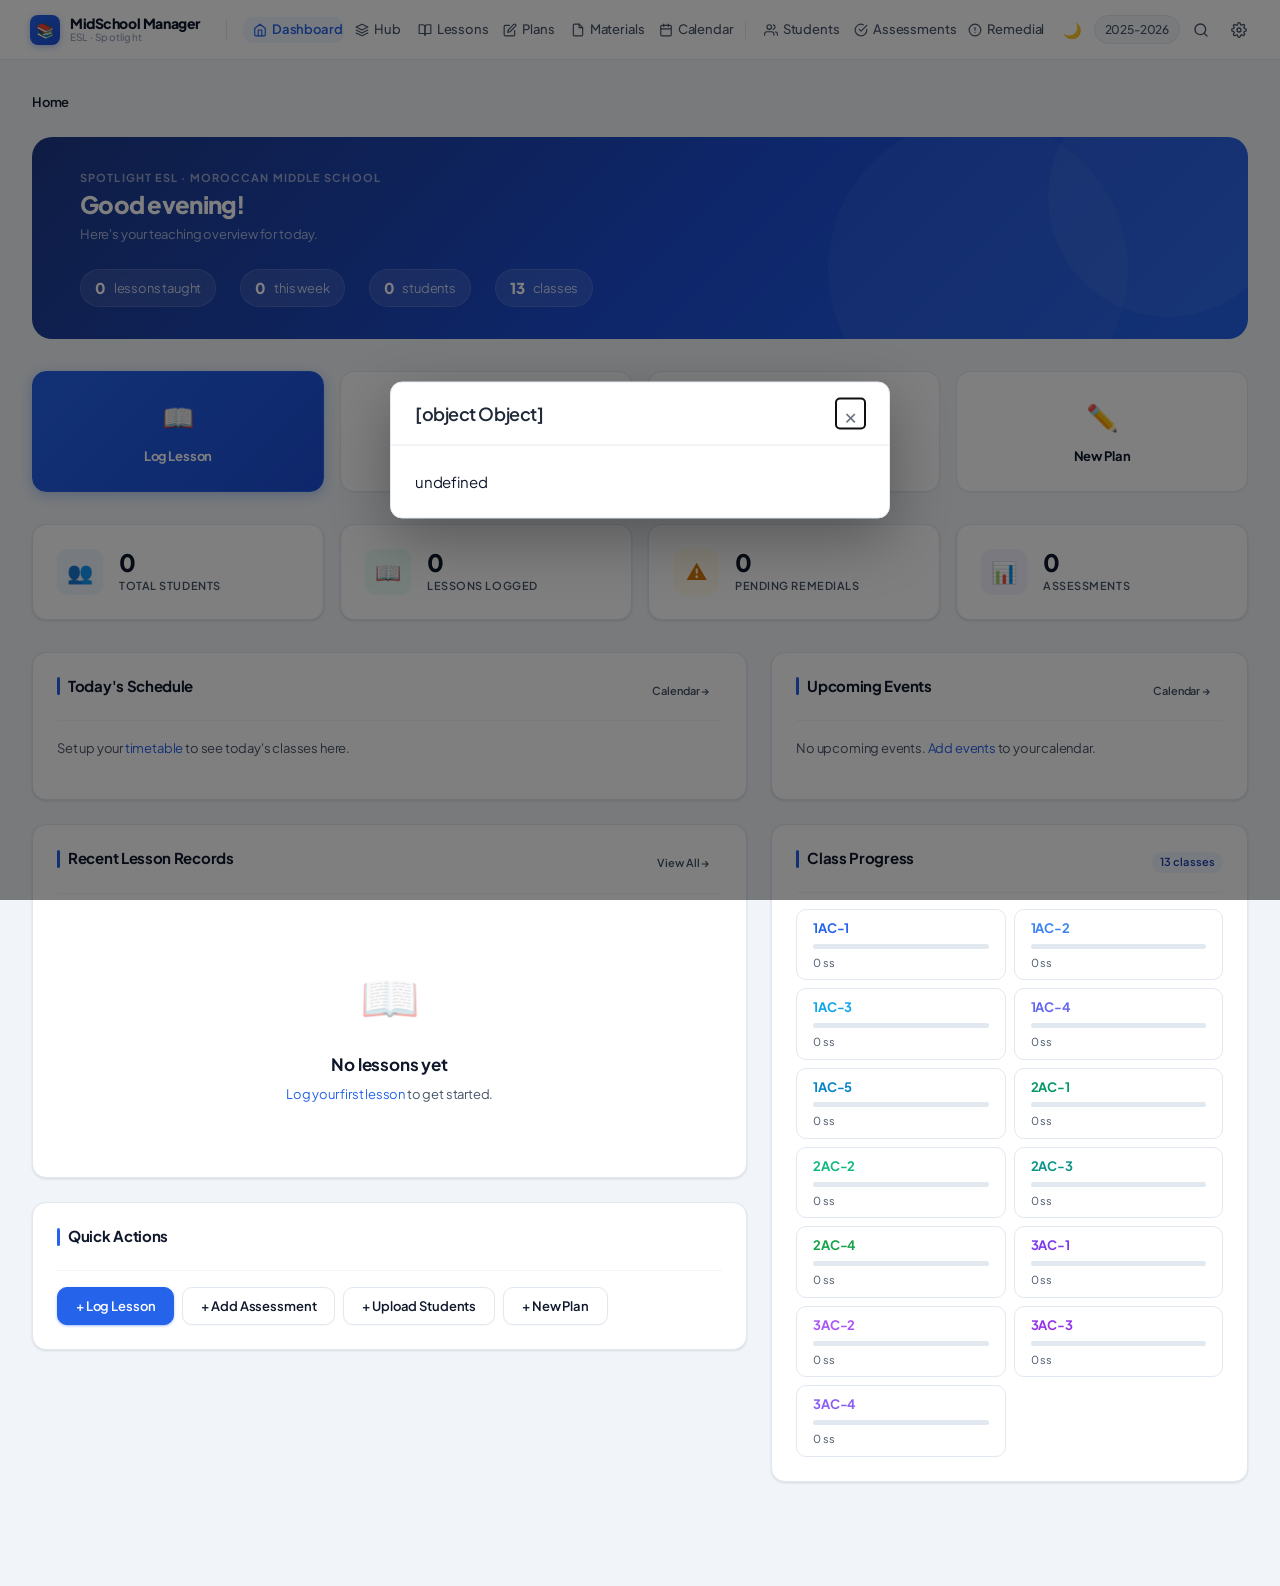
==== commit 32244699: "feat: replace sidebar with professional top navigation bar - Clean top nav with brand + grouped link" ====
--- a/index.html
+++ b/index.html
@@ -328,120 +328,138 @@
   <!-- ╔══════════════════════════════════════════╗ -->
   <!-- ║                SIDEBAR                   ║ -->
   <!-- ╚══════════════════════════════════════════╝ -->
-  <nav class="sidebar" id="sidebar">
-    <div class="sidebar__brand">
-      <div class="sidebar__brand-icon">📚</div>
-      <div>
-        <span class="sidebar__brand-name">MidSchool Manager</span>
-        <span class="sidebar__brand-sub">ESL · Spotlight 1–3</span>
-      </div>
-    </div>
-
-    <div class="sidebar__nav">
-      <div class="sidebar__section-label">Overview</div>
-
-      <a href="index.html" class="sidebar__link sidebar__link--active" data-nav="index.html">
-        <span class="sidebar__icon">
-          <svg viewBox="0 0 24 24"><path d="M3 9l9-7 9 7v11a2 2 0 0 1-2 2H5a2 2 0 0 1-2-2z"/><polyline points="9 22 9 12 15 12 15 22"/></svg>
-        </span>
-        <span class="sidebar__label">Dashboard</span>
-      </a>
-
-      <a href="teaching-hub.html" class="sidebar__link" data-nav="teaching-hub.html">
-        <span class="sidebar__icon">
-          <svg viewBox="0 0 24 24"><path d="M12 2L2 7l10 5 10-5-10-5z"/><path d="M2 17l10 5 10-5"/><path d="M2 12l10 5 10-5"/></svg>
-        </span>
-        <span class="sidebar__label">Teaching Hub</span>
-      </a>
-
-      <a href="lessons.html" class="sidebar__link" data-nav="lessons.html">
-        <span class="sidebar__icon">
-          <svg viewBox="0 0 24 24"><path d="M2 3h6a4 4 0 0 1 4 4v14a3 3 0 0 0-3-3H2z"/><path d="M22 3h-6a4 4 0 0 0-4 4v14a3 3 0 0 1 3-3h7z"/></svg>
-        </span>
-        <span class="sidebar__label">Lesson Records</span>
-      </a>
-
-      <a href="plans.html" class="sidebar__link" data-nav="plans.html">
-        <span class="sidebar__icon">
-          <svg viewBox="0 0 24 24"><path d="M11 4H4a2 2 0 0 0-2 2v14a2 2 0 0 0 2 2h14a2 2 0 0 0 2-2v-7"/><path d="M18.5 2.5a2.121 2.121 0 0 1 3 3L12 15l-4 1 1-4 9.5-9.5z"/></svg>
-        </span>
-        <span class="sidebar__label">Lesson Plans</span>
-      </a>
-
-      <a href="materials.html" class="sidebar__link" data-nav="materials.html">
-        <span class="sidebar__icon">
-          <svg viewBox="0 0 24 24"><path d="M14 2H6a2 2 0 0 0-2 2v16a2 2 0 0 0 2 2h12a2 2 0 0 0 2-2V8z"/><polyline points="14 2 14 8 20 8"/></svg>
-        </span>
-        <span class="sidebar__label">Materials</span>
-      </a>
-
-      <a href="calendar.html" class="sidebar__link" data-nav="calendar.html">
-        <span class="sidebar__icon">
-          <svg viewBox="0 0 24 24"><rect x="3" y="4" width="18" height="18" rx="2" ry="2"/><line x1="16" y1="2" x2="16" y2="6"/><line x1="8" y1="2" x2="8" y2="6"/><line x1="3" y1="10" x2="21" y2="10"/></svg>
-        </span>
-        <span class="sidebar__label">Calendar</span>
-      </a>
-
-      <div class="sidebar__section-label">Students</div>
-
-      <a href="students.html" class="sidebar__link" data-nav="students.html">
-        <span class="sidebar__icon">
-          <svg viewBox="0 0 24 24"><path d="M17 21v-2a4 4 0 0 0-4-4H5a4 4 0 0 0-4 4v2"/><circle cx="9" cy="7" r="4"/><path d="M23 21v-2a4 4 0 0 0-3-3.87"/><path d="M16 3.13a4 4 0 0 1 0 7.75"/></svg>
-        </span>
-        <span class="sidebar__label">Students</span>
-      </a>
-
-      <a href="assessments.html" class="sidebar__link" data-nav="assessments.html">
-        <span class="sidebar__icon">
-          <svg viewBox="0 0 24 24"><path d="M22 11.08V12a10 10 0 1 1-5.93-9.14"/><polyline points="22 4 12 14.01 9 11.01"/></svg>
-        </span>
-        <span class="sidebar__label">Assessments</span>
-      </a>
-
-      <a href="remedial.html" class="sidebar__link" data-nav="remedial.html">
-        <span class="sidebar__icon">
-          <svg viewBox="0 0 24 24"><circle cx="12" cy="12" r="10"/><line x1="12" y1="8" x2="12" y2="12"/><line x1="12" y1="16" x2="12.01" y2="16"/></svg>
-        </span>
-        <span class="sidebar__label">Remedial Work</span>
+  <!-- Top Navigation -->
+<header class="topnav" id="topnav">
+  <div class="topnav__inner">
+
+    <!-- Brand -->
+    <a href="index.html" class="topnav__brand" aria-label="MidSchool Manager home">
+      <div class="topnav__brand-icon">📚</div>
+      <div class="topnav__brand-text">
+        <span class="topnav__brand-name">MidSchool Manager</span>
+        <span class="topnav__brand-sub">ESL · Spotlight</span>
+      </div>
+    </a>
+
+    <div class="topnav__separator" aria-hidden="true"></div>
+
+    <!-- Desktop Navigation -->
+    <nav class="topnav__nav" id="topnavNav" aria-label="Main navigation">
+      <div class="topnav__group">
+        <a href="index.html"        class="topnav__link" data-nav="index.html">
+          <svg class="topnav__link-icon" viewBox="0 0 24 24"><path d="M3 9l9-7 9 7v11a2 2 0 0 1-2 2H5a2 2 0 0 1-2-2z"/><polyline points="9 22 9 12 15 12 15 22"/></svg>
+          Dashboard
+        </a>
+        <a href="teaching-hub.html" class="topnav__link" data-nav="teaching-hub.html">
+          <svg class="topnav__link-icon" viewBox="0 0 24 24"><path d="M12 2L2 7l10 5 10-5-10-5z"/><path d="M2 17l10 5 10-5"/><path d="M2 12l10 5 10-5"/></svg>
+          Hub
+        </a>
+        <a href="lessons.html"      class="topnav__link" data-nav="lessons.html">
+          <svg class="topnav__link-icon" viewBox="0 0 24 24"><path d="M2 3h6a4 4 0 0 1 4 4v14a3 3 0 0 0-3-3H2z"/><path d="M22 3h-6a4 4 0 0 0-4 4v14a3 3 0 0 1 3-3h7z"/></svg>
+          Lessons
+        </a>
+        <a href="plans.html"        class="topnav__link" data-nav="plans.html">
+          <svg class="topnav__link-icon" viewBox="0 0 24 24"><path d="M11 4H4a2 2 0 0 0-2 2v14a2 2 0 0 0 2 2h14a2 2 0 0 0 2-2v-7"/><path d="M18.5 2.5a2.121 2.121 0 0 1 3 3L12 15l-4 1 1-4 9.5-9.5z"/></svg>
+          Plans
+        </a>
+        <a href="materials.html"    class="topnav__link" data-nav="materials.html">
+          <svg class="topnav__link-icon" viewBox="0 0 24 24"><path d="M14 2H6a2 2 0 0 0-2 2v16a2 2 0 0 0 2 2h12a2 2 0 0 0 2-2V8z"/><polyline points="14 2 14 8 20 8"/></svg>
+          Materials
+        </a>
+        <a href="calendar.html"     class="topnav__link" data-nav="calendar.html">
+          <svg class="topnav__link-icon" viewBox="0 0 24 24"><rect x="3" y="4" width="18" height="18" rx="2" ry="2"/><line x1="16" y1="2" x2="16" y2="6"/><line x1="8" y1="2" x2="8" y2="6"/><line x1="3" y1="10" x2="21" y2="10"/></svg>
+          Calendar
+        </a>
+      </div>
+
+      <div class="topnav__nav-divider" aria-hidden="true"></div>
+
+      <div class="topnav__group">
+        <a href="students.html"    class="topnav__link" data-nav="students.html">
+          <svg class="topnav__link-icon" viewBox="0 0 24 24"><path d="M17 21v-2a4 4 0 0 0-4-4H5a4 4 0 0 0-4 4v2"/><circle cx="9" cy="7" r="4"/><path d="M23 21v-2a4 4 0 0 0-3-3.87"/><path d="M16 3.13a4 4 0 0 1 0 7.75"/></svg>
+          Students
+        </a>
+        <a href="assessments.html" class="topnav__link" data-nav="assessments.html">
+          <svg class="topnav__link-icon" viewBox="0 0 24 24"><path d="M22 11.08V12a10 10 0 1 1-5.93-9.14"/><polyline points="22 4 12 14.01 9 11.01"/></svg>
+          Assessments
+        </a>
+        <a href="remedial.html"    class="topnav__link" data-nav="remedial.html">
+          <svg class="topnav__link-icon" viewBox="0 0 24 24"><circle cx="12" cy="12" r="10"/><line x1="12" y1="8" x2="12" y2="12"/><line x1="12" y1="16" x2="12.01" y2="16"/></svg>
+          Remedial
+        </a>
+      </div>
+    </nav>
+
+    <!-- Right Actions -->
+    <div class="topnav__actions">
+      <div class="topnav__teacher-info" data-header-info></div>
+      <button class="topnav__action-btn" id="headerSearchBtn" aria-label="Search (Ctrl+K)">
+        <svg width="16" height="16" viewBox="0 0 24 24" fill="none" stroke="currentColor" stroke-width="2" stroke-linecap="round" stroke-linejoin="round"><circle cx="11" cy="11" r="8"/><line x1="21" y1="21" x2="16.65" y2="16.65"/></svg>
+      </button>
+      <a href="settings.html" class="topnav__action-btn" data-nav="settings.html" aria-label="Settings">
+        <svg width="16" height="16" viewBox="0 0 24 24" fill="none" stroke="currentColor" stroke-width="2" stroke-linecap="round" stroke-linejoin="round"><circle cx="12" cy="12" r="3"/><path d="M19.4 15a1.65 1.65 0 0 0 .33 1.82l.06.06a2 2 0 0 1 0 2.83 2 2 0 0 1-2.83 0l-.06-.06a1.65 1.65 0 0 0-1.82-.33 1.65 1.65 0 0 0-1 1.51V21a2 2 0 0 1-2 2 2 2 0 0 1-2-2v-.09A1.65 1.65 0 0 0 9 19.4a1.65 1.65 0 0 0-1.82.33l-.06.06a2 2 0 0 1-2.83 0 2 2 0 0 1 0-2.83l.06-.06A1.65 1.65 0 0 0 4.68 15a1.65 1.65 0 0 0-1.51-1H3a2 2 0 0 1-2-2 2 2 0 0 1 2-2h.09A1.65 1.65 0 0 0 4.6 9a1.65 1.65 0 0 0-.33-1.82l-.06-.06a2 2 0 0 1 0-2.83 2 2 0 0 1 2.83 0l.06.06A1.65 1.65 0 0 0 9 4.68a1.65 1.65 0 0 0 1-1.51V3a2 2 0 0 1 2-2 2 2 0 0 1 2 2v.09a1.65 1.65 0 0 0 1 1.51 1.65 1.65 0 0 0 1.82-.33l.06-.06a2 2 0 0 1 2.83 0 2 2 0 0 1 0 2.83l-.06.06A1.65 1.65 0 0 0 19.4 9a1.65 1.65 0 0 0 1.51 1H21a2 2 0 0 1 2 2 2 2 0 0 1-2 2h-.09a1.65 1.65 0 0 0-1.51 1z"/></svg>
       </a>
     </div>
 
-    <div class="sidebar__divider"></div>
-
-    <div class="sidebar__footer">
-      <a href="settings.html" class="sidebar__link" data-nav="settings.html">
-        <span class="sidebar__icon">
-          <svg viewBox="0 0 24 24"><circle cx="12" cy="12" r="3"/><path d="M19.4 15a1.65 1.65 0 0 0 .33 1.82l.06.06a2 2 0 0 1 0 2.83 2 2 0 0 1-2.83 0l-.06-.06a1.65 1.65 0 0 0-1.82-.33 1.65 1.65 0 0 0-1 1.51V21a2 2 0 0 1-2 2 2 2 0 0 1-2-2v-.09A1.65 1.65 0 0 0 9 19.4a1.65 1.65 0 0 0-1.82.33l-.06.06a2 2 0 0 1-2.83 0 2 2 0 0 1 0-2.83l.06-.06A1.65 1.65 0 0 0 4.68 15a1.65 1.65 0 0 0-1.51-1H3a2 2 0 0 1-2-2 2 2 0 0 1 2-2h.09A1.65 1.65 0 0 0 4.6 9a1.65 1.65 0 0 0-.33-1.82l-.06-.06a2 2 0 0 1 0-2.83 2 2 0 0 1 2.83 0l.06.06A1.65 1.65 0 0 0 9 4.68a1.65 1.65 0 0 0 1-1.51V3a2 2 0 0 1 2-2 2 2 0 0 1 2 2v.09a1.65 1.65 0 0 0 1 1.51 1.65 1.65 0 0 0 1.82-.33l.06-.06a2 2 0 0 1 2.83 0 2 2 0 0 1 0 2.83l-.06.06A1.65 1.65 0 0 0 19.4 9a1.65 1.65 0 0 0 1.51 1H21a2 2 0 0 1 2 2 2 2 0 0 1-2 2h-.09a1.65 1.65 0 0 0-1.51 1z"/></svg>
-        </span>
-        <span class="sidebar__label">Settings</span>
-      </a>
-    </div>
-  </nav>
-
-  <!-- Sidebar overlay (mobile) -->
-  <div class="sidebar-overlay" id="sidebarOverlay"></div>
-
-  <!-- ╔══════════════════════════════════════════╗ -->
-  <!-- ║                 HEADER                   ║ -->
-  <!-- ╚══════════════════════════════════════════╝ -->
-  <header class="header">
-    <button class="hamburger" id="hamburgerBtn" aria-label="Toggle navigation">
+    <!-- Mobile hamburger -->
+    <button class="hamburger" id="hamburgerBtn" aria-label="Toggle menu" aria-expanded="false">
       <span class="hamburger__line"></span>
       <span class="hamburger__line"></span>
       <span class="hamburger__line"></span>
     </button>
-    <div class="header__inner">
-      <h1 class="header__title" data-header-title>Dashboard</h1>
-      <div class="header__actions">
-        <button class="header__search-btn" id="headerSearchBtn" aria-label="Quick search (Ctrl+K)">
-          <svg width="18" height="18" viewBox="0 0 24 24" fill="none" stroke="currentColor" stroke-width="2" stroke-linecap="round" stroke-linejoin="round">
-            <circle cx="11" cy="11" r="8"/><line x1="21" y1="21" x2="16.65" y2="16.65"/>
-          </svg>
-        </button>
-        <div class="header__info" data-header-info></div>
-      </div>
-    </div>
-  </header>
+
+  </div>
+</header>
+
+<!-- Mobile Dropdown Menu -->
+<div class="mobile-menu" id="mobileMenu" aria-hidden="true">
+  <div class="mobile-menu__inner">
+    <div class="mobile-menu__section-label">Teach</div>
+    <a href="index.html"        class="mobile-menu__link" data-nav="index.html">
+      <span class="mobile-menu__icon"><svg viewBox="0 0 24 24"><path d="M3 9l9-7 9 7v11a2 2 0 0 1-2 2H5a2 2 0 0 1-2-2z"/><polyline points="9 22 9 12 15 12 15 22"/></svg></span>
+      Dashboard
+    </a>
+    <a href="teaching-hub.html" class="mobile-menu__link" data-nav="teaching-hub.html">
+      <span class="mobile-menu__icon"><svg viewBox="0 0 24 24"><path d="M12 2L2 7l10 5 10-5-10-5z"/><path d="M2 17l10 5 10-5"/><path d="M2 12l10 5 10-5"/></svg></span>
+      Teaching Hub
+    </a>
+    <a href="lessons.html"      class="mobile-menu__link" data-nav="lessons.html">
+      <span class="mobile-menu__icon"><svg viewBox="0 0 24 24"><path d="M2 3h6a4 4 0 0 1 4 4v14a3 3 0 0 0-3-3H2z"/><path d="M22 3h-6a4 4 0 0 0-4 4v14a3 3 0 0 1 3-3h7z"/></svg></span>
+      Lesson Records
+    </a>
+    <a href="plans.html"        class="mobile-menu__link" data-nav="plans.html">
+      <span class="mobile-menu__icon"><svg viewBox="0 0 24 24"><path d="M11 4H4a2 2 0 0 0-2 2v14a2 2 0 0 0 2 2h14a2 2 0 0 0 2-2v-7"/><path d="M18.5 2.5a2.121 2.121 0 0 1 3 3L12 15l-4 1 1-4 9.5-9.5z"/></svg></span>
+      Lesson Plans
+    </a>
+    <a href="materials.html"    class="mobile-menu__link" data-nav="materials.html">
+      <span class="mobile-menu__icon"><svg viewBox="0 0 24 24"><path d="M14 2H6a2 2 0 0 0-2 2v16a2 2 0 0 0 2 2h12a2 2 0 0 0 2-2V8z"/><polyline points="14 2 14 8 20 8"/></svg></span>
+      Materials
+    </a>
+    <a href="calendar.html"     class="mobile-menu__link" data-nav="calendar.html">
+      <span class="mobile-menu__icon"><svg viewBox="0 0 24 24"><rect x="3" y="4" width="18" height="18" rx="2" ry="2"/><line x1="16" y1="2" x2="16" y2="6"/><line x1="8" y1="2" x2="8" y2="6"/><line x1="3" y1="10" x2="21" y2="10"/></svg></span>
+      Calendar
+    </a>
+    <div class="mobile-menu__section-label">Students</div>
+    <a href="students.html"    class="mobile-menu__link" data-nav="students.html">
+      <span class="mobile-menu__icon"><svg viewBox="0 0 24 24"><path d="M17 21v-2a4 4 0 0 0-4-4H5a4 4 0 0 0-4 4v2"/><circle cx="9" cy="7" r="4"/></svg></span>
+      Students
+    </a>
+    <a href="assessments.html" class="mobile-menu__link" data-nav="assessments.html">
+      <span class="mobile-menu__icon"><svg viewBox="0 0 24 24"><path d="M22 11.08V12a10 10 0 1 1-5.93-9.14"/><polyline points="22 4 12 14.01 9 11.01"/></svg></span>
+      Assessments
+    </a>
+    <a href="remedial.html"    class="mobile-menu__link" data-nav="remedial.html">
+      <span class="mobile-menu__icon"><svg viewBox="0 0 24 24"><circle cx="12" cy="12" r="10"/><line x1="12" y1="8" x2="12" y2="12"/><line x1="12" y1="16" x2="12.01" y2="16"/></svg></span>
+      Remedial Work
+    </a>
+    <div class="mobile-menu__divider"></div>
+    <a href="settings.html"    class="mobile-menu__link" data-nav="settings.html">
+      <span class="mobile-menu__icon"><svg viewBox="0 0 24 24"><circle cx="12" cy="12" r="3"/><path d="M19.4 15a1.65 1.65 0 0 0 .33 1.82l.06.06a2 2 0 0 1 0 2.83 2 2 0 0 1-2.83 0l-.06-.06a1.65 1.65 0 0 0-1.82-.33 1.65 1.65 0 0 0-1 1.51V21a2 2 0 0 1-2 2 2 2 0 0 1-2-2v-.09A1.65 1.65 0 0 0 9 19.4a1.65 1.65 0 0 0-1.82.33l-.06.06a2 2 0 0 1-2.83 0 2 2 0 0 1 0-2.83l.06-.06A1.65 1.65 0 0 0 4.68 15a1.65 1.65 0 0 0-1.51-1H3a2 2 0 0 1-2-2 2 2 0 0 1 2-2h.09A1.65 1.65 0 0 0 4.6 9a1.65 1.65 0 0 0-.33-1.82l-.06-.06a2 2 0 0 1 0-2.83 2 2 0 0 1 2.83 0l.06.06A1.65 1.65 0 0 0 9 4.68a1.65 1.65 0 0 0 1-1.51V3a2 2 0 0 1 2-2 2 2 0 0 1 2 2v.09a1.65 1.65 0 0 0 1 1.51 1.65 1.65 0 0 0 1.82-.33l.06-.06a2 2 0 0 1 2.83 0 2 2 0 0 1 0 2.83l-.06.06A1.65 1.65 0 0 0 19.4 9a1.65 1.65 0 0 0 1.51 1H21a2 2 0 0 1 2 2 2 2 0 0 1-2 2h-.09a1.65 1.65 0 0 0-1.51 1z"/></svg></span>
+      Settings
+    </a>
+  </div>
+</div>
+<div class="mobile-menu-backdrop" id="mobileMenuBackdrop"></div>
 
   <!-- ╔══════════════════════════════════════════╗ -->
   <!-- ║              MAIN CONTENT                ║ -->
--- a/css/main.css
+++ b/css/main.css
@@ -204,341 +204,334 @@
 
 
 /* ============================================================
-   4. HEADER
-   ============================================================ */
-.header {
+   4. TOP NAVIGATION
+   ============================================================ */
+:root {
+  --topnav-height: 60px;
+}
+
+.topnav {
   position: fixed;
   top: 0; left: 0; right: 0;
-  height: var(--header-height);
-  background: rgba(255,255,255,0.95);
-  backdrop-filter: blur(16px) saturate(180%);
-  -webkit-backdrop-filter: blur(16px) saturate(180%);
+  height: var(--topnav-height);
+  background: rgba(255,255,255,0.97);
+  backdrop-filter: blur(20px) saturate(180%);
+  -webkit-backdrop-filter: blur(20px) saturate(180%);
   border-bottom: 1px solid var(--border);
-  display: flex;
-  align-items: center;
+  z-index: 100;
+  transition: background var(--transition-fast);
+}
+
+.topnav__inner {
+  display: flex;
+  align-items: center;
+  height: 100%;
   padding: 0 var(--space-lg);
-  z-index: 100;
-  transition: padding-left var(--transition-normal);
-}
-
-.header__inner {
-  display: flex;
-  align-items: center;
-  justify-content: space-between;
-  width: 100%;
-  margin-left: var(--sidebar-width);
-  transition: margin-left var(--transition-normal);
-}
-
-.header__title {
-  font-size: var(--text-base);
-  font-weight: 700;
+  gap: var(--space-sm);
+  max-width: 1600px;
+  margin: 0 auto;
+}
+
+/* Brand */
+.topnav__brand {
+  display: flex;
+  align-items: center;
+  gap: 10px;
+  text-decoration: none;
+  flex-shrink: 0;
+  padding: 4px 6px;
+  border-radius: var(--radius-md);
+  transition: background var(--transition-fast);
+  margin-right: 4px;
+}
+.topnav__brand:hover { background: var(--bg-secondary); text-decoration: none; }
+
+.topnav__brand-icon {
+  width: 30px; height: 30px;
+  background: linear-gradient(135deg, #2563EB, #1D4ED8);
+  border-radius: 8px;
+  display: flex; align-items: center; justify-content: center;
+  font-size: 15px;
+  flex-shrink: 0;
+  box-shadow: 0 2px 6px rgba(37,99,235,0.35);
+}
+
+.topnav__brand-text { line-height: 1.1; }
+
+.topnav__brand-name {
+  display: block;
+  font-size: 14px;
+  font-weight: 800;
   color: var(--text);
+  letter-spacing: -0.03em;
   white-space: nowrap;
+}
+
+.topnav__brand-sub {
+  display: block;
+  font-size: 10px;
+  font-weight: 500;
+  color: var(--text-tertiary);
+  letter-spacing: 0.02em;
+}
+
+/* Separators */
+.topnav__separator {
+  width: 1px; height: 22px;
+  background: var(--border);
+  flex-shrink: 0;
+  margin: 0 var(--space-sm);
+}
+
+.topnav__nav-divider {
+  width: 1px; height: 18px;
+  background: var(--border);
+  flex-shrink: 0;
+  margin: 0 6px;
+}
+
+/* Nav groups */
+.topnav__nav {
+  display: flex;
+  align-items: center;
+  gap: 2px;
+  flex: 1;
   overflow: hidden;
-  text-overflow: ellipsis;
-  letter-spacing: -0.02em;
-}
-
-.header__info {
-  font-size: var(--text-sm);
+}
+
+.topnav__group {
+  display: flex;
+  align-items: center;
+  gap: 1px;
+}
+
+/* Nav links */
+.topnav__link {
+  display: flex;
+  align-items: center;
+  gap: 5px;
+  padding: 6px 10px;
+  border-radius: var(--radius-md);
+  font-size: 13px;
+  font-weight: 500;
+  color: var(--text-secondary);
+  text-decoration: none;
+  white-space: nowrap;
+  transition: all var(--transition-fast);
+  letter-spacing: -0.01em;
+  line-height: 1;
+}
+.topnav__link:hover { background: var(--bg-secondary); color: var(--text); text-decoration: none; }
+.topnav__link--active {
+  background: var(--primary-light);
+  color: var(--primary);
+  font-weight: 600;
+}
+.topnav__link--active:hover { background: var(--primary-100); }
+
+.topnav__link-icon {
+  width: 14px; height: 14px;
+  flex-shrink: 0;
+  fill: none;
+  stroke: currentColor;
+  stroke-width: 2;
+  stroke-linecap: round;
+  stroke-linejoin: round;
+}
+
+/* Right actions */
+.topnav__actions {
+  display: flex;
+  align-items: center;
+  gap: 4px;
+  flex-shrink: 0;
+  margin-left: auto;
+}
+
+.topnav__teacher-info {
+  font-size: 12px;
   color: var(--text-secondary);
   font-weight: 500;
-  padding: 4px 12px;
+  padding: 4px 10px;
   background: var(--bg);
   border-radius: var(--radius-full);
   border: 1px solid var(--border);
-}
-
-.header__actions {
-  display: flex;
-  align-items: center;
-  gap: var(--space-sm);
-}
-
-
-/* ============================================================
-   5. SIDEBAR
-   ============================================================ */
-.sidebar {
-  position: fixed;
-  top: 0; left: 0; bottom: 0;
-  width: var(--sidebar-width);
-  background: #0F172A;
-  color: var(--text-inverse);
-  display: flex;
-  flex-direction: column;
-  z-index: 110;
-  transition: width var(--transition-normal), transform var(--transition-normal);
+  white-space: nowrap;
+  max-width: 180px;
   overflow: hidden;
-}
-
-/* Subtle inner right border */
-.sidebar::after {
-  content: '';
-  position: absolute;
-  top: 0; right: 0; bottom: 0;
-  width: 1px;
-  background: rgba(255,255,255,0.04);
-}
-
-.sidebar__brand {
-  height: var(--header-height);
-  display: flex;
-  align-items: center;
-  padding: 0 var(--space-md);
-  gap: 12px;
-  border-bottom: 1px solid rgba(255,255,255,0.06);
+  text-overflow: ellipsis;
+}
+/* Hide when empty */
+.topnav__teacher-info:empty { display: none; }
+
+.topnav__action-btn {
+  width: 34px; height: 34px;
+  display: flex; align-items: center; justify-content: center;
+  border-radius: var(--radius-md);
+  color: var(--text-secondary);
+  cursor: pointer;
+  transition: all var(--transition-fast);
+  border: none;
+  background: none;
+  text-decoration: none;
   flex-shrink: 0;
 }
-
-.sidebar__brand-icon {
-  width: 36px; height: 36px;
-  flex-shrink: 0;
-  display: flex;
-  align-items: center;
-  justify-content: center;
-  background: linear-gradient(135deg, #2563EB 0%, #1D4ED8 100%);
+.topnav__action-btn:hover { background: var(--bg-secondary); color: var(--text); text-decoration: none; }
+.topnav__action-btn--active { background: var(--primary-light); color: var(--primary); }
+
+/* Dark mode toggle (injected by app.js into .topnav__actions) */
+.dark-mode-toggle {
+  width: 34px; height: 34px;
+  display: flex; align-items: center; justify-content: center;
   border-radius: var(--radius-md);
-  color: #fff;
-  font-size: 18px;
-  box-shadow: 0 2px 8px rgba(37,99,235,0.5);
-}
-
-.sidebar__brand-name {
-  font-size: var(--text-base);
-  font-weight: 800;
-  white-space: nowrap;
-  overflow: hidden;
-  opacity: 1;
-  transition: opacity var(--transition-fast);
-  letter-spacing: -0.03em;
-  color: #fff;
-  line-height: 1.2;
-}
-
-.sidebar__brand-sub {
-  font-size: 10px;
-  font-weight: 500;
-  color: rgba(255,255,255,0.35);
-  letter-spacing: 0.06em;
-  text-transform: uppercase;
-  display: block;
-}
-
-.sidebar__nav {
-  flex: 1;
-  overflow-y: auto;
-  padding: var(--space-md) 0 var(--space-sm);
-}
-
-.sidebar__nav::-webkit-scrollbar { width: 3px; }
-.sidebar__nav::-webkit-scrollbar-thumb {
-  background: rgba(255,255,255,0.08);
-  border-radius: var(--radius-full);
-}
-
-.sidebar__section-label {
-  padding: var(--space-lg) var(--space-md) 6px;
-  font-size: 0.625rem;
-  text-transform: uppercase;
-  letter-spacing: 0.1em;
-  color: rgba(255,255,255,0.25);
-  font-weight: 700;
-  white-space: nowrap;
-  overflow: hidden;
-  opacity: 1;
-  transition: opacity var(--transition-fast);
-}
-
-.sidebar__link {
-  display: flex;
-  align-items: center;
-  gap: 10px;
-  padding: 9px 12px;
-  margin: 1px 8px;
-  border-radius: var(--radius-md);
-  color: rgba(255,255,255,0.5);
-  font-size: var(--text-sm);
-  font-weight: 500;
-  white-space: nowrap;
-  text-decoration: none;
+  color: var(--text-secondary);
+  cursor: pointer;
   transition: all var(--transition-fast);
-  letter-spacing: -0.01em;
-  position: relative;
-}
-
-.sidebar__link:hover {
-  background: rgba(255,255,255,0.06);
-  color: rgba(255,255,255,0.9);
-  text-decoration: none;
-}
-
-.sidebar__link--active {
-  background: rgba(37,99,235,0.18);
-  color: #93C5FD;
-  font-weight: 600;
-}
-
-/* Left accent bar on active */
-.sidebar__link--active::before {
-  content: '';
-  position: absolute;
-  left: -8px;
-  top: 6px; bottom: 6px;
-  width: 3px;
-  background: #2563EB;
-  border-radius: 0 2px 2px 0;
-}
-
-.sidebar__link--active:hover {
-  background: rgba(37,99,235,0.22);
-  color: #BFDBFE;
-}
-
-.sidebar__icon {
-  width: 18px; height: 18px;
-  flex-shrink: 0;
-  display: flex;
-  align-items: center;
-  justify-content: center;
-  opacity: 0.9;
-}
-
-.sidebar__icon svg {
-  width: 18px; height: 18px;
-  fill: none;
-  stroke: currentColor;
-  stroke-width: 1.75;
-  stroke-linecap: round;
-  stroke-linejoin: round;
-}
-
-.sidebar__label {
-  overflow: hidden;
-  opacity: 1;
-  transition: opacity var(--transition-fast), width var(--transition-fast);
-}
-
-.sidebar__divider {
-  height: 1px;
-  background: rgba(255,255,255,0.05);
-  margin: 8px var(--space-md);
-  flex-shrink: 0;
-}
-
-.sidebar__footer {
-  padding: var(--space-sm) 0 var(--space-md);
-  flex-shrink: 0;
-}
-
-
-/* ============================================================
-   6. MAIN CONTENT
-   ============================================================ */
-.main-content {
-  margin-left: var(--sidebar-width);
-  margin-top: var(--header-height);
-  padding: var(--space-xl) var(--space-xl) var(--space-2xl);
-  min-height: calc(100vh - var(--header-height));
-  transition: margin-left var(--transition-normal);
-}
-
-
-/* ============================================================
-   7. HAMBURGER
-   ============================================================ */
+  border: none;
+  background: none;
+  font-size: 16px;
+  padding: 0;
+  margin: 0;
+}
+.dark-mode-toggle:hover { background: var(--bg-secondary); }
+.dark-mode-toggle .sidebar__label { display: none; }
+.dark-mode-toggle__icon { font-size: 15px; }
+
+/* Hamburger (hidden on desktop) */
 .hamburger {
   display: none;
   flex-direction: column;
   justify-content: center;
   align-items: center;
-  width: 40px; height: 40px;
+  width: 38px; height: 38px;
   padding: 4px;
   border-radius: var(--radius-md);
   background: transparent;
   cursor: pointer;
   gap: 5px;
   transition: background var(--transition-fast);
+  flex-shrink: 0;
+  margin-left: var(--space-sm);
+  border: none;
 }
 .hamburger:hover { background: var(--bg-secondary); }
-
 .hamburger__line {
   display: block;
-  width: 20px; height: 2px;
+  width: 18px; height: 2px;
   background: var(--text);
   border-radius: var(--radius-full);
   transition: transform var(--transition-normal), opacity var(--transition-normal);
 }
-
-.sidebar-open .hamburger__line:nth-child(1) { transform: translateY(7px) rotate(45deg); }
-.sidebar-open .hamburger__line:nth-child(2) { opacity: 0; }
-.sidebar-open .hamburger__line:nth-child(3) { transform: translateY(-7px) rotate(-45deg); }
-
-
-/* ============================================================
-   8. SIDEBAR OVERLAY (MOBILE)
-   ============================================================ */
-.sidebar-overlay {
+.topnav-open .hamburger__line:nth-child(1) { transform: translateY(7px) rotate(45deg); }
+.topnav-open .hamburger__line:nth-child(2) { opacity: 0; }
+.topnav-open .hamburger__line:nth-child(3) { transform: translateY(-7px) rotate(-45deg); }
+
+/* Mobile dropdown menu */
+.mobile-menu {
+  position: fixed;
+  top: var(--topnav-height);
+  left: 0; right: 0;
+  background: var(--card);
+  border-bottom: 1px solid var(--border);
+  z-index: 98;
+  transform: translateY(-110%);
+  transition: transform var(--transition-normal);
+  box-shadow: var(--shadow-xl);
+  overflow-y: auto;
+  max-height: calc(100vh - var(--topnav-height));
+  display: none;
+}
+.mobile-menu--open { transform: translateY(0); }
+
+.mobile-menu__inner { padding: var(--space-md); }
+
+.mobile-menu__section-label {
+  font-size: var(--text-xs);
+  font-weight: 700;
+  text-transform: uppercase;
+  letter-spacing: 0.08em;
+  color: var(--text-tertiary);
+  padding: var(--space-sm) var(--space-sm) 6px;
+  margin-top: var(--space-xs);
+}
+
+.mobile-menu__link {
+  display: flex;
+  align-items: center;
+  gap: var(--space-md);
+  padding: 12px var(--space-md);
+  border-radius: var(--radius-md);
+  color: var(--text);
+  text-decoration: none;
+  font-size: var(--text-base);
+  font-weight: 500;
+  transition: background var(--transition-fast);
+}
+.mobile-menu__link:hover { background: var(--bg-secondary); text-decoration: none; color: var(--text); }
+.mobile-menu__link--active { background: var(--primary-light); color: var(--primary); font-weight: 600; }
+.mobile-menu__link--active:hover { background: var(--primary-100); }
+
+.mobile-menu__icon {
+  width: 20px; height: 20px;
+  display: flex; align-items: center; justify-content: center;
+  flex-shrink: 0;
+}
+.mobile-menu__icon svg {
+  width: 20px; height: 20px;
+  fill: none; stroke: currentColor; stroke-width: 2; stroke-linecap: round; stroke-linejoin: round;
+}
+
+.mobile-menu__divider { height: 1px; background: var(--border); margin: var(--space-sm) 0; }
+
+.mobile-menu-backdrop {
   display: none;
   position: fixed;
   inset: 0;
-  background: rgba(0,0,0,0.6);
-  z-index: 105;
-  opacity: 0;
-  transition: opacity var(--transition-normal);
-  backdrop-filter: blur(3px);
-}
-.sidebar-overlay--visible { display: block; opacity: 1; }
-
-
-/* ============================================================
-   9. RESPONSIVE BREAKPOINTS
-   ============================================================ */
-@media (max-width: 1024px) {
-  .sidebar { width: var(--sidebar-collapsed); }
-
-  .sidebar__brand-name,
-  .sidebar__label,
-  .sidebar__section-label { opacity: 0; width: 0; overflow: hidden; }
-
-  .sidebar__link { justify-content: center; padding: var(--space-sm); margin: 1px 6px; }
-  .sidebar__brand { justify-content: center; padding: 0; }
-  .sidebar__divider { margin: 6px var(--space-sm); }
-  .sidebar__link--active::before { display: none; }
-
-  .sidebar:hover { width: var(--sidebar-width); box-shadow: var(--shadow-xl); }
-
-  .sidebar:hover .sidebar__brand-name,
-  .sidebar:hover .sidebar__label,
-  .sidebar:hover .sidebar__section-label { opacity: 1; width: auto; }
-
-  .sidebar:hover .sidebar__link { justify-content: flex-start; padding: 9px 12px; }
-  .sidebar:hover .sidebar__brand { justify-content: flex-start; padding: 0 var(--space-md); }
-  .sidebar:hover .sidebar__link--active::before { display: block; }
-
-  .header__inner { margin-left: var(--sidebar-collapsed); }
-  .main-content  { margin-left: var(--sidebar-collapsed); }
+  background: rgba(15,23,42,0.4);
+  z-index: 97;
+  backdrop-filter: blur(2px);
+}
+.mobile-menu-backdrop--visible { display: block; }
+
+
+/* ============================================================
+   5. MAIN CONTENT
+   ============================================================ */
+.main-content {
+  margin-top: var(--topnav-height);
+  margin-inline: auto;
+  padding: var(--space-xl) var(--space-xl) var(--space-2xl);
+  min-height: calc(100vh - var(--topnav-height));
+  max-width: 1400px;
+  width: 100%;
+}
+
+
+/* ============================================================
+   6. RESPONSIVE BREAKPOINTS
+   ============================================================ */
+@media (max-width: 1200px) {
+  .topnav__link { padding: 6px 8px; font-size: 12px; }
+  .topnav__link-icon { display: none; }
+}
+
+@media (max-width: 960px) {
+  .topnav__nav-divider { display: none; }
 }
 
 @media (max-width: 767px) {
+  .topnav__nav { display: none; }
+  .topnav__teacher-info { display: none; }
   .hamburger { display: flex; }
-
-  .sidebar { width: var(--sidebar-width); transform: translateX(-100%); }
-
-  .sidebar__brand-name,
-  .sidebar__label,
-  .sidebar__section-label { opacity: 1; width: auto; }
-
-  .sidebar__link { justify-content: flex-start; padding: 10px var(--space-md); min-height: var(--touch-target); }
-  .sidebar__link--active::before { display: block; }
-  .sidebar__brand { justify-content: flex-start; padding: 0 var(--space-md); }
-
-  .sidebar-open .sidebar { transform: translateX(0); box-shadow: var(--shadow-xl); }
-
-  .header { height: var(--mobile-header-height); }
-  .header__inner { margin-left: 0; }
-  .main-content { margin-left: 0; padding: var(--space-md); margin-top: var(--mobile-header-height); padding-bottom: calc(var(--bottom-nav-height) + var(--safe-area-bottom) + var(--space-lg)); }
+  .mobile-menu { display: block; }
+
+  .topnav__inner { padding: 0 var(--space-md); }
+  .topnav__separator { display: none; }
+
+  .main-content {
+    padding: var(--space-md);
+    padding-bottom: calc(var(--bottom-nav-height) + var(--safe-area-bottom) + var(--space-lg));
+  }
 
   .btn { min-height: var(--touch-target); padding: 0.625rem 1rem; font-size: var(--text-base); }
   .btn-sm { min-height: 36px; padding: 0.375rem 0.75rem; }
@@ -1487,7 +1480,7 @@
    21. PRINT
    ============================================================ */
 @media print {
-  .sidebar, .header, .hamburger, .sidebar-overlay,
+  .topnav, .mobile-menu, .mobile-menu-backdrop, .hamburger,
   .bottom-nav, .fab, .breadcrumbs { display: none !important; }
   .main-content { margin: 0 !important; padding: 0 !important; }
   body { background: #fff; color: #000; }
@@ -1542,16 +1535,16 @@
   --shadow-focus: 0 0 0 3px rgba(96,165,250,0.25);
 }
 
-[data-theme="dark"] .header {
-  background: rgba(15,23,42,0.92);
-  backdrop-filter: blur(16px) saturate(180%);
-}
-[data-theme="dark"] .sidebar {
-  background: #080D1A;
-}
-[data-theme="dark"] .sidebar::after {
-  background: rgba(255,255,255,0.03);
-}
+[data-theme="dark"] .topnav {
+  background: rgba(15,23,42,0.97);
+}
+[data-theme="dark"] .mobile-menu {
+  background: #1E293B;
+  border-bottom-color: #334155;
+}
+[data-theme="dark"] .mobile-menu-backdrop { background: rgba(0,0,0,0.6); }
+[data-theme="dark"] .topnav__brand-name { color: #F1F5F9; }
+[data-theme="dark"] .topnav__teacher-info { background: #1E293B; border-color: #334155; }
 [data-theme="dark"] .welcome-banner {
   background: linear-gradient(135deg, #1E3A8A 0%, #172554 100%);
 }
@@ -1576,7 +1569,6 @@
   background: linear-gradient(135deg, #1D4ED8 0%, #1E3A8A 100%);
   border-color: #1D4ED8;
 }
-[data-theme="dark"] .header__info { background: #1E293B; border-color: #334155; }
 [data-theme="dark"] .stat-card { background: #1E293B; border-color: #334155; }
 
 
@@ -1670,23 +1662,10 @@
 
 /* ============================================================
    25. DARK MODE TOGGLE
-   ============================================================ */
-.dark-mode-toggle {
-  display: flex;
-  align-items: center;
-  gap: 6px;
-  cursor: pointer;
-  padding: 7px 12px;
-  border-radius: var(--radius-md);
-  font-size: var(--text-xs);
-  font-weight: 600;
-  color: rgba(255,255,255,0.45);
-  transition: all var(--transition-fast);
-  margin: 2px 8px;
-  letter-spacing: 0.01em;
-}
-.dark-mode-toggle:hover { background: rgba(255,255,255,0.06); color: rgba(255,255,255,0.85); }
-.dark-mode-toggle__icon { font-size: 14px; }
+   (Base styles already defined under .topnav section above;
+   this section kept for backward compatibility)
+   ============================================================ */
+.dark-mode-toggle__icon { font-size: 15px; }
 
 
 /* ============================================================
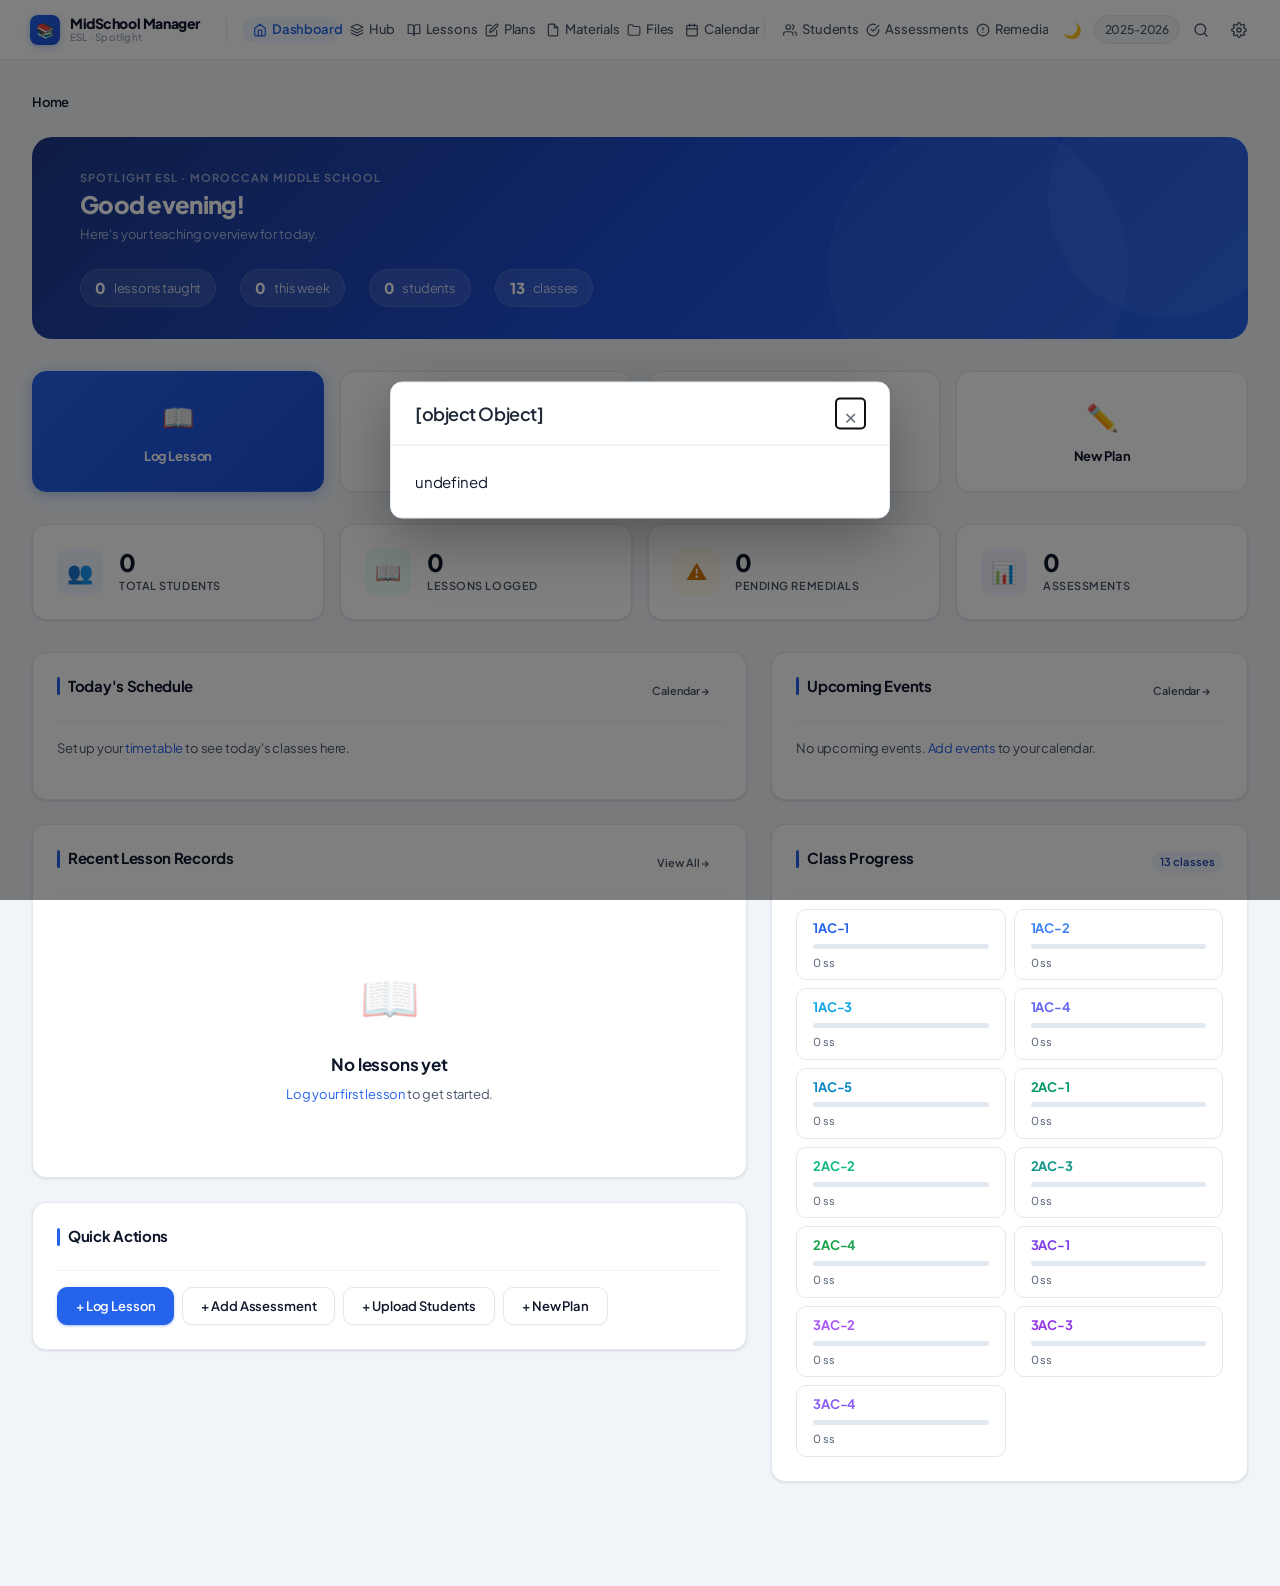
==== commit 50ce40c3: "feat: add Lesson Files page – upload, present, preview, print HTML files - New files.html page with " ====
--- a/index.html
+++ b/index.html
@@ -366,6 +366,10 @@
           <svg class="topnav__link-icon" viewBox="0 0 24 24"><path d="M14 2H6a2 2 0 0 0-2 2v16a2 2 0 0 0 2 2h12a2 2 0 0 0 2-2V8z"/><polyline points="14 2 14 8 20 8"/></svg>
           Materials
         </a>
+        <a href="files.html"        class="topnav__link" data-nav="files.html">
+          <svg class="topnav__link-icon" viewBox="0 0 24 24"><path d="M22 19a2 2 0 0 1-2 2H4a2 2 0 0 1-2-2V5a2 2 0 0 1 2-2h5l2 3h9a2 2 0 0 1 2 2z"/></svg>
+          Files
+        </a>
         <a href="calendar.html"     class="topnav__link" data-nav="calendar.html">
           <svg class="topnav__link-icon" viewBox="0 0 24 24"><rect x="3" y="4" width="18" height="18" rx="2" ry="2"/><line x1="16" y1="2" x2="16" y2="6"/><line x1="8" y1="2" x2="8" y2="6"/><line x1="3" y1="10" x2="21" y2="10"/></svg>
           Calendar
@@ -434,6 +438,10 @@
     <a href="materials.html"    class="mobile-menu__link" data-nav="materials.html">
       <span class="mobile-menu__icon"><svg viewBox="0 0 24 24"><path d="M14 2H6a2 2 0 0 0-2 2v16a2 2 0 0 0 2 2h12a2 2 0 0 0 2-2V8z"/><polyline points="14 2 14 8 20 8"/></svg></span>
       Materials
+    </a>
+    <a href="files.html"        class="mobile-menu__link" data-nav="files.html">
+      <span class="mobile-menu__icon"><svg viewBox="0 0 24 24"><path d="M22 19a2 2 0 0 1-2 2H4a2 2 0 0 1-2-2V5a2 2 0 0 1 2-2h5l2 3h9a2 2 0 0 1 2 2z"/></svg></span>
+      Lesson Files
     </a>
     <a href="calendar.html"     class="mobile-menu__link" data-nav="calendar.html">
       <span class="mobile-menu__icon"><svg viewBox="0 0 24 24"><rect x="3" y="4" width="18" height="18" rx="2" ry="2"/><line x1="16" y1="2" x2="16" y2="6"/><line x1="8" y1="2" x2="8" y2="6"/><line x1="3" y1="10" x2="21" y2="10"/></svg></span>
--- a/css/main.css
+++ b/css/main.css
@@ -1774,3 +1774,224 @@
 .msm-toast--error   { border-left: 3px solid var(--danger); }
 .msm-toast--warning { border-left: 3px solid var(--warning); }
 .msm-toast--info    { border-left: 3px solid var(--primary); }
+
+/* ==========================================================================
+   LESSON FILES PAGE  (files.html)
+   ========================================================================== */
+
+/* ── Class tabs ── */
+.lf-class-tabs {
+  display: flex;
+  flex-wrap: wrap;
+  gap: 6px;
+  margin-bottom: 20px;
+}
+.lf-tab {
+  padding: 5px 13px;
+  border-radius: 999px;
+  border: 1.5px solid var(--border);
+  background: var(--card);
+  font-size: 12px;
+  font-weight: 600;
+  color: var(--text-secondary);
+  cursor: pointer;
+  transition: all .15s;
+  white-space: nowrap;
+}
+.lf-tab:hover          { border-color: var(--primary-200); color: var(--primary); }
+.lf-tab--active        { background: var(--primary); border-color: var(--primary); color: #fff; }
+.lf-tab--group         { border-style: dashed; }
+
+/* ── File grid ── */
+.lf-grid {
+  display: grid;
+  grid-template-columns: repeat(auto-fill, minmax(320px, 1fr));
+  gap: 16px;
+}
+
+/* ── File card ── */
+.lf-card {
+  background: var(--card);
+  border: 1px solid var(--border);
+  border-radius: var(--radius-lg);
+  padding: 16px;
+  display: flex;
+  gap: 14px;
+  align-items: flex-start;
+  transition: box-shadow .15s;
+}
+.lf-card:hover { box-shadow: var(--shadow-md); }
+
+.lf-card__icon {
+  font-size: 32px;
+  line-height: 1;
+  flex-shrink: 0;
+  margin-top: 2px;
+}
+.lf-card__body  { flex: 1; min-width: 0; }
+.lf-card__title {
+  font-weight: 700;
+  font-size: 14px;
+  color: var(--text);
+  margin-bottom: 4px;
+  white-space: nowrap;
+  overflow: hidden;
+  text-overflow: ellipsis;
+}
+.lf-card__meta {
+  display: flex;
+  gap: 10px;
+  flex-wrap: wrap;
+  font-size: 11px;
+  color: var(--text-secondary);
+  margin-bottom: 6px;
+}
+.lf-card__filename { font-family: monospace; }
+.lf-card__classes  { display: flex; flex-wrap: wrap; gap: 4px; margin-bottom: 6px; }
+.lf-card__desc     { font-size: 12px; color: var(--text-secondary); margin-top: 4px; }
+.lf-card__actions  {
+  display: flex;
+  flex-direction: column;
+  gap: 5px;
+  flex-shrink: 0;
+}
+
+.lf-class-badge {
+  display: inline-block;
+  padding: 1px 7px;
+  border-radius: 999px;
+  font-size: 10px;
+  font-weight: 700;
+  color: #fff;
+}
+
+/* ── Drop zone ── */
+.lf-drop-zone {
+  border: 2px dashed var(--border);
+  border-radius: var(--radius-lg);
+  padding: 32px 24px;
+  text-align: center;
+  cursor: pointer;
+  transition: border-color .15s, background .15s;
+}
+.lf-drop-zone--over,
+.lf-drop-zone:hover {
+  border-color: var(--primary);
+  background: var(--primary-50);
+}
+.lf-drop-zone__icon { font-size: 40px; margin-bottom: 8px; }
+.lf-drop-zone__text { font-size: 14px; font-weight: 600; color: var(--text); margin-bottom: 10px; }
+.lf-drop-zone__hint { font-size: 11px; color: var(--text-secondary); margin-top: 8px; }
+
+/* ── Class checkboxes in upload / edit forms ── */
+.lf-class-checkboxes {
+  display: flex;
+  flex-wrap: wrap;
+  gap: 8px;
+  padding: 8px 0;
+}
+.lf-checkbox-label {
+  display: flex;
+  align-items: center;
+  gap: 5px;
+  font-size: 12px;
+  font-weight: 600;
+  cursor: pointer;
+  padding: 4px 8px;
+  border: 1px solid var(--border);
+  border-radius: var(--radius-md);
+  transition: background .1s;
+}
+.lf-checkbox-label:hover { background: var(--bg-secondary); }
+.lf-checkbox-label input[type=checkbox] { width: 14px; height: 14px; cursor: pointer; }
+.lf-class-dot {
+  width: 8px;
+  height: 8px;
+  border-radius: 50%;
+  flex-shrink: 0;
+}
+
+/* ── Preview / edit modal ── */
+.lf-preview-modal {
+  width: 96vw;
+  max-width: 1200px;
+  height: 90vh;
+  display: flex;
+  flex-direction: column;
+}
+.lf-preview-body {
+  flex: 1;
+  overflow: hidden;
+  padding: 0 !important;
+  display: flex;
+  flex-direction: column;
+}
+.lf-preview-iframe {
+  flex: 1;
+  width: 100%;
+  border: none;
+  background: #fff;
+}
+.lf-editor-panel {
+  flex: 1;
+  display: flex;
+  flex-direction: column;
+  overflow: hidden;
+}
+.lf-html-editor {
+  flex: 1;
+  width: 100%;
+  font-family: 'Consolas', 'Monaco', monospace;
+  font-size: 12px;
+  line-height: 1.5;
+  padding: 12px;
+  border: none;
+  border-bottom: 1px solid var(--border);
+  background: #1e1e1e;
+  color: #d4d4d4;
+  resize: none;
+  tab-size: 2;
+}
+.lf-html-editor:focus { outline: none; }
+
+/* ── Attached-files section inside lesson modals ── */
+.lf-attached {
+  margin-top: 16px;
+  padding-top: 14px;
+  border-top: 1px solid var(--border-light);
+}
+.lf-attached__label {
+  font-size: 11px;
+  font-weight: 700;
+  text-transform: uppercase;
+  letter-spacing: .05em;
+  color: var(--text-secondary);
+  margin-bottom: 8px;
+}
+.lf-attached__list { display: flex; flex-direction: column; gap: 6px; }
+.lf-attached__item {
+  display: flex;
+  align-items: center;
+  gap: 10px;
+  padding: 7px 10px;
+  border: 1px solid var(--border);
+  border-radius: var(--radius-md);
+  background: var(--bg-secondary);
+  font-size: 13px;
+}
+.lf-attached__item-title { flex: 1; font-weight: 600; }
+.lf-attached__item-actions { display: flex; gap: 6px; }
+
+/* ── Responsive ── */
+@media (max-width: 600px) {
+  .lf-grid { grid-template-columns: 1fr; }
+  .lf-card { flex-direction: column; }
+  .lf-card__actions { flex-direction: row; flex-wrap: wrap; }
+  .lf-preview-modal { width: 100vw; height: 100vh; border-radius: 0; }
+}
+
+/* ── Dark mode ── */
+[data-theme="dark"] .lf-card { background: var(--card); }
+[data-theme="dark"] .lf-html-editor { background: #1e1e1e; color: #d4d4d4; }
+[data-theme="dark"] .lf-drop-zone { border-color: var(--border); }
+[data-theme="dark"] .lf-preview-iframe { background: #fff; }
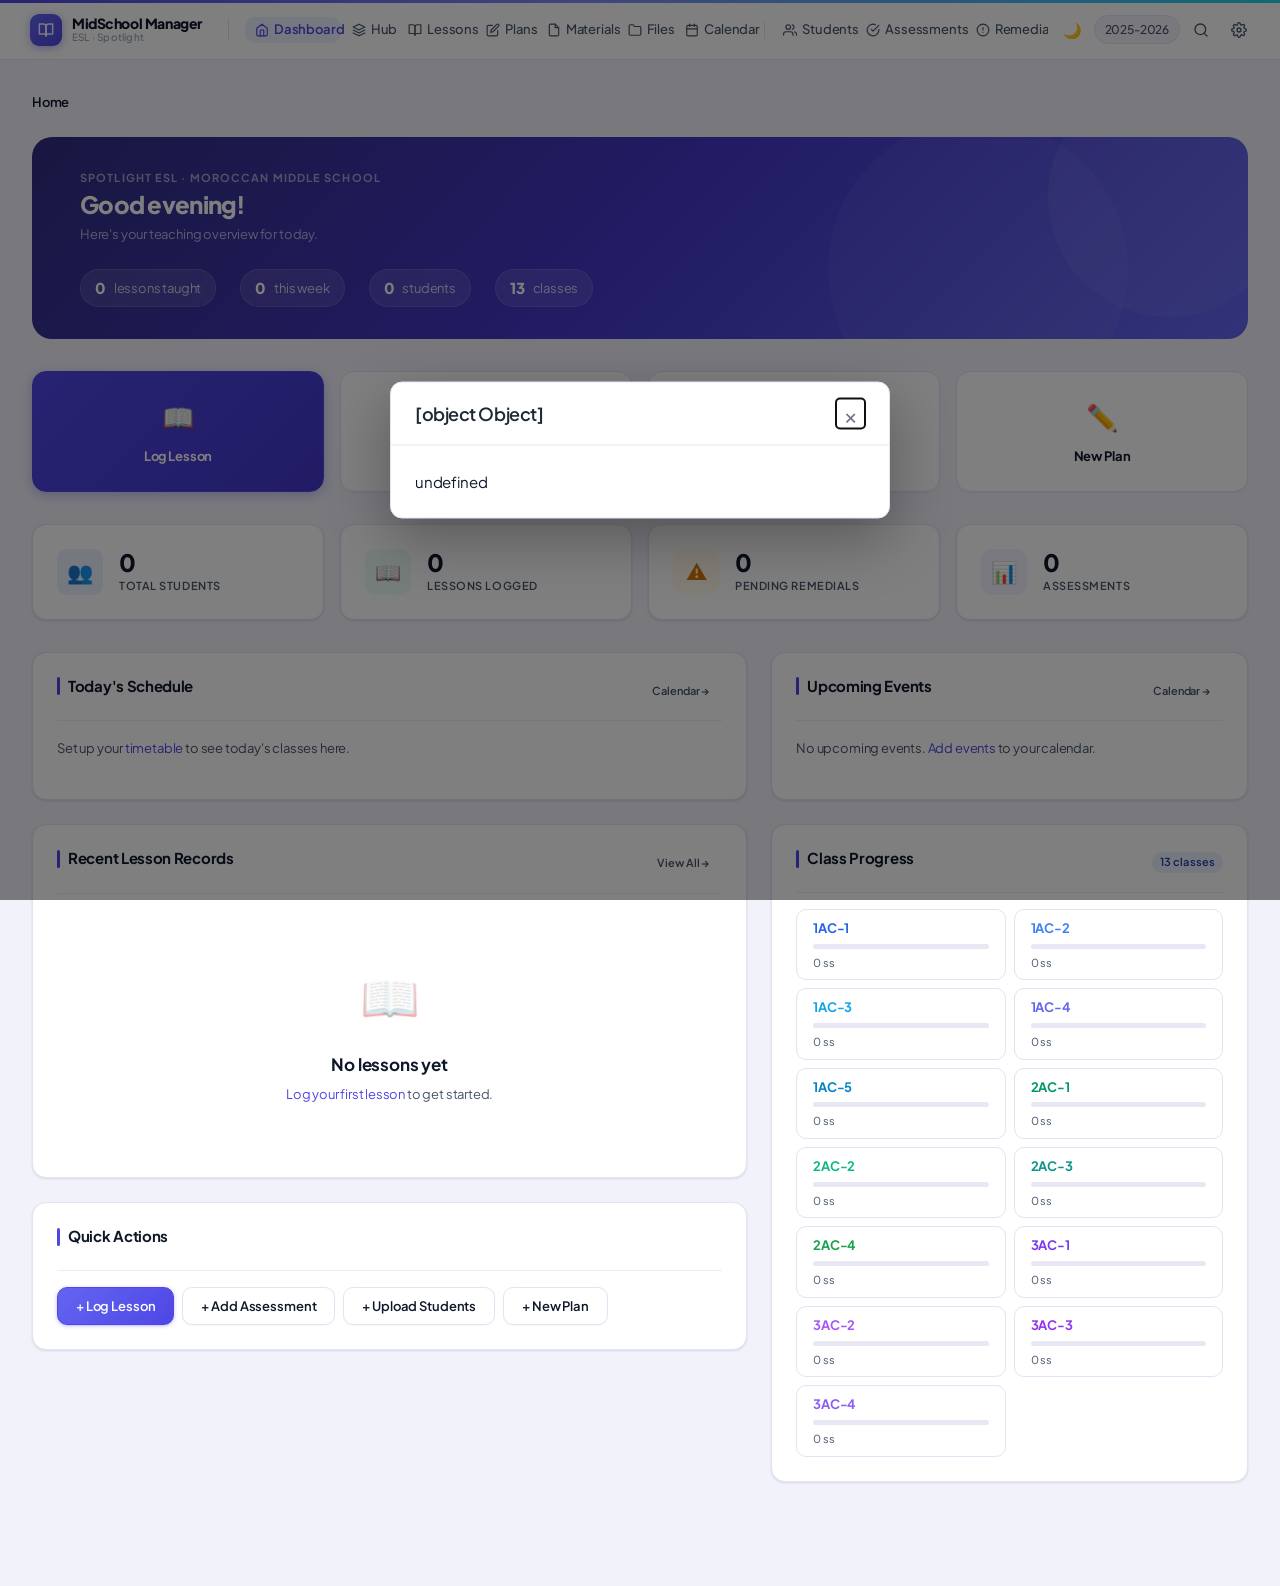
==== commit 3816cc7e: "design: refresh palette to indigo, SVG brand icon, topnav accent strip Color system: - Primary: Roya" ====
--- a/index.html
+++ b/index.html
@@ -4,7 +4,7 @@
   <meta charset="UTF-8">
   <meta name="viewport" content="width=device-width, initial-scale=1.0">
   <title>MidSchool Manager · Dashboard</title>
-  <meta name="theme-color" content="#2563EB">
+  <meta name="theme-color" content="#4F46E5">
   <link rel="manifest" href="manifest.json">
   <link rel="apple-touch-icon" href="icons/icon-192.svg">
   <link rel="stylesheet" href="css/main.css">
@@ -14,7 +14,7 @@
     /* Welcome Hero */
     .welcome-hero {
       position: relative;
-      background: linear-gradient(135deg, #1E3A8A 0%, #1D4ED8 55%, #2563EB 100%);
+      background: linear-gradient(135deg, #312E81 0%, #4338CA 50%, #6366F1 100%);
       border-radius: var(--radius-xl);
       padding: var(--space-xl) var(--space-2xl);
       margin-bottom: var(--space-xl);
@@ -334,7 +334,7 @@
 
     <!-- Brand -->
     <a href="index.html" class="topnav__brand" aria-label="MidSchool Manager home">
-      <div class="topnav__brand-icon">📚</div>
+      <div class="topnav__brand-icon"><svg viewBox="0 0 24 24" fill="none" stroke="rgba(255,255,255,0.92)" stroke-width="2.2" stroke-linecap="round" stroke-linejoin="round" width="16" height="16"><path d="M2 3h6a4 4 0 0 1 4 4v14a3 3 0 0 0-3-3H2z"/><path d="M22 3h-6a4 4 0 0 0-4 4v14a3 3 0 0 1 3-3h7z"/></svg></div>
       <div class="topnav__brand-text">
         <span class="topnav__brand-name">MidSchool Manager</span>
         <span class="topnav__brand-sub">ESL · Spotlight</span>
@@ -507,7 +507,7 @@
 
     <!-- ── Key Metrics ── -->
     <div class="stats-grid stats-grid--scroll" id="statsGrid">
-      <div class="stat-card" onclick="location.href='students.html'" style="--card-accent:#2563EB">
+      <div class="stat-card" onclick="location.href='students.html'" style="--card-accent:#4F46E5">
         <div class="stat-card__icon" style="background:var(--primary-light);color:var(--primary);">👥</div>
         <div>
           <div class="stat-card__value" id="statStudents">0</div>
--- a/css/main.css
+++ b/css/main.css
@@ -16,13 +16,14 @@
    1. DESIGN TOKENS
    ============================================================ */
 :root {
-  /* ── Brand · Royal Blue ── */
-  --primary:       #2563EB;
-  --primary-dark:  #1E3A8A;
-  --primary-light: #EFF6FF;
-  --primary-hover: #1D4ED8;
-  --primary-50:    #EFF6FF;
-  --primary-100:   #DBEAFE;
+  /* ── Brand · Indigo ── */
+  --primary:       #4F46E5;
+  --primary-dark:  #312E81;
+  --primary-light: #EEF2FF;
+  --primary-hover: #4338CA;
+  --primary-50:    #EEF2FF;
+  --primary-100:   #E0E7FF;
+  --primary-200:   #C7D2FE;
 
   /* ── Accent · Warm Amber (used sparingly) ── */
   --accent:        #F59E0B;
@@ -42,9 +43,9 @@
   --teal-light:    #F0FDFA;
 
   /* ── Surfaces ── */
-  --bg:            #F1F5F9;
-  --bg-secondary:  #E2E8F0;
-  --bg-tertiary:   #CBD5E1;
+  --bg:            #F2F2FB;
+  --bg-secondary:  #E8E8F4;
+  --bg-tertiary:   #D6D6ED;
   --card:          #FFFFFF;
 
   /* ── Text ── */
@@ -54,8 +55,8 @@
   --text-inverse:  #FFFFFF;
 
   /* ── Borders ── */
-  --border:        #E2E8F0;
-  --border-light:  #F1F5F9;
+  --border:        #E3E3F3;
+  --border-light:  #EDEDF9;
   --border-focus:  var(--primary);
 
   /* ── Shadows ── */
@@ -65,10 +66,10 @@
   --shadow-lg:   0 12px 20px -4px rgba(15,23,42,0.12), 0 4px 8px -4px rgba(15,23,42,0.06);
   --shadow-xl:   0 24px 32px -6px rgba(15,23,42,0.14), 0 8px 12px -6px rgba(15,23,42,0.08);
   --shadow-inner: inset 0 2px 4px rgba(15,23,42,0.06);
-  --shadow-focus: 0 0 0 3px rgba(37,99,235,0.18);
+  --shadow-focus: 0 0 0 3px rgba(79,70,229,0.20);
 
   /* ── Class colours (grade families) ── */
-  --class-1:  #2563EB;  /* 1AC-1 */
+  --class-1:  #4F46E5;  /* 1AC-1 */
   --class-2:  #3B82F6;  /* 1AC-2 */
   --class-3:  #0EA5E9;  /* 1AC-3 */
   --class-4:  #6366F1;  /* 1AC-4 */
@@ -172,6 +173,15 @@
 
 table { border-collapse: collapse; width: 100%; }
 
+/* ── Custom scrollbar ── */
+::-webkit-scrollbar { width: 7px; height: 7px; }
+::-webkit-scrollbar-track { background: transparent; }
+::-webkit-scrollbar-thumb { background: var(--border); border-radius: 999px; }
+::-webkit-scrollbar-thumb:hover { background: var(--primary-200); }
+
+/* ── Text selection ── */
+::selection { background: #C7D2FE; color: var(--primary-dark); }
+
 
 /* ============================================================
    3. TYPOGRAPHY
@@ -214,12 +224,21 @@
   position: fixed;
   top: 0; left: 0; right: 0;
   height: var(--topnav-height);
-  background: rgba(255,255,255,0.97);
-  backdrop-filter: blur(20px) saturate(180%);
-  -webkit-backdrop-filter: blur(20px) saturate(180%);
+  background: rgba(255,255,255,0.96);
+  backdrop-filter: blur(24px) saturate(200%);
+  -webkit-backdrop-filter: blur(24px) saturate(200%);
   border-bottom: 1px solid var(--border);
   z-index: 100;
   transition: background var(--transition-fast);
+}
+/* Gradient accent strip along the top */
+.topnav::before {
+  content: '';
+  position: absolute;
+  top: 0; left: 0; right: 0;
+  height: 3px;
+  background: linear-gradient(90deg, #4F46E5 0%, #818CF8 45%, #22D3EE 100%);
+  z-index: 1;
 }
 
 .topnav__inner {
@@ -247,13 +266,13 @@
 .topnav__brand:hover { background: var(--bg-secondary); text-decoration: none; }
 
 .topnav__brand-icon {
-  width: 30px; height: 30px;
-  background: linear-gradient(135deg, #2563EB, #1D4ED8);
-  border-radius: 8px;
+  width: 32px; height: 32px;
+  background: linear-gradient(135deg, #6366F1, #4F46E5);
+  border-radius: 9px;
   display: flex; align-items: center; justify-content: center;
   font-size: 15px;
   flex-shrink: 0;
-  box-shadow: 0 2px 6px rgba(37,99,235,0.35);
+  box-shadow: 0 2px 8px rgba(79,70,229,0.40);
 }
 
 .topnav__brand-text { line-height: 1.1; }
@@ -564,10 +583,11 @@
   border-radius: var(--radius-lg);
   box-shadow: var(--shadow-sm);
   padding: var(--space-lg);
-  transition: box-shadow var(--transition-fast);
+  transition: box-shadow var(--transition-fast), transform var(--transition-fast), border-color var(--transition-fast);
 }
 .card--flat { box-shadow: none; border-color: var(--border-light); }
 .card--elevated { box-shadow: var(--shadow-md); }
+.card--lift:hover { transform: translateY(-2px); box-shadow: var(--shadow-lg); border-color: var(--primary-200); }
 
 .card__header {
   display: flex;
@@ -623,15 +643,15 @@
 .btn:active { transform: scale(0.97); }
 
 .btn-primary {
-  background: var(--primary);
+  background: linear-gradient(135deg, #6366F1 0%, #4F46E5 100%);
   color: #fff;
-  border-color: var(--primary);
-  box-shadow: 0 1px 3px rgba(37,99,235,0.35), 0 1px 1px rgba(37,99,235,0.1);
+  border-color: #4F46E5;
+  box-shadow: 0 1px 4px rgba(79,70,229,0.30), 0 1px 1px rgba(79,70,229,0.12);
 }
 .btn-primary:hover {
-  background: var(--primary-hover);
-  border-color: var(--primary-hover);
-  box-shadow: 0 3px 8px rgba(37,99,235,0.4);
+  background: linear-gradient(135deg, #5558E8 0%, #4338CA 100%);
+  border-color: #4338CA;
+  box-shadow: 0 4px 12px rgba(79,70,229,0.40);
   text-decoration: none;
   color: #fff;
 }
@@ -1386,13 +1406,13 @@
     border-radius: 50%;
     background: var(--primary); color: white;
     align-items: center; justify-content: center;
-    box-shadow: 0 4px 16px rgba(37,99,235,0.45);
+    box-shadow: 0 4px 16px rgba(79,70,229,0.45);
     z-index: 119;
     transition: transform var(--transition-fast), box-shadow var(--transition-fast);
     cursor: pointer;
   }
   .fab:active { transform: scale(0.92); }
-  .fab:hover  { box-shadow: 0 6px 20px rgba(37,99,235,0.55); }
+  .fab:hover  { box-shadow: 0 6px 20px rgba(79,70,229,0.55); }
 }
 
 
@@ -1436,12 +1456,12 @@
   background: linear-gradient(135deg, var(--primary) 0%, var(--primary-hover) 100%);
   color: white;
   border-color: var(--primary);
-  box-shadow: 0 3px 12px rgba(37,99,235,0.3);
+  box-shadow: 0 3px 12px rgba(79,70,229,0.3);
 }
 .action-card--primary:hover {
-  background: linear-gradient(135deg, var(--primary-hover) 0%, #1E3A8A 100%);
+  background: linear-gradient(135deg, var(--primary-hover) 0%, #312E81 100%);
   color: white;
-  box-shadow: 0 6px 18px rgba(37,99,235,0.4);
+  box-shadow: 0 6px 18px rgba(79,70,229,0.4);
 }
 .action-card__icon { font-size: 26px; }
 .action-card__label { font-size: var(--text-sm); font-weight: 700; letter-spacing: -0.01em; }
@@ -1492,12 +1512,13 @@
    22. DARK MODE
    ============================================================ */
 [data-theme="dark"] {
-  --primary:       #60A5FA;
-  --primary-dark:  #1E3A8A;
-  --primary-light: #1E3A8A;
-  --primary-hover: #93C5FD;
-  --primary-50:    #172554;
-  --primary-100:   #1E3A8A;
+  --primary:       #818CF8;
+  --primary-dark:  #312E81;
+  --primary-light: #1E1B4B;
+  --primary-hover: #A5B4FC;
+  --primary-50:    #1E1B4B;
+  --primary-100:   #312E81;
+  --primary-200:   #4338CA;
 
   --accent:        #FBBF24;
   --accent-light:  #78350F;
@@ -1513,18 +1534,18 @@
   --teal:          #2DD4BF;
   --teal-light:    #134E4A;
 
-  --bg:            #0F172A;
-  --bg-secondary:  #1E293B;
-  --bg-tertiary:   #334155;
-  --card:          #1E293B;
-
-  --text:          #F1F5F9;
-  --text-secondary:#94A3B8;
-  --text-tertiary: #64748B;
-  --text-inverse:  #0F172A;
-
-  --border:        #334155;
-  --border-light:  #1E293B;
+  --bg:            #0D0D1F;
+  --bg-secondary:  #161630;
+  --bg-tertiary:   #252548;
+  --card:          #16162C;
+
+  --text:          #EEEEFF;
+  --text-secondary:#9898C0;
+  --text-tertiary: #5E5E88;
+  --text-inverse:  #0D0D1F;
+
+  --border:        #2A2A4E;
+  --border-light:  #1C1C38;
   --border-focus:  var(--primary);
 
   --shadow-xs:   0 1px 2px rgba(0,0,0,0.35);
@@ -1532,44 +1553,44 @@
   --shadow-md:   0 4px 8px -2px rgba(0,0,0,0.5), 0 2px 4px -2px rgba(0,0,0,0.35);
   --shadow-lg:   0 12px 20px -4px rgba(0,0,0,0.5), 0 4px 8px -4px rgba(0,0,0,0.35);
   --shadow-xl:   0 24px 32px -6px rgba(0,0,0,0.6), 0 8px 12px -6px rgba(0,0,0,0.4);
-  --shadow-focus: 0 0 0 3px rgba(96,165,250,0.25);
+  --shadow-focus: 0 0 0 3px rgba(129,140,248,0.28);
 }
 
 [data-theme="dark"] .topnav {
-  background: rgba(15,23,42,0.97);
+  background: rgba(13,13,31,0.97);
 }
 [data-theme="dark"] .mobile-menu {
-  background: #1E293B;
-  border-bottom-color: #334155;
-}
-[data-theme="dark"] .mobile-menu-backdrop { background: rgba(0,0,0,0.6); }
-[data-theme="dark"] .topnav__brand-name { color: #F1F5F9; }
-[data-theme="dark"] .topnav__teacher-info { background: #1E293B; border-color: #334155; }
+  background: #16162C;
+  border-bottom-color: #2A2A4E;
+}
+[data-theme="dark"] .mobile-menu-backdrop { background: rgba(0,0,0,0.65); }
+[data-theme="dark"] .topnav__brand-name { color: #EEEEFF; }
+[data-theme="dark"] .topnav__teacher-info { background: #161630; border-color: #2A2A4E; }
 [data-theme="dark"] .welcome-banner {
-  background: linear-gradient(135deg, #1E3A8A 0%, #172554 100%);
+  background: linear-gradient(135deg, #312E81 0%, #1E1B4B 100%);
 }
 [data-theme="dark"] .modal {
-  background: #1E293B;
-  box-shadow: 0 24px 64px rgba(0,0,0,0.7);
-}
-[data-theme="dark"] .modal-header { border-bottom-color: #334155; }
-[data-theme="dark"] .modal-header h2 { color: #F1F5F9; }
-[data-theme="dark"] .modal-footer { border-top-color: #334155; }
-[data-theme="dark"] .msm-toast { background: #1E293B; box-shadow: 0 4px 16px rgba(0,0,0,0.5); }
-[data-theme="dark"] .msm-toast-message { color: #CBD5E1; }
-[data-theme="dark"] .cal-grid__day--other { background: #0F172A; }
-[data-theme="dark"] .cal-grid__day--today { background: #172554; }
+  background: #16162C;
+  box-shadow: 0 24px 64px rgba(0,0,0,0.75);
+}
+[data-theme="dark"] .modal-header { border-bottom-color: #2A2A4E; }
+[data-theme="dark"] .modal-header h2 { color: #EEEEFF; }
+[data-theme="dark"] .modal-footer { border-top-color: #2A2A4E; }
+[data-theme="dark"] .msm-toast { background: #16162C; box-shadow: 0 4px 16px rgba(0,0,0,0.55); }
+[data-theme="dark"] .msm-toast-message { color: #C4C4E0; }
+[data-theme="dark"] .cal-grid__day--other { background: #0D0D1F; }
+[data-theme="dark"] .cal-grid__day--today { background: #1E1B4B; }
 [data-theme="dark"] .cal-grid__day--holiday { background: #7F1D1D; }
-[data-theme="dark"] .bottom-nav { background: rgba(30,41,59,0.96); border-top-color: #334155; }
-[data-theme="dark"] .bottom-sheet { background: #1E293B; }
-[data-theme="dark"] .sidepanel { background: #1E293B; border-left-color: #334155; }
-[data-theme="dark"] .cmd-palette { background: #1E293B; border-color: #334155; }
-[data-theme="dark"] .action-card { background: #1E293B; border-color: #334155; }
+[data-theme="dark"] .bottom-nav { background: rgba(22,22,44,0.97); border-top-color: #2A2A4E; }
+[data-theme="dark"] .bottom-sheet { background: #16162C; }
+[data-theme="dark"] .sidepanel { background: #16162C; border-left-color: #2A2A4E; }
+[data-theme="dark"] .cmd-palette { background: #16162C; border-color: #2A2A4E; }
+[data-theme="dark"] .action-card { background: #16162C; border-color: #2A2A4E; }
 [data-theme="dark"] .action-card--primary {
-  background: linear-gradient(135deg, #1D4ED8 0%, #1E3A8A 100%);
-  border-color: #1D4ED8;
-}
-[data-theme="dark"] .stat-card { background: #1E293B; border-color: #334155; }
+  background: linear-gradient(135deg, #4F46E5 0%, #312E81 100%);
+  border-color: #4F46E5;
+}
+[data-theme="dark"] .stat-card { background: #16162C; border-color: #2A2A4E; }
 
 
 /* ============================================================
@@ -1587,16 +1608,16 @@
   text-align: center;
   margin-bottom: 16px;
   padding-bottom: 12px;
-  border-bottom: 2px solid #1E3A8A;
-}
-.grade-sheet-preview__school { font-size: 18px; font-weight: 700; color: #1E3A8A; margin-bottom: 2px; }
+  border-bottom: 2px solid #312E81;
+}
+.grade-sheet-preview__school { font-size: 18px; font-weight: 700; color: #312E81; margin-bottom: 2px; }
 .grade-sheet-preview__info   { font-size: 12px; color: #6B7280; }
 .grade-sheet-preview table   { width: 100%; border-collapse: collapse; font-size: 12px; }
 .grade-sheet-preview th,
 .grade-sheet-preview td       { border: 1px solid #9CA3AF; padding: 6px 8px; text-align: center; }
-.grade-sheet-preview th       { background: #EFF6FF; font-weight: 700; font-size: 11px; text-transform: uppercase; }
+.grade-sheet-preview th       { background: #EEF2FF; font-weight: 700; font-size: 11px; text-transform: uppercase; }
 .grade-sheet-preview td.name-cell { text-align: left; font-weight: 500; }
-.grade-sheet-preview .avg-col { background: #EFF6FF; font-weight: 700; }
+.grade-sheet-preview .avg-col { background: #EEF2FF; font-weight: 700; }
 .grade-sheet-preview .pass    { color: #059669; }
 .grade-sheet-preview .fail    { color: #DC2626; font-weight: 700; }
 .grade-sheet-preview tfoot td { background: #F1F5F9; font-weight: 700; }
@@ -1614,10 +1635,10 @@
   }
   body.print-grade-sheet .grade-sheet-preview tr { page-break-inside: avoid; }
   body.print-grade-sheet .grade-sheet-preview th {
-    background: #EFF6FF !important; -webkit-print-color-adjust: exact; print-color-adjust: exact;
+    background: #EEF2FF !important; -webkit-print-color-adjust: exact; print-color-adjust: exact;
   }
   body.print-grade-sheet .grade-sheet-preview .avg-col {
-    background: #EFF6FF !important; -webkit-print-color-adjust: exact; print-color-adjust: exact;
+    background: #EEF2FF !important; -webkit-print-color-adjust: exact; print-color-adjust: exact;
   }
   body.print-grade-sheet .grade-sheet-preview .pass {
     color: #059669 !important; -webkit-print-color-adjust: exact; print-color-adjust: exact;
@@ -1635,29 +1656,29 @@
 /* ============================================================
    24. TEACHING HUB / PAGE-SPECIFIC DARK MODE OVERRIDES
    ============================================================ */
-[data-theme="dark"] .paste-zone textarea { background: #1E293B; border-color: #334155; color: #F1F5F9; }
-[data-theme="dark"] .class-pill         { background: #1E293B; border-color: #334155; }
-[data-theme="dark"] .generate-bar       { background: #172554; border-color: #1E3A8A; }
-[data-theme="dark"] .generate-bar label { color: #93C5FD; }
-[data-theme="dark"] .logbook-table th   { background: #1E293B; }
-[data-theme="dark"] .logbook-table td   { border-color: #334155; }
-[data-theme="dark"] .week-class-card    { background: #1E293B; border-color: #334155; }
-[data-theme="dark"] .week-lesson-row    { border-color: #334155; }
-[data-theme="dark"] .week-add-btn:hover { background: #334155; }
-[data-theme="dark"] .info-box           { background: #172554; border-color: #1E3A8A; color: #93C5FD; }
-
-[data-theme="dark"] .quick-add-bar              { background: #172554; border-color: #1E3A8A; }
+[data-theme="dark"] .paste-zone textarea { background: #161630; border-color: #2A2A4E; color: #EEEEFF; }
+[data-theme="dark"] .class-pill         { background: #161630; border-color: #2A2A4E; }
+[data-theme="dark"] .generate-bar       { background: #1E1B4B; border-color: #312E81; }
+[data-theme="dark"] .generate-bar label { color: #A5B4FC; }
+[data-theme="dark"] .logbook-table th   { background: #161630; }
+[data-theme="dark"] .logbook-table td   { border-color: #2A2A4E; }
+[data-theme="dark"] .week-class-card    { background: #161630; border-color: #2A2A4E; }
+[data-theme="dark"] .week-lesson-row    { border-color: #2A2A4E; }
+[data-theme="dark"] .week-add-btn:hover { background: #252548; }
+[data-theme="dark"] .info-box           { background: #1E1B4B; border-color: #312E81; color: #A5B4FC; }
+
+[data-theme="dark"] .quick-add-bar              { background: #1E1B4B; border-color: #312E81; }
 [data-theme="dark"] .quick-add-bar input,
-[data-theme="dark"] .quick-add-bar select       { background: #1E293B; border-color: #334155; color: #F1F5F9; }
-
-[data-theme="dark"] .lessons-tbl th             { background: #1E293B; }
-[data-theme="dark"] .lessons-tbl td             { border-color: #334155; }
-[data-theme="dark"] .lessons-tbl tr:hover td    { background: #0F172A; }
-[data-theme="dark"] .lessons-view-tab           { background: #1E293B; border-color: #334155; color: #94A3B8; }
-[data-theme="dark"] .lessons-view-tab.active    { background: #2563EB; color: #fff; }
-
-[data-theme="dark"] .bulk-toolbar               { background: #172554; }
-[data-theme="dark"] .class-group__body          { border-color: #334155; }
+[data-theme="dark"] .quick-add-bar select       { background: #161630; border-color: #2A2A4E; color: #EEEEFF; }
+
+[data-theme="dark"] .lessons-tbl th             { background: #161630; }
+[data-theme="dark"] .lessons-tbl td             { border-color: #2A2A4E; }
+[data-theme="dark"] .lessons-tbl tr:hover td    { background: #0D0D1F; }
+[data-theme="dark"] .lessons-view-tab           { background: #161630; border-color: #2A2A4E; color: #9898C0; }
+[data-theme="dark"] .lessons-view-tab.active    { background: #4F46E5; color: #fff; }
+
+[data-theme="dark"] .bulk-toolbar               { background: #1E1B4B; }
+[data-theme="dark"] .class-group__body          { border-color: #2A2A4E; }
 
 
 /* ============================================================
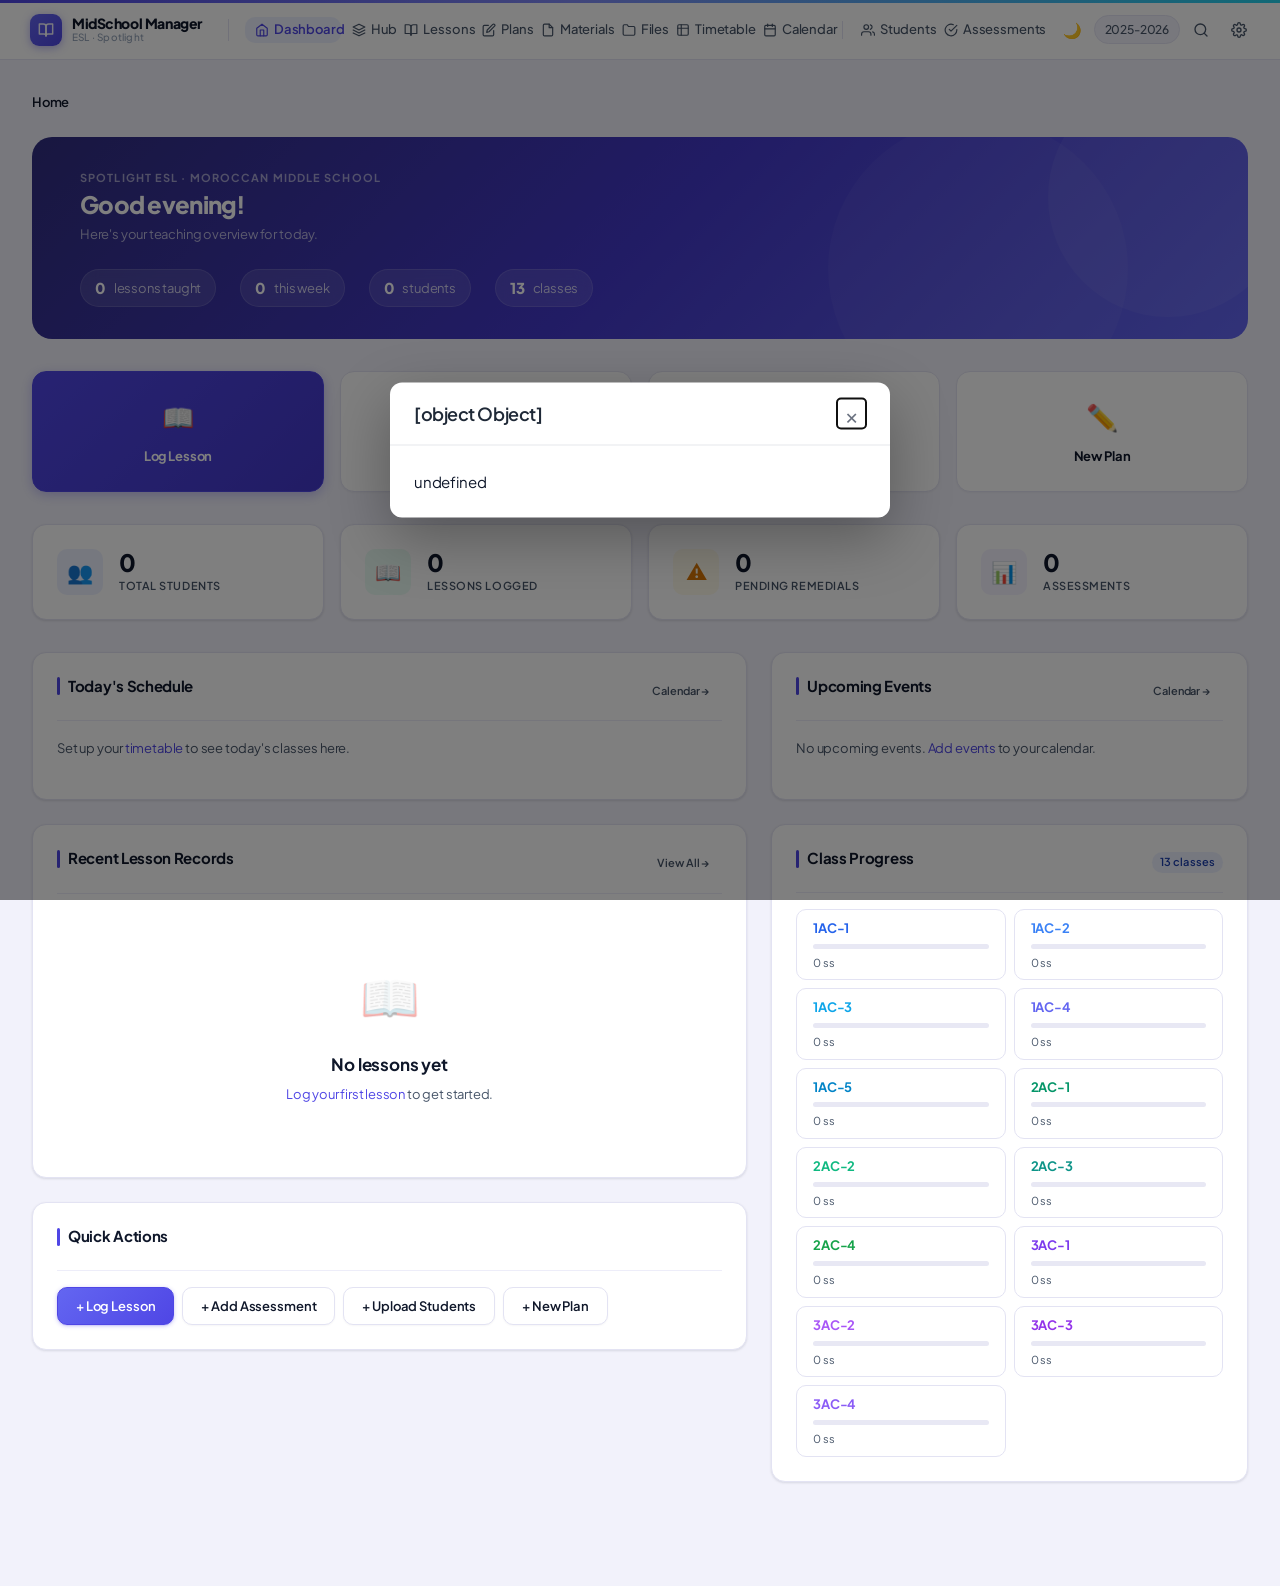
==== commit 7d2127fa: "fix+feat: fix upload modal, click-blocking backdrop, file actions; add Timetable page Bug fixes: - A" ====
--- a/index.html
+++ b/index.html
@@ -370,6 +370,10 @@
           <svg class="topnav__link-icon" viewBox="0 0 24 24"><path d="M22 19a2 2 0 0 1-2 2H4a2 2 0 0 1-2-2V5a2 2 0 0 1 2-2h5l2 3h9a2 2 0 0 1 2 2z"/></svg>
           Files
         </a>
+        <a href="timetable.html"    class="topnav__link" data-nav="timetable.html">
+          <svg class="topnav__link-icon" viewBox="0 0 24 24"><rect x="3" y="3" width="18" height="18" rx="2"/><path d="M3 9h18M9 3v18"/></svg>
+          Timetable
+        </a>
         <a href="calendar.html"     class="topnav__link" data-nav="calendar.html">
           <svg class="topnav__link-icon" viewBox="0 0 24 24"><rect x="3" y="4" width="18" height="18" rx="2" ry="2"/><line x1="16" y1="2" x2="16" y2="6"/><line x1="8" y1="2" x2="8" y2="6"/><line x1="3" y1="10" x2="21" y2="10"/></svg>
           Calendar
@@ -442,6 +446,10 @@
     <a href="files.html"        class="mobile-menu__link" data-nav="files.html">
       <span class="mobile-menu__icon"><svg viewBox="0 0 24 24"><path d="M22 19a2 2 0 0 1-2 2H4a2 2 0 0 1-2-2V5a2 2 0 0 1 2-2h5l2 3h9a2 2 0 0 1 2 2z"/></svg></span>
       Lesson Files
+    </a>
+    <a href="timetable.html"    class="mobile-menu__link" data-nav="timetable.html">
+      <span class="mobile-menu__icon"><svg viewBox="0 0 24 24"><rect x="3" y="3" width="18" height="18" rx="2"/><path d="M3 9h18M9 3v18"/></svg></span>
+      Timetable
     </a>
     <a href="calendar.html"     class="mobile-menu__link" data-nav="calendar.html">
       <span class="mobile-menu__icon"><svg viewBox="0 0 24 24"><rect x="3" y="4" width="18" height="18" rx="2" ry="2"/><line x1="16" y1="2" x2="16" y2="6"/><line x1="8" y1="2" x2="8" y2="6"/><line x1="3" y1="10" x2="21" y2="10"/></svg></span>
--- a/css/main.css
+++ b/css/main.css
@@ -1310,8 +1310,12 @@
   background: rgba(0,0,0,0);
   z-index: 150;
   transition: background var(--transition-normal);
-}
-.sidepanel-backdrop--visible { background: rgba(15,23,42,0.45); }
+  pointer-events: none; /* never intercept clicks while invisible */
+}
+.sidepanel-backdrop--visible {
+  background: rgba(15,23,42,0.45);
+  pointer-events: auto; /* enable click-to-close only when visible */
+}
 
 .sidepanel {
   position: fixed;
@@ -1704,7 +1708,71 @@
   animation: msm-fade-in 0.15s ease;
 }
 
-.modal {
+/* ── Static modal overlay (used in files.html and other pages) ── */
+.modal-overlay {
+  position: fixed;
+  inset: 0;
+  background: rgba(15,23,42,0.55);
+  backdrop-filter: blur(4px);
+  -webkit-backdrop-filter: blur(4px);
+  z-index: 200;
+  display: flex;
+  align-items: center;
+  justify-content: center;
+  padding: var(--space-md);
+}
+
+/* ── BEM sub-element aliases (modal__header etc.) ── */
+.modal__header {
+  display: flex;
+  align-items: center;
+  justify-content: space-between;
+  padding: var(--space-lg) var(--space-xl);
+  border-bottom: 1px solid var(--border);
+  flex-shrink: 0;
+}
+.modal__title {
+  font-size: var(--text-lg);
+  font-weight: 700;
+  margin: 0;
+  letter-spacing: -0.025em;
+  color: var(--text);
+}
+.modal__close {
+  width: 36px; height: 36px;
+  display: flex; align-items: center; justify-content: center;
+  border-radius: var(--radius-md);
+  color: var(--text-tertiary);
+  cursor: pointer;
+  font-size: 20px;
+  transition: all var(--transition-fast);
+  border: none;
+  background: none;
+  line-height: 1;
+}
+.modal__close:hover { background: var(--bg-secondary); color: var(--text); }
+.modal__body {
+  flex: 1;
+  overflow-y: auto;
+  padding: var(--space-xl);
+  -webkit-overflow-scrolling: touch;
+}
+.modal__footer {
+  display: flex;
+  align-items: center;
+  justify-content: flex-end;
+  gap: var(--space-sm);
+  padding: var(--space-md) var(--space-xl);
+  border-top: 1px solid var(--border);
+  flex-shrink: 0;
+  background: var(--bg);
+}
+
+[data-theme="dark"] .modal-overlay { background: rgba(0,0,0,0.65); }
+[data-theme="dark"] .modal__header { border-bottom-color: #2A2A4E; }
+[data-theme="dark"] .modal__footer { border-top-color: #2A2A4E; background: #0D0D1F; }
+
+
   background: var(--card);
   border-radius: var(--radius-xl);
   box-shadow: var(--shadow-xl);
